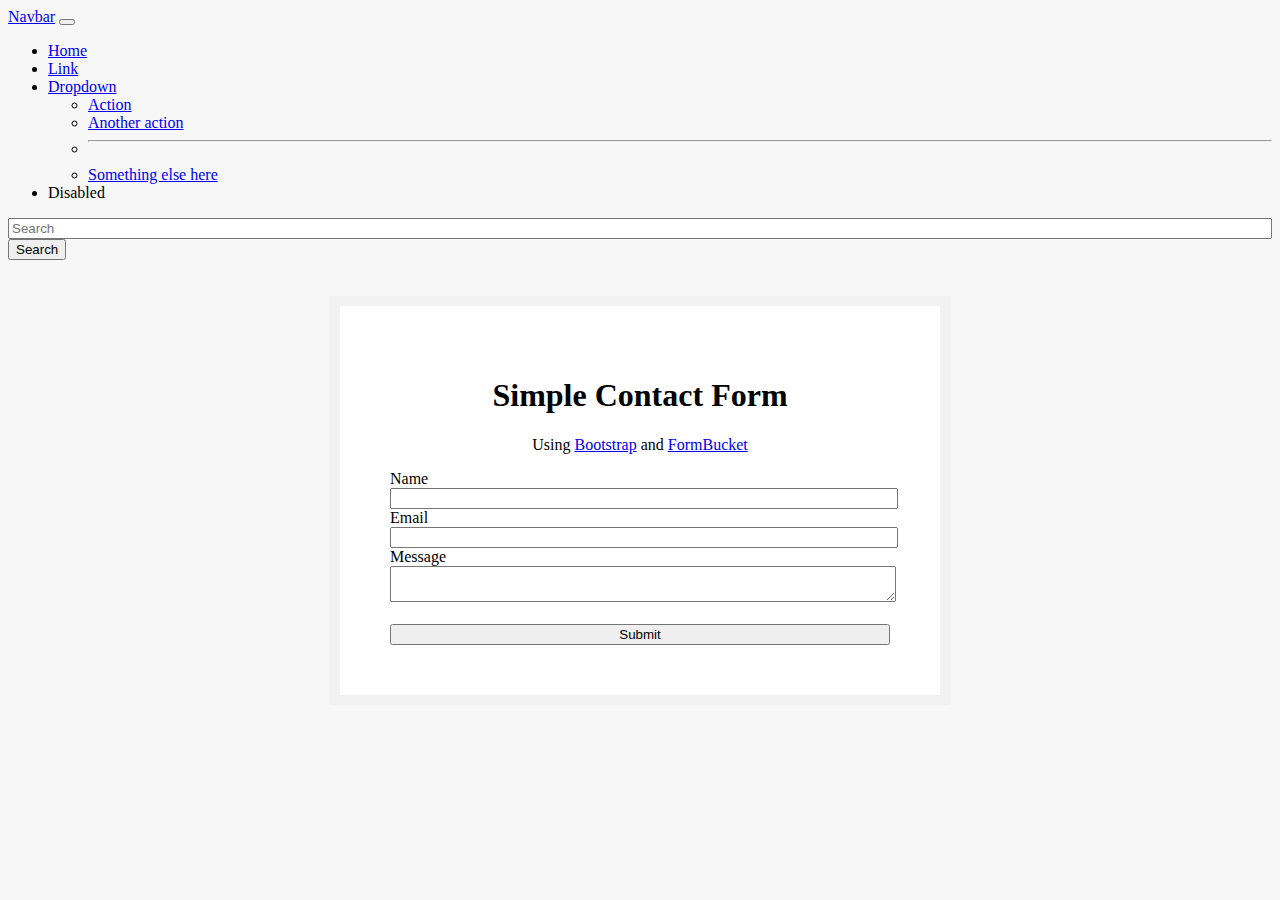
==== index.html @ deba8784 "update js" ====
<!DOCTYPE html>
<html lang="en">
<head>
    <meta charset="UTF-8">
    <meta http-equiv="X-UA-Compatible" content="IE=edge">
    <meta name="viewport" content="width=device-width, initial-scale=1.0">
    <link rel="stylesheet" href="index.css">
    <link href="https://cdn.jsdelivr.net/npm/bootstrap@5.3.0/dist/css/bootstrap.min.css" rel="stylesheet" integrity="sha384-9ndCyUaIbzAi2FUVXJi0CjmCapSmO7SnpJef0486qhLnuZ2cdeRhO02iuK6FUUVM" crossorigin="anonymous">
    <script src="./index.js"></script>
    <title>Learnings</title>
</head>
<body>
    <nav>
        <nav class="navbar navbar-expand-lg bg-body-tertiary">
            <div class="container-fluid">
              <a class="navbar-brand" href="#">Navbar</a>
              <button class="navbar-toggler" type="button" data-bs-toggle="collapse" data-bs-target="#navbarSupportedContent" aria-controls="navbarSupportedContent" aria-expanded="false" aria-label="Toggle navigation">
                <span class="navbar-toggler-icon"></span>
              </button>
              <div class="collapse navbar-collapse" id="navbarSupportedContent">
                <ul class="navbar-nav me-auto mb-2 mb-lg-0">
                  <li class="nav-item">
                    <a class="nav-link active" aria-current="page" href="#">Home</a>
                  </li>
                  <li class="nav-item">
                    <a class="nav-link" href="#">Link</a>
                  </li>
                  <li class="nav-item dropdown">
                    <a class="nav-link dropdown-toggle" href="#" role="button" data-bs-toggle="dropdown" aria-expanded="false">
                      Dropdown
                    </a>
                    <ul class="dropdown-menu">
                      <li><a class="dropdown-item" href="#">Action</a></li>
                      <li><a class="dropdown-item" href="#">Another action</a></li>
                      <li><hr class="dropdown-divider"></li>
                      <li><a class="dropdown-item" href="#">Something else here</a></li>
                    </ul>
                  </li>
                  <li class="nav-item">
                    <a class="nav-link disabled">Disabled</a>
                  </li>
                </ul>
                <form class="d-flex" role="search">
                  <input class="form-control me-2" type="search" placeholder="Search" aria-label="Search">
                  <button class="btn btn-outline-success" type="submit">Search</button>
                </form>
              </div>
            </div>
          </nav>
  <br><br>
          <div class="form-box">
            <h1>Simple Contact Form</h1>
            <p>Using <a href="https://getbootstrap.com">Bootstrap</a> and <a href="https://www.formbucket.com">FormBucket</a></p>
            <form action="https://api.formbucket.com/f/c2K3QTQ" method="post">
              <div class="form-group">
                <label for="name">Name</label>
                <input class="form-control" id="name" type="text" name="Name">
              </div>
              <div class="form-group">
                <label for="email">Email</label>
                <input class="form-control" id="email" type="email" name="Email">
              </div>
              <div class="form-group">
                <label for="message">Message</label>
                <textarea class="form-control" id="message" name="Message"></textarea>
              </div>
              <br>
              <input class="btn btn-primary" type="submit" value="Submit" />
              </div>
            </form>
          <br><br>

</body>
</html>
---- index.css ----
body {
    background: #f7f7f7;
  }
  
  .form-box {
    max-width: 500px;
    margin: auto;
    padding: 50px;
    background: #ffffff;
    border: 10px solid #f2f2f2;
  }
  
  h1, p {
    text-align: center;
  }
  
  input, textarea {
    width: 100%;
  }
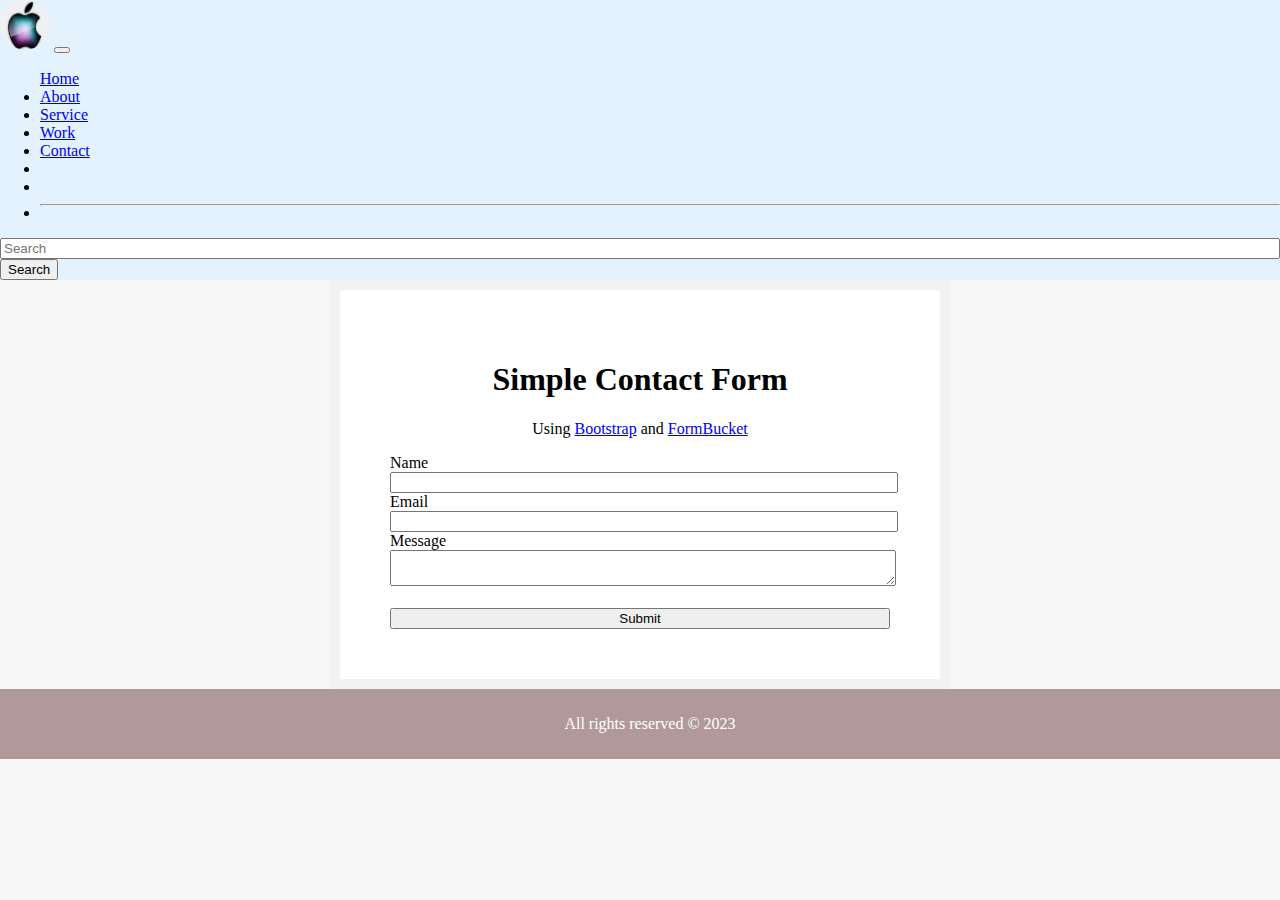
==== commit a785a35c: "Create Four Page and Add Properly" ====
--- a/index.html
+++ b/index.html
@@ -7,39 +7,44 @@
     <link rel="stylesheet" href="index.css">
     <link href="https://cdn.jsdelivr.net/npm/bootstrap@5.3.0/dist/css/bootstrap.min.css" rel="stylesheet" integrity="sha384-9ndCyUaIbzAi2FUVXJi0CjmCapSmO7SnpJef0486qhLnuZ2cdeRhO02iuK6FUUVM" crossorigin="anonymous">
     <script src="./index.js"></script>
-    <title>Learnings</title>
-</head>
+      <title>Digital-Hub</title>
+     </head>
 <body>
-    <nav>
-        <nav class="navbar navbar-expand-lg bg-body-tertiary">
+  
+  <nav class="navbar navbar-expand-lg bg-body-tertiarynavbar-light" style="background-color: #e3f2fd;">
             <div class="container-fluid">
-              <a class="navbar-brand" href="#">Navbar</a>
+             
+             <img class="img" src="[data-uri]" alt="">
               <button class="navbar-toggler" type="button" data-bs-toggle="collapse" data-bs-target="#navbarSupportedContent" aria-controls="navbarSupportedContent" aria-expanded="false" aria-label="Toggle navigation">
                 <span class="navbar-toggler-icon"></span>
               </button>
               <div class="collapse navbar-collapse" id="navbarSupportedContent">
                 <ul class="navbar-nav me-auto mb-2 mb-lg-0">
-                  <li class="nav-item">
-                    <a class="nav-link active" aria-current="page" href="#">Home</a>
+                    <a class="nav-link active" aria-current="page" href="./index.html">Home</a>
                   </li>
                   <li class="nav-item">
-                    <a class="nav-link" href="#">Link</a>
+                    <a class="nav-link" href="./about.html">About</a>
                   </li>
-                  <li class="nav-item dropdown">
-                    <a class="nav-link dropdown-toggle" href="#" role="button" data-bs-toggle="dropdown" aria-expanded="false">
-                      Dropdown
-                    </a>
-                    <ul class="dropdown-menu">
-                      <li><a class="dropdown-item" href="#">Action</a></li>
-                      <li><a class="dropdown-item" href="#">Another action</a></li>
+                  <li class="nav-item">
+                    <a class="nav-link" href="./service.html">Service</a>
+                  </li>
+                     </li>
+                     <li class="nav-item">
+                      <a class="nav-link" href="./work.html">Work</a>
+                    </li>
+                    <li class="nav-item">
+                      <a class="nav-link" href="./contact.html">Contact</a>
+                    </li>
+                       </li>
+                  <li class="nav-item">
+                      
+                      <li class="nav-item">
+                      
                       <li><hr class="dropdown-divider"></li>
-                      <li><a class="dropdown-item" href="#">Something else here</a></li>
+                    
                     </ul>
                   </li>
-                  <li class="nav-item">
-                    <a class="nav-link disabled">Disabled</a>
-                  </li>
-                </ul>
+                 
                 <form class="d-flex" role="search">
                   <input class="form-control me-2" type="search" placeholder="Search" aria-label="Search">
                   <button class="btn btn-outline-success" type="submit">Search</button>
@@ -47,8 +52,8 @@
               </div>
             </div>
           </nav>
-  <br><br>
-          <div class="form-box">
+  
+          <div class="form-box mt-4">
             <h1>Simple Contact Form</h1>
             <p>Using <a href="https://getbootstrap.com">Bootstrap</a> and <a href="https://www.formbucket.com">FormBucket</a></p>
             <form action="https://api.formbucket.com/f/c2K3QTQ" method="post">
@@ -68,7 +73,14 @@
               <input class="btn btn-primary" type="submit" value="Submit" />
               </div>
             </form>
-          <br><br>
-
+            
+ <footer>
+        <div class="footer mt-4">
+          <p>All rights reserved © 2023</p>
+          <!-- <p> <span id="yearFooter">xxxx</span> - Company Name</p> -->
+      </div>
+ </footer>
+    
+    
 </body>
 </html>--- a/index.css
+++ b/index.css
@@ -16,4 +16,32 @@
   
   input, textarea {
     width: 100%;
+  }
+  .footer{
+    margin: 0;
+    padding: 0;
+  }
+  body {
+    width: 100%;
+    height: 100vh;
+    padding: 0;
+    margin: 0;
+  }
+  .footer {
+    /* position: fixed; */
+    bottom: 0;
+    background-color: #b29999;
+    width: 100%;
+    padding: 10px;
+    color: white;
+  }
+  .img{
+    height:50px;
+    width: 50px;
+    border-radius:65px;
+  }
+  .table.th.td{
+    border:2px solid red;
+    text-align: center;
+    background-color: #b29999;
   }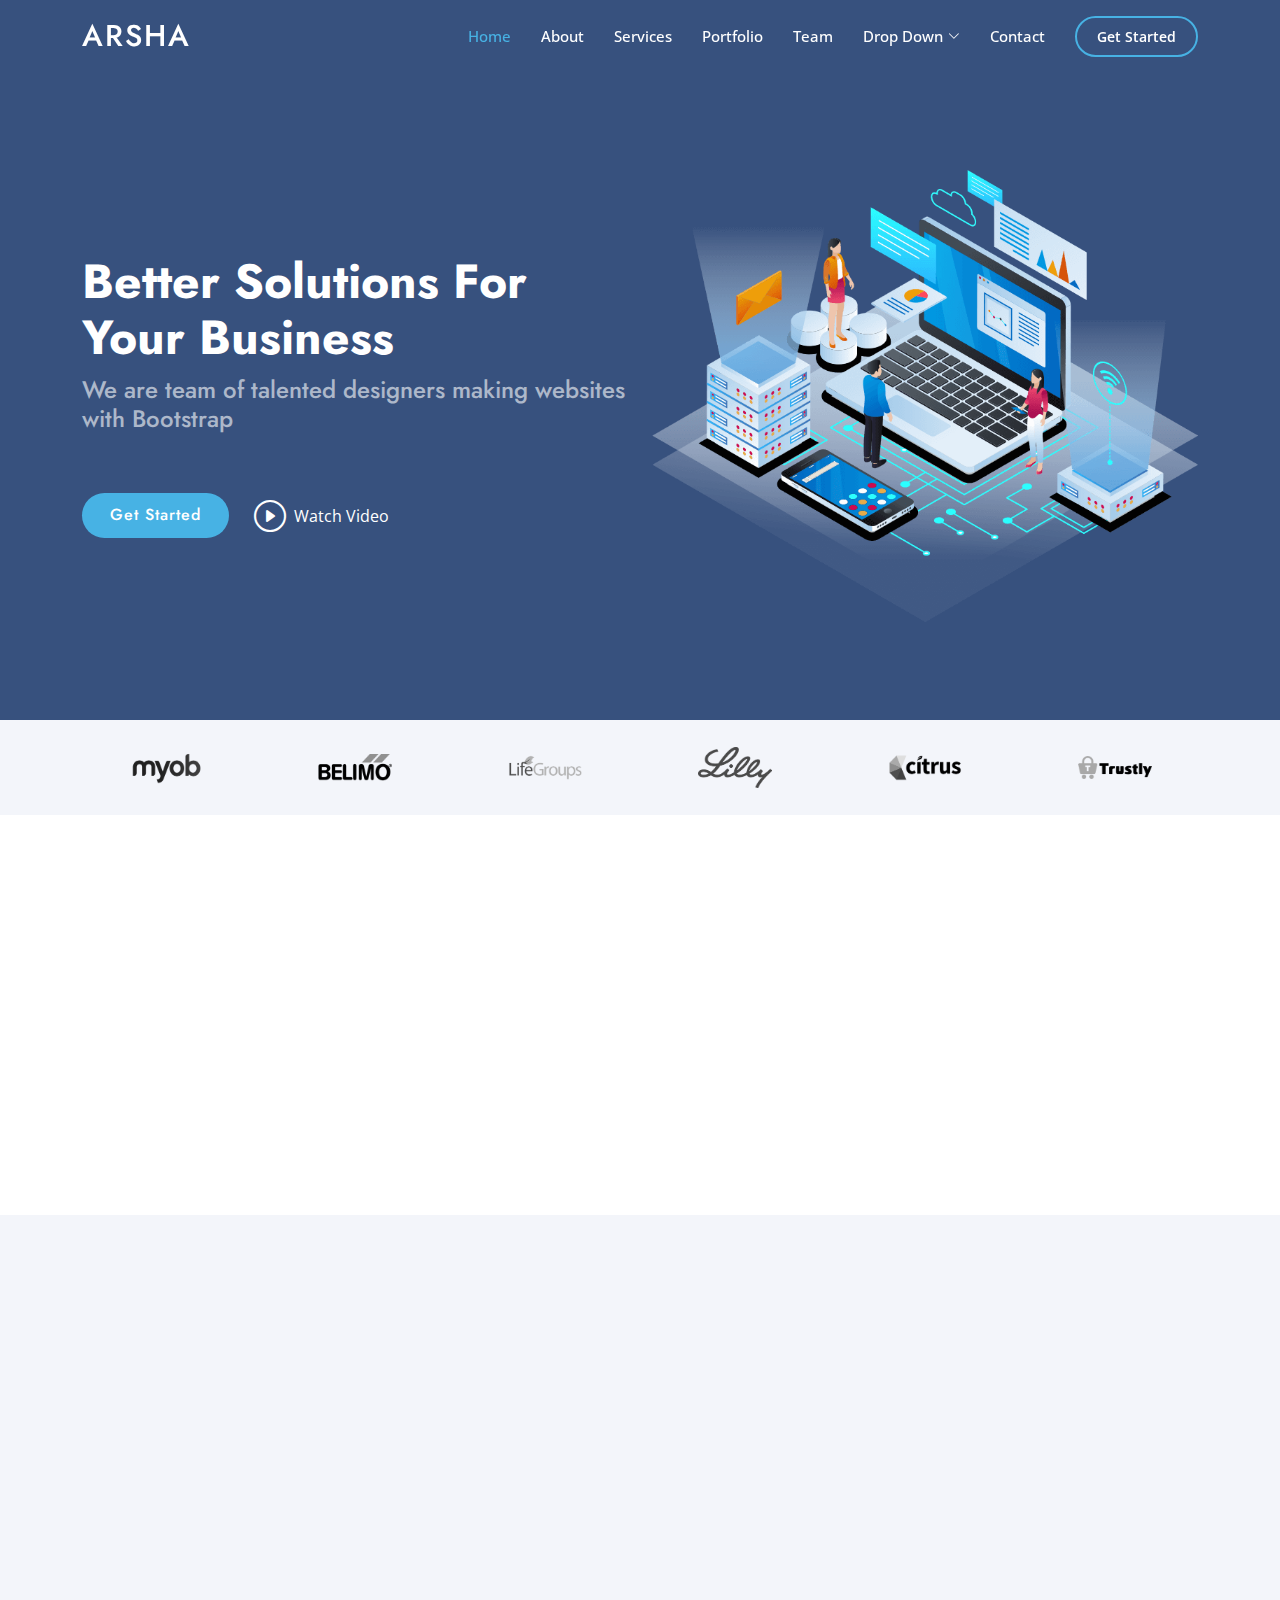
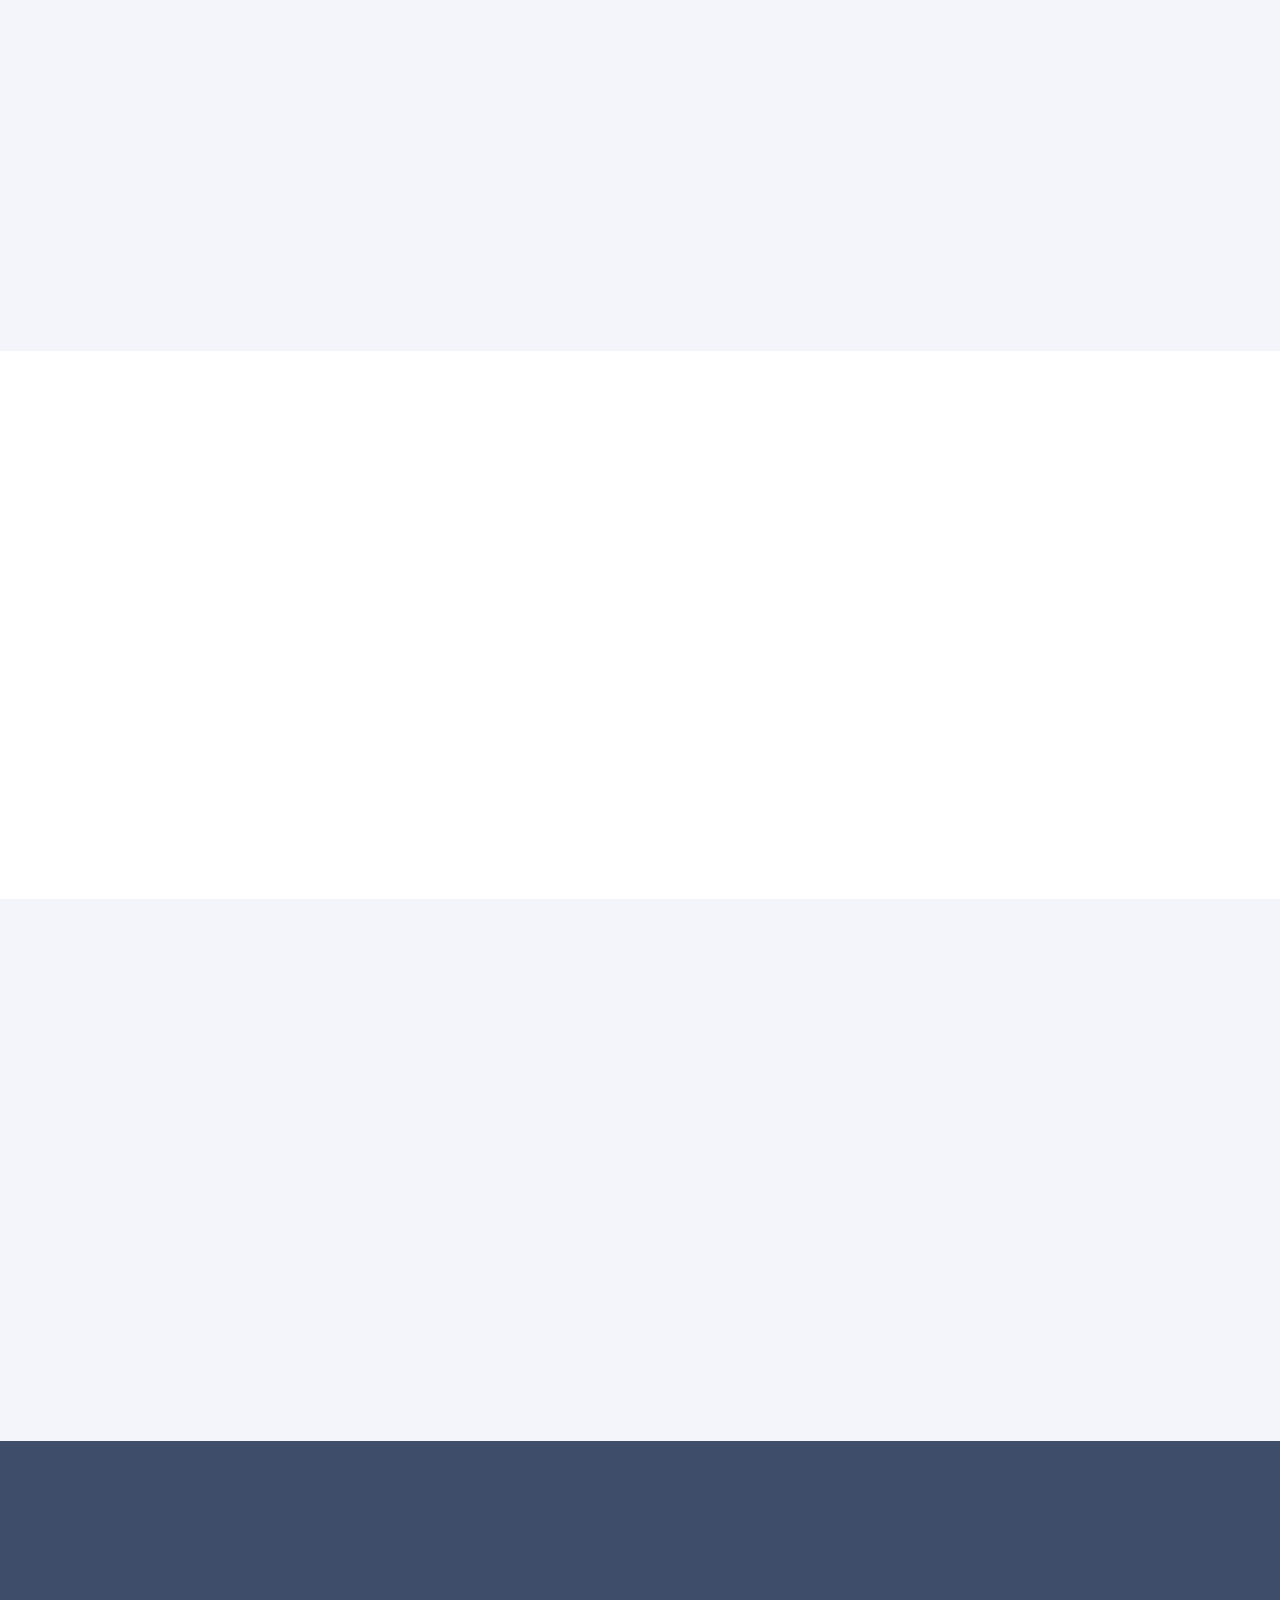
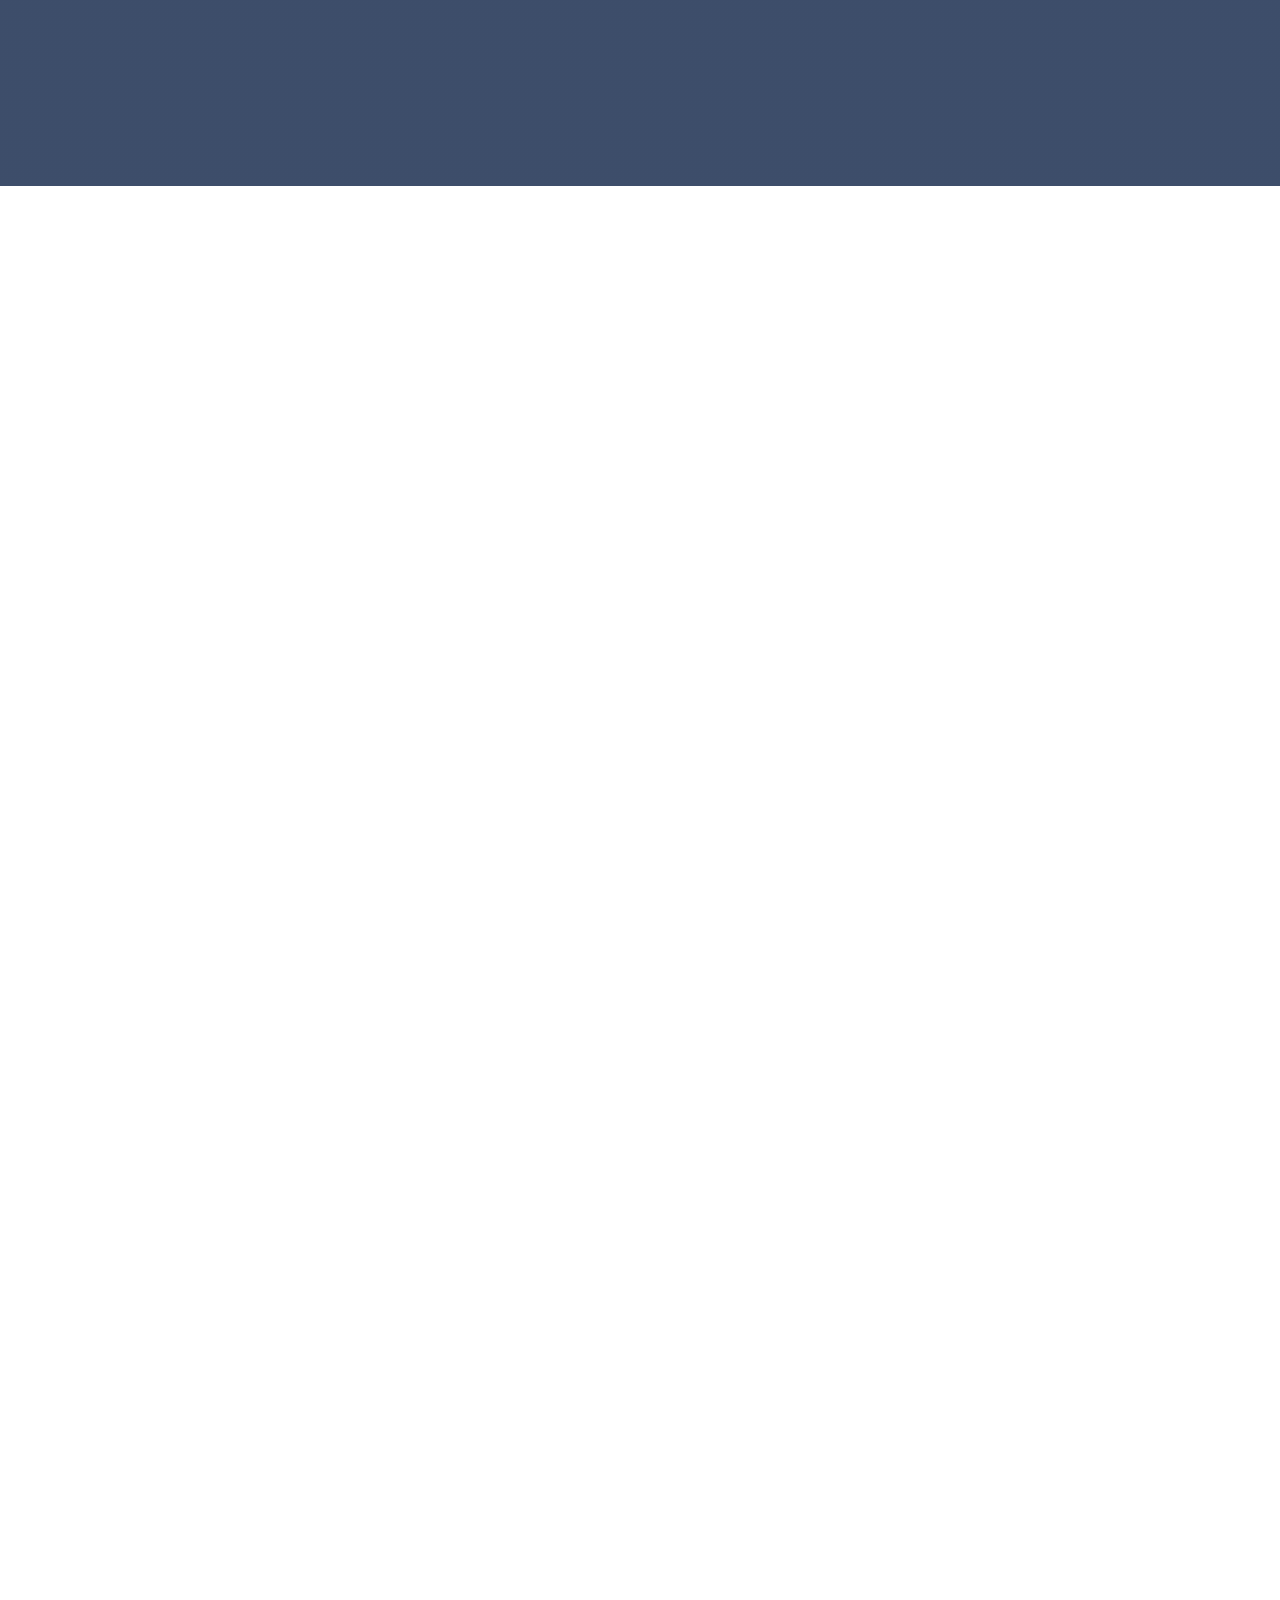
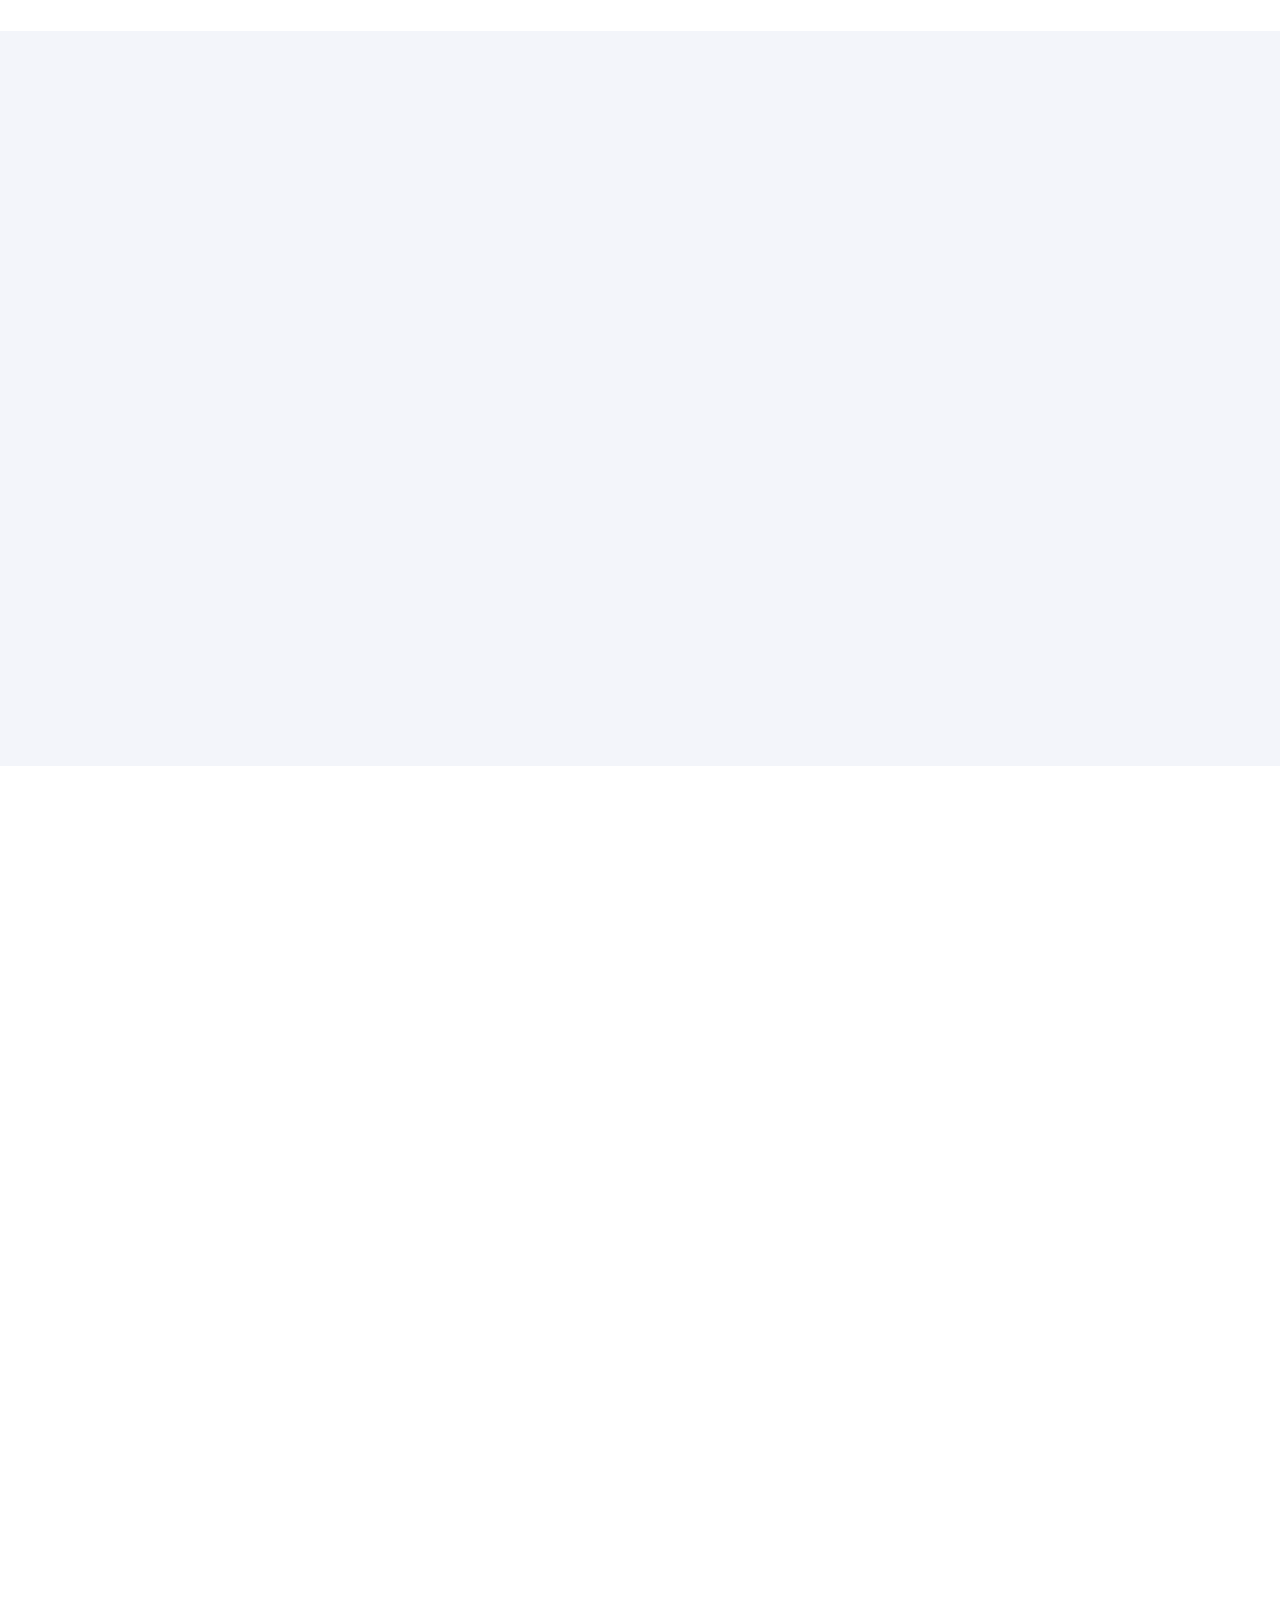
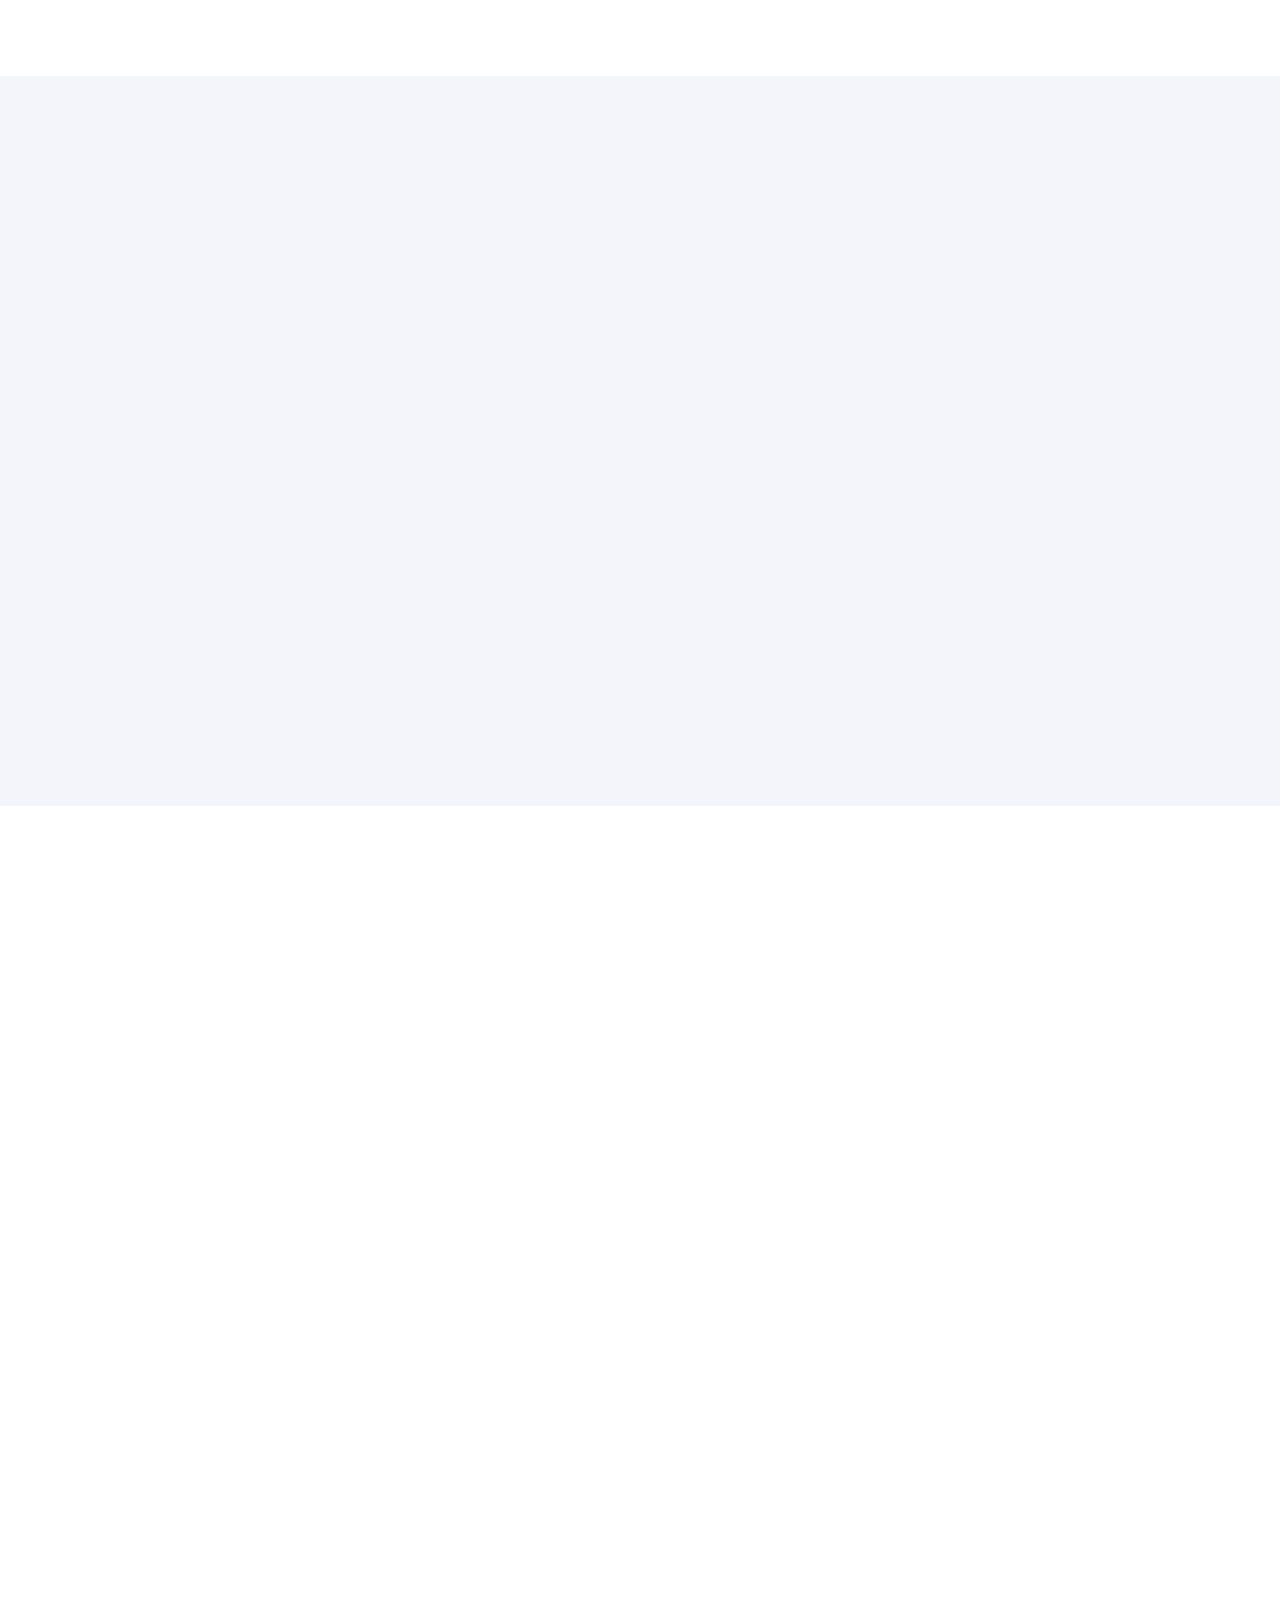
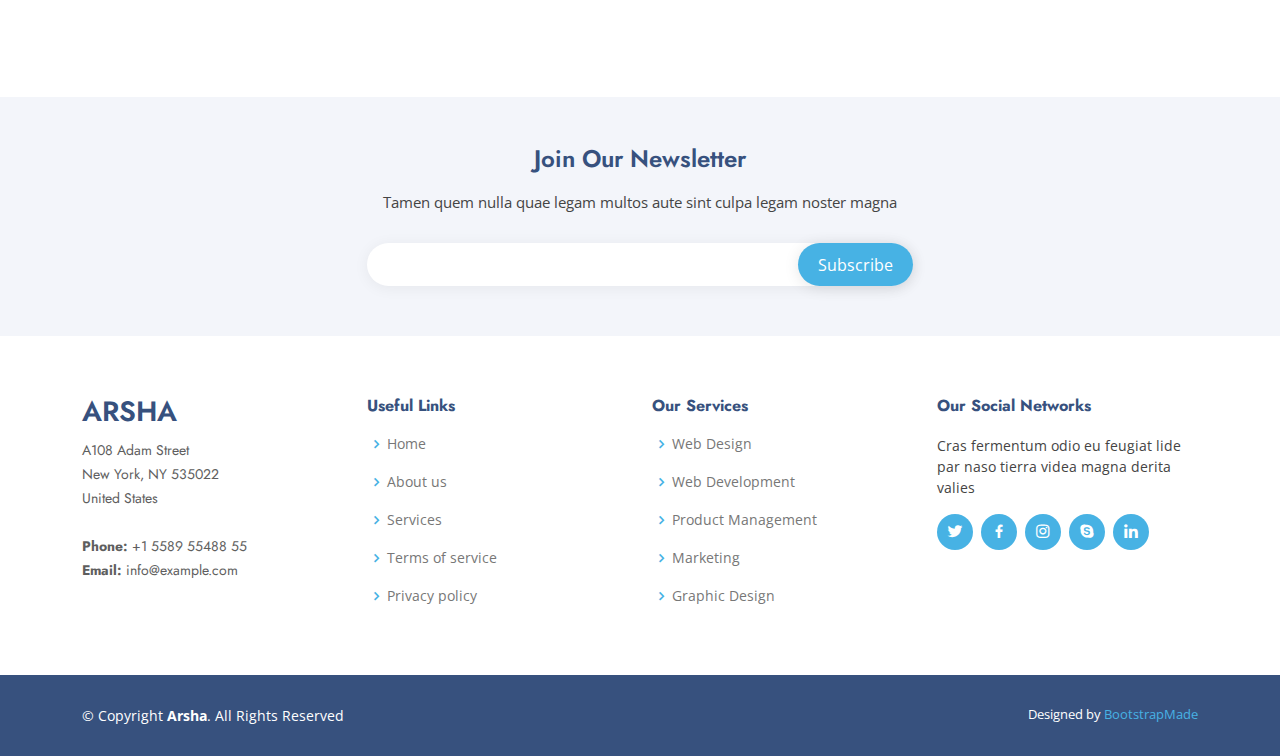
==== commit b31de86d: "Create-New-Project" ====
--- a/index.html
+++ b/index.html
@@ -1,86 +1,814 @@
 <!DOCTYPE html>
 <html lang="en">
+
 <head>
-    <meta charset="UTF-8">
-    <meta http-equiv="X-UA-Compatible" content="IE=edge">
-    <meta name="viewport" content="width=device-width, initial-scale=1.0">
-    <link rel="stylesheet" href="index.css">
-    <link href="https://cdn.jsdelivr.net/npm/bootstrap@5.3.0/dist/css/bootstrap.min.css" rel="stylesheet" integrity="sha384-9ndCyUaIbzAi2FUVXJi0CjmCapSmO7SnpJef0486qhLnuZ2cdeRhO02iuK6FUUVM" crossorigin="anonymous">
-    <script src="./index.js"></script>
-      <title>Digital-Hub</title>
-     </head>
+  <meta charset="utf-8">
+  <meta content="width=device-width, initial-scale=1.0" name="viewport">
+
+  <title>Arsha Bootstrap Template - Index</title>
+  <meta content="" name="description">
+  <meta content="" name="keywords">
+  <link href="assets/img/favicon.png" rel="icon">
+  <link href="assets/img/apple-touch-icon.png" rel="apple-touch-icon">
+  <link href="https://fonts.googleapis.com/css?family=Open+Sans:300,300i,400,400i,600,600i,700,700i|Jost:300,300i,400,400i,500,500i,600,600i,700,700i|Poppins:300,300i,400,400i,500,500i,600,600i,700,700i" rel="stylesheet">
+  <link href="assets/vendor/aos/aos.css" rel="stylesheet">
+  <link href="assets/vendor/bootstrap/css/bootstrap.min.css" rel="stylesheet">
+  <link href="assets/vendor/bootstrap-icons/bootstrap-icons.css" rel="stylesheet">
+  <link href="assets/vendor/boxicons/css/boxicons.min.css" rel="stylesheet">
+  <link href="assets/vendor/glightbox/css/glightbox.min.css" rel="stylesheet">
+  <link href="assets/vendor/remixicon/remixicon.css" rel="stylesheet">
+  <link href="assets/vendor/swiper/swiper-bundle.min.css" rel="stylesheet">
+  <link href="assets/css/style.css" rel="stylesheet">
+</head>
+
 <body>
-  
-  <nav class="navbar navbar-expand-lg bg-body-tertiarynavbar-light" style="background-color: #e3f2fd;">
-            <div class="container-fluid">
-             
-             <img class="img" src="[data-uri]" alt="">
-              <button class="navbar-toggler" type="button" data-bs-toggle="collapse" data-bs-target="#navbarSupportedContent" aria-controls="navbarSupportedContent" aria-expanded="false" aria-label="Toggle navigation">
-                <span class="navbar-toggler-icon"></span>
-              </button>
-              <div class="collapse navbar-collapse" id="navbarSupportedContent">
-                <ul class="navbar-nav me-auto mb-2 mb-lg-0">
-                    <a class="nav-link active" aria-current="page" href="./index.html">Home</a>
-                  </li>
-                  <li class="nav-item">
-                    <a class="nav-link" href="./about.html">About</a>
-                  </li>
-                  <li class="nav-item">
-                    <a class="nav-link" href="./service.html">Service</a>
-                  </li>
-                     </li>
-                     <li class="nav-item">
-                      <a class="nav-link" href="./work.html">Work</a>
-                    </li>
-                    <li class="nav-item">
-                      <a class="nav-link" href="./contact.html">Contact</a>
-                    </li>
-                       </li>
-                  <li class="nav-item">
-                      
-                      <li class="nav-item">
-                      
-                      <li><hr class="dropdown-divider"></li>
-                    
-                    </ul>
-                  </li>
-                 
-                <form class="d-flex" role="search">
-                  <input class="form-control me-2" type="search" placeholder="Search" aria-label="Search">
-                  <button class="btn btn-outline-success" type="submit">Search</button>
-                </form>
-              </div>
-            </div>
-          </nav>
-  
-          <div class="form-box mt-4">
-            <h1>Simple Contact Form</h1>
-            <p>Using <a href="https://getbootstrap.com">Bootstrap</a> and <a href="https://www.formbucket.com">FormBucket</a></p>
-            <form action="https://api.formbucket.com/f/c2K3QTQ" method="post">
+  <header id="header" class="fixed-top ">
+    <div class="container d-flex align-items-center">
+      <h1 class="logo me-auto"><a href="index.html">Arsha</a></h1>
+      <nav id="navbar" class="navbar">
+        <ul>
+          <li><a class="nav-link scrollto active" href="#hero">Home</a></li>
+          <li><a class="nav-link scrollto" href="#about">About</a></li>
+          <li><a class="nav-link scrollto" href="#services">Services</a></li>
+          <li><a class="nav-link   scrollto" href="#portfolio">Portfolio</a></li>
+          <li><a class="nav-link scrollto" href="#team">Team</a></li>
+          <li class="dropdown"><a href="#"><span>Drop Down</span> <i class="bi bi-chevron-down"></i></a>
+            <ul>
+              <li><a href="#">Drop Down 1</a></li>
+              <li class="dropdown"><a href="#"><span>Deep Drop Down</span> <i class="bi bi-chevron-right"></i></a>
+                <ul>
+                  <li><a href="#">Deep Drop Down 1</a></li>
+                  <li><a href="#">Deep Drop Down 2</a></li>
+                  <li><a href="#">Deep Drop Down 3</a></li>
+                  <li><a href="#">Deep Drop Down 4</a></li>
+                  <li><a href="#">Deep Drop Down 5</a></li>
+                </ul>
+              </li>
+              <li><a href="#">Drop Down 2</a></li>
+              <li><a href="#">Drop Down 3</a></li>
+              <li><a href="#">Drop Down 4</a></li>
+            </ul>
+          </li>
+          <li><a class="nav-link scrollto" href="#contact">Contact</a></li>
+          <li><a class="getstarted scrollto" href="#about">Get Started</a></li>
+        </ul>
+        <i class="bi bi-list mobile-nav-toggle"></i>
+      </nav>
+
+    </div>
+  </header>
+  <section id="hero" class="d-flex align-items-center">
+    <div class="container">
+      <div class="row">
+        <div class="col-lg-6 d-flex flex-column justify-content-center pt-4 pt-lg-0 order-2 order-lg-1" data-aos="fade-up" data-aos-delay="200">
+          <h1>Better Solutions For Your Business</h1>
+          <h2>We are team of talented designers making websites with Bootstrap</h2>
+          <div class="d-flex justify-content-center justify-content-lg-start">
+            <a href="#about" class="btn-get-started scrollto">Get Started</a>
+            <a href="https://www.youtube.com/watch?v=jDDaplaOz7Q" class="glightbox btn-watch-video"><i class="bi bi-play-circle"></i><span>Watch Video</span></a>
+          </div>
+        </div>
+        <div class="col-lg-6 order-1 order-lg-2 hero-img" data-aos="zoom-in" data-aos-delay="200">
+          <img src="assets/img/hero-img.png" class="img-fluid animated" alt="">
+        </div>
+      </div>
+    </div>
+
+  </section><!-- End Hero -->
+
+  <main id="main">
+
+    <!-- ======= Clients Section ======= -->
+    <section id="clients" class="clients section-bg">
+      <div class="container">
+
+        <div class="row" data-aos="zoom-in">
+
+          <div class="col-lg-2 col-md-4 col-6 d-flex align-items-center justify-content-center">
+            <img src="assets/img/clients/client-1.png" class="img-fluid" alt="">
+          </div>
+
+          <div class="col-lg-2 col-md-4 col-6 d-flex align-items-center justify-content-center">
+            <img src="assets/img/clients/client-2.png" class="img-fluid" alt="">
+          </div>
+
+          <div class="col-lg-2 col-md-4 col-6 d-flex align-items-center justify-content-center">
+            <img src="assets/img/clients/client-3.png" class="img-fluid" alt="">
+          </div>
+
+          <div class="col-lg-2 col-md-4 col-6 d-flex align-items-center justify-content-center">
+            <img src="assets/img/clients/client-4.png" class="img-fluid" alt="">
+          </div>
+
+          <div class="col-lg-2 col-md-4 col-6 d-flex align-items-center justify-content-center">
+            <img src="assets/img/clients/client-5.png" class="img-fluid" alt="">
+          </div>
+
+          <div class="col-lg-2 col-md-4 col-6 d-flex align-items-center justify-content-center">
+            <img src="assets/img/clients/client-6.png" class="img-fluid" alt="">
+          </div>
+
+        </div>
+
+      </div>
+    </section><!-- End Cliens Section -->
+
+    <!-- ======= About Us Section ======= -->
+    <section id="about" class="about">
+      <div class="container" data-aos="fade-up">
+
+        <div class="section-title">
+          <h2>About Us</h2>
+        </div>
+
+        <div class="row content">
+          <div class="col-lg-6">
+            <p>
+              Lorem ipsum dolor sit amet, consectetur adipiscing elit, sed do eiusmod tempor incididunt ut labore et dolore
+              magna aliqua.
+            </p>
+            <ul>
+              <li><i class="ri-check-double-line"></i> Ullamco laboris nisi ut aliquip ex ea commodo consequat</li>
+              <li><i class="ri-check-double-line"></i> Duis aute irure dolor in reprehenderit in voluptate velit</li>
+              <li><i class="ri-check-double-line"></i> Ullamco laboris nisi ut aliquip ex ea commodo consequat</li>
+            </ul>
+          </div>
+          <div class="col-lg-6 pt-4 pt-lg-0">
+            <p>
+              Ullamco laboris nisi ut aliquip ex ea commodo consequat. Duis aute irure dolor in reprehenderit in voluptate
+              velit esse cillum dolore eu fugiat nulla pariatur. Excepteur sint occaecat cupidatat non proident, sunt in
+              culpa qui officia deserunt mollit anim id est laborum.
+            </p>
+            <a href="#" class="btn-learn-more">Learn More</a>
+          </div>
+        </div>
+
+      </div>
+    </section><!-- End About Us Section -->
+
+    <!-- ======= Why Us Section ======= -->
+    <section id="why-us" class="why-us section-bg">
+      <div class="container-fluid" data-aos="fade-up">
+
+        <div class="row">
+
+          <div class="col-lg-7 d-flex flex-column justify-content-center align-items-stretch  order-2 order-lg-1">
+
+            <div class="content">
+              <h3>Eum ipsam laborum deleniti <strong>velit pariatur architecto aut nihil</strong></h3>
+              <p>
+                Lorem ipsum dolor sit amet, consectetur adipiscing elit, sed do eiusmod tempor incididunt ut labore et dolore magna aliqua. Duis aute irure dolor in reprehenderit
+              </p>
+            </div>
+
+            <div class="accordion-list">
+              <ul>
+                <li>
+                  <a data-bs-toggle="collapse" class="collapse" data-bs-target="#accordion-list-1"><span>01</span> Non consectetur a erat nam at lectus urna duis? <i class="bx bx-chevron-down icon-show"></i><i class="bx bx-chevron-up icon-close"></i></a>
+                  <div id="accordion-list-1" class="collapse show" data-bs-parent=".accordion-list">
+                    <p>
+                      Feugiat pretium nibh ipsum consequat. Tempus iaculis urna id volutpat lacus laoreet non curabitur gravida. Venenatis lectus magna fringilla urna porttitor rhoncus dolor purus non.
+                    </p>
+                  </div>
+                </li>
+
+                <li>
+                  <a data-bs-toggle="collapse" data-bs-target="#accordion-list-2" class="collapsed"><span>02</span> Feugiat scelerisque varius morbi enim nunc? <i class="bx bx-chevron-down icon-show"></i><i class="bx bx-chevron-up icon-close"></i></a>
+                  <div id="accordion-list-2" class="collapse" data-bs-parent=".accordion-list">
+                    <p>
+                      Dolor sit amet consectetur adipiscing elit pellentesque habitant morbi. Id interdum velit laoreet id donec ultrices. Fringilla phasellus faucibus scelerisque eleifend donec pretium. Est pellentesque elit ullamcorper dignissim. Mauris ultrices eros in cursus turpis massa tincidunt dui.
+                    </p>
+                  </div>
+                </li>
+
+                <li>
+                  <a data-bs-toggle="collapse" data-bs-target="#accordion-list-3" class="collapsed"><span>03</span> Dolor sit amet consectetur adipiscing elit? <i class="bx bx-chevron-down icon-show"></i><i class="bx bx-chevron-up icon-close"></i></a>
+                  <div id="accordion-list-3" class="collapse" data-bs-parent=".accordion-list">
+                    <p>
+                      Eleifend mi in nulla posuere sollicitudin aliquam ultrices sagittis orci. Faucibus pulvinar elementum integer enim. Sem nulla pharetra diam sit amet nisl suscipit. Rutrum tellus pellentesque eu tincidunt. Lectus urna duis convallis convallis tellus. Urna molestie at elementum eu facilisis sed odio morbi quis
+                    </p>
+                  </div>
+                </li>
+
+              </ul>
+            </div>
+
+          </div>
+
+          <div class="col-lg-5 align-items-stretch order-1 order-lg-2 img" style='background-image: url("assets/img/why-us.png");' data-aos="zoom-in" data-aos-delay="150">&nbsp;</div>
+        </div>
+
+      </div>
+    </section><!-- End Why Us Section -->
+
+    <!-- ======= Skills Section ======= -->
+    <section id="skills" class="skills">
+      <div class="container" data-aos="fade-up">
+
+        <div class="row">
+          <div class="col-lg-6 d-flex align-items-center" data-aos="fade-right" data-aos-delay="100">
+            <img src="assets/img/skills.png" class="img-fluid" alt="">
+          </div>
+          <div class="col-lg-6 pt-4 pt-lg-0 content" data-aos="fade-left" data-aos-delay="100">
+            <h3>Voluptatem dignissimos provident quasi corporis voluptates</h3>
+            <p class="fst-italic">
+              Lorem ipsum dolor sit amet, consectetur adipiscing elit, sed do eiusmod tempor incididunt ut labore et dolore
+              magna aliqua.
+            </p>
+
+            <div class="skills-content">
+
+              <div class="progress">
+                <span class="skill">HTML <i class="val">100%</i></span>
+                <div class="progress-bar-wrap">
+                  <div class="progress-bar" role="progressbar" aria-valuenow="100" aria-valuemin="0" aria-valuemax="100"></div>
+                </div>
+              </div>
+
+              <div class="progress">
+                <span class="skill">CSS <i class="val">90%</i></span>
+                <div class="progress-bar-wrap">
+                  <div class="progress-bar" role="progressbar" aria-valuenow="90" aria-valuemin="0" aria-valuemax="100"></div>
+                </div>
+              </div>
+
+              <div class="progress">
+                <span class="skill">JavaScript <i class="val">75%</i></span>
+                <div class="progress-bar-wrap">
+                  <div class="progress-bar" role="progressbar" aria-valuenow="75" aria-valuemin="0" aria-valuemax="100"></div>
+                </div>
+              </div>
+
+              <div class="progress">
+                <span class="skill">Photoshop <i class="val">55%</i></span>
+                <div class="progress-bar-wrap">
+                  <div class="progress-bar" role="progressbar" aria-valuenow="55" aria-valuemin="0" aria-valuemax="100"></div>
+                </div>
+              </div>
+
+            </div>
+
+          </div>
+        </div>
+
+      </div>
+    </section><!-- End Skills Section -->
+
+    <!-- ======= Services Section ======= -->
+    <section id="services" class="services section-bg">
+      <div class="container" data-aos="fade-up">
+
+        <div class="section-title">
+          <h2>Services</h2>
+          <p>Magnam dolores commodi suscipit. Necessitatibus eius consequatur ex aliquid fuga eum quidem. Sit sint consectetur velit. Quisquam quos quisquam cupiditate. Et nemo qui impedit suscipit alias ea. Quia fugiat sit in iste officiis commodi quidem hic quas.</p>
+        </div>
+
+        <div class="row">
+          <div class="col-xl-3 col-md-6 d-flex align-items-stretch" data-aos="zoom-in" data-aos-delay="100">
+            <div class="icon-box">
+              <div class="icon"><i class="bx bxl-dribbble"></i></div>
+              <h4><a href="">Lorem Ipsum</a></h4>
+              <p>Voluptatum deleniti atque corrupti quos dolores et quas molestias excepturi</p>
+            </div>
+          </div>
+
+          <div class="col-xl-3 col-md-6 d-flex align-items-stretch mt-4 mt-md-0" data-aos="zoom-in" data-aos-delay="200">
+            <div class="icon-box">
+              <div class="icon"><i class="bx bx-file"></i></div>
+              <h4><a href="">Sed ut perspici</a></h4>
+              <p>Duis aute irure dolor in reprehenderit in voluptate velit esse cillum dolore</p>
+            </div>
+          </div>
+
+          <div class="col-xl-3 col-md-6 d-flex align-items-stretch mt-4 mt-xl-0" data-aos="zoom-in" data-aos-delay="300">
+            <div class="icon-box">
+              <div class="icon"><i class="bx bx-tachometer"></i></div>
+              <h4><a href="">Magni Dolores</a></h4>
+              <p>Excepteur sint occaecat cupidatat non proident, sunt in culpa qui officia</p>
+            </div>
+          </div>
+
+          <div class="col-xl-3 col-md-6 d-flex align-items-stretch mt-4 mt-xl-0" data-aos="zoom-in" data-aos-delay="400">
+            <div class="icon-box">
+              <div class="icon"><i class="bx bx-layer"></i></div>
+              <h4><a href="">Nemo Enim</a></h4>
+              <p>At vero eos et accusamus et iusto odio dignissimos ducimus qui blanditiis</p>
+            </div>
+          </div>
+
+        </div>
+
+      </div>
+    </section><!-- End Services Section -->
+
+    <!-- ======= Cta Section ======= -->
+    <section id="cta" class="cta">
+      <div class="container" data-aos="zoom-in">
+
+        <div class="row">
+          <div class="col-lg-9 text-center text-lg-start">
+            <h3>Call To Action</h3>
+            <p> Duis aute irure dolor in reprehenderit in voluptate velit esse cillum dolore eu fugiat nulla pariatur. Excepteur sint occaecat cupidatat non proident, sunt in culpa qui officia deserunt mollit anim id est laborum.</p>
+          </div>
+          <div class="col-lg-3 cta-btn-container text-center">
+            <a class="cta-btn align-middle" href="#">Call To Action</a>
+          </div>
+        </div>
+
+      </div>
+    </section><!-- End Cta Section -->
+
+    <!-- ======= Portfolio Section ======= -->
+    <section id="portfolio" class="portfolio">
+      <div class="container" data-aos="fade-up">
+
+        <div class="section-title">
+          <h2>Portfolio</h2>
+          <p>Magnam dolores commodi suscipit. Necessitatibus eius consequatur ex aliquid fuga eum quidem. Sit sint consectetur velit. Quisquam quos quisquam cupiditate. Et nemo qui impedit suscipit alias ea. Quia fugiat sit in iste officiis commodi quidem hic quas.</p>
+        </div>
+
+        <ul id="portfolio-flters" class="d-flex justify-content-center" data-aos="fade-up" data-aos-delay="100">
+          <li data-filter="*" class="filter-active">All</li>
+          <li data-filter=".filter-app">App</li>
+          <li data-filter=".filter-card">Card</li>
+          <li data-filter=".filter-web">Web</li>
+        </ul>
+
+        <div class="row portfolio-container" data-aos="fade-up" data-aos-delay="200">
+
+          <div class="col-lg-4 col-md-6 portfolio-item filter-app">
+            <div class="portfolio-img"><img src="assets/img/portfolio/portfolio-1.jpg" class="img-fluid" alt=""></div>
+            <div class="portfolio-info">
+              <h4>App 1</h4>
+              <p>App</p>
+              <a href="assets/img/portfolio/portfolio-1.jpg" data-gallery="portfolioGallery" class="portfolio-lightbox preview-link" title="App 1"><i class="bx bx-plus"></i></a>
+              <a href="portfolio-details.html" class="details-link" title="More Details"><i class="bx bx-link"></i></a>
+            </div>
+          </div>
+
+          <div class="col-lg-4 col-md-6 portfolio-item filter-web">
+            <div class="portfolio-img"><img src="assets/img/portfolio/portfolio-2.jpg" class="img-fluid" alt=""></div>
+            <div class="portfolio-info">
+              <h4>Web 3</h4>
+              <p>Web</p>
+              <a href="assets/img/portfolio/portfolio-2.jpg" data-gallery="portfolioGallery" class="portfolio-lightbox preview-link" title="Web 3"><i class="bx bx-plus"></i></a>
+              <a href="portfolio-details.html" class="details-link" title="More Details"><i class="bx bx-link"></i></a>
+            </div>
+          </div>
+
+          <div class="col-lg-4 col-md-6 portfolio-item filter-app">
+            <div class="portfolio-img"><img src="assets/img/portfolio/portfolio-3.jpg" class="img-fluid" alt=""></div>
+            <div class="portfolio-info">
+              <h4>App 2</h4>
+              <p>App</p>
+              <a href="assets/img/portfolio/portfolio-3.jpg" data-gallery="portfolioGallery" class="portfolio-lightbox preview-link" title="App 2"><i class="bx bx-plus"></i></a>
+              <a href="portfolio-details.html" class="details-link" title="More Details"><i class="bx bx-link"></i></a>
+            </div>
+          </div>
+
+          <div class="col-lg-4 col-md-6 portfolio-item filter-card">
+            <div class="portfolio-img"><img src="assets/img/portfolio/portfolio-4.jpg" class="img-fluid" alt=""></div>
+            <div class="portfolio-info">
+              <h4>Card 2</h4>
+              <p>Card</p>
+              <a href="assets/img/portfolio/portfolio-4.jpg" data-gallery="portfolioGallery" class="portfolio-lightbox preview-link" title="Card 2"><i class="bx bx-plus"></i></a>
+              <a href="portfolio-details.html" class="details-link" title="More Details"><i class="bx bx-link"></i></a>
+            </div>
+          </div>
+
+          <div class="col-lg-4 col-md-6 portfolio-item filter-web">
+            <div class="portfolio-img"><img src="assets/img/portfolio/portfolio-5.jpg" class="img-fluid" alt=""></div>
+            <div class="portfolio-info">
+              <h4>Web 2</h4>
+              <p>Web</p>
+              <a href="assets/img/portfolio/portfolio-5.jpg" data-gallery="portfolioGallery" class="portfolio-lightbox preview-link" title="Web 2"><i class="bx bx-plus"></i></a>
+              <a href="portfolio-details.html" class="details-link" title="More Details"><i class="bx bx-link"></i></a>
+            </div>
+          </div>
+
+          <div class="col-lg-4 col-md-6 portfolio-item filter-app">
+            <div class="portfolio-img"><img src="assets/img/portfolio/portfolio-6.jpg" class="img-fluid" alt=""></div>
+            <div class="portfolio-info">
+              <h4>App 3</h4>
+              <p>App</p>
+              <a href="assets/img/portfolio/portfolio-6.jpg" data-gallery="portfolioGallery" class="portfolio-lightbox preview-link" title="App 3"><i class="bx bx-plus"></i></a>
+              <a href="portfolio-details.html" class="details-link" title="More Details"><i class="bx bx-link"></i></a>
+            </div>
+          </div>
+
+          <div class="col-lg-4 col-md-6 portfolio-item filter-card">
+            <div class="portfolio-img"><img src="assets/img/portfolio/portfolio-7.jpg" class="img-fluid" alt=""></div>
+            <div class="portfolio-info">
+              <h4>Card 1</h4>
+              <p>Card</p>
+              <a href="assets/img/portfolio/portfolio-7.jpg" data-gallery="portfolioGallery" class="portfolio-lightbox preview-link" title="Card 1"><i class="bx bx-plus"></i></a>
+              <a href="portfolio-details.html" class="details-link" title="More Details"><i class="bx bx-link"></i></a>
+            </div>
+          </div>
+
+          <div class="col-lg-4 col-md-6 portfolio-item filter-card">
+            <div class="portfolio-img"><img src="assets/img/portfolio/portfolio-8.jpg" class="img-fluid" alt=""></div>
+            <div class="portfolio-info">
+              <h4>Card 3</h4>
+              <p>Card</p>
+              <a href="assets/img/portfolio/portfolio-8.jpg" data-gallery="portfolioGallery" class="portfolio-lightbox preview-link" title="Card 3"><i class="bx bx-plus"></i></a>
+              <a href="portfolio-details.html" class="details-link" title="More Details"><i class="bx bx-link"></i></a>
+            </div>
+          </div>
+
+          <div class="col-lg-4 col-md-6 portfolio-item filter-web">
+            <div class="portfolio-img"><img src="assets/img/portfolio/portfolio-9.jpg" class="img-fluid" alt=""></div>
+            <div class="portfolio-info">
+              <h4>Web 3</h4>
+              <p>Web</p>
+              <a href="assets/img/portfolio/portfolio-9.jpg" data-gallery="portfolioGallery" class="portfolio-lightbox preview-link" title="Web 3"><i class="bx bx-plus"></i></a>
+              <a href="portfolio-details.html" class="details-link" title="More Details"><i class="bx bx-link"></i></a>
+            </div>
+          </div>
+
+        </div>
+
+      </div>
+    </section><!-- End Portfolio Section -->
+
+    <!-- ======= Team Section ======= -->
+    <section id="team" class="team section-bg">
+      <div class="container" data-aos="fade-up">
+
+        <div class="section-title">
+          <h2>Team</h2>
+          <p>Magnam dolores commodi suscipit. Necessitatibus eius consequatur ex aliquid fuga eum quidem. Sit sint consectetur velit. Quisquam quos quisquam cupiditate. Et nemo qui impedit suscipit alias ea. Quia fugiat sit in iste officiis commodi quidem hic quas.</p>
+        </div>
+
+        <div class="row">
+
+          <div class="col-lg-6" data-aos="zoom-in" data-aos-delay="100">
+            <div class="member d-flex align-items-start">
+              <div class="pic"><img src="assets/img/team/team-1.jpg" class="img-fluid" alt=""></div>
+              <div class="member-info">
+                <h4>Walter White</h4>
+                <span>Chief Executive Officer</span>
+                <p>Explicabo voluptatem mollitia et repellat qui dolorum quasi</p>
+                <div class="social">
+                  <a href=""><i class="ri-twitter-fill"></i></a>
+                  <a href=""><i class="ri-facebook-fill"></i></a>
+                  <a href=""><i class="ri-instagram-fill"></i></a>
+                  <a href=""> <i class="ri-linkedin-box-fill"></i> </a>
+                </div>
+              </div>
+            </div>
+          </div>
+
+          <div class="col-lg-6 mt-4 mt-lg-0" data-aos="zoom-in" data-aos-delay="200">
+            <div class="member d-flex align-items-start">
+              <div class="pic"><img src="assets/img/team/team-2.jpg" class="img-fluid" alt=""></div>
+              <div class="member-info">
+                <h4>Sarah Jhonson</h4>
+                <span>Product Manager</span>
+                <p>Aut maiores voluptates amet et quis praesentium qui senda para</p>
+                <div class="social">
+                  <a href=""><i class="ri-twitter-fill"></i></a>
+                  <a href=""><i class="ri-facebook-fill"></i></a>
+                  <a href=""><i class="ri-instagram-fill"></i></a>
+                  <a href=""> <i class="ri-linkedin-box-fill"></i> </a>
+                </div>
+              </div>
+            </div>
+          </div>
+
+          <div class="col-lg-6 mt-4" data-aos="zoom-in" data-aos-delay="300">
+            <div class="member d-flex align-items-start">
+              <div class="pic"><img src="assets/img/team/team-3.jpg" class="img-fluid" alt=""></div>
+              <div class="member-info">
+                <h4>William Anderson</h4>
+                <span>CTO</span>
+                <p>Quisquam facilis cum velit laborum corrupti fuga rerum quia</p>
+                <div class="social">
+                  <a href=""><i class="ri-twitter-fill"></i></a>
+                  <a href=""><i class="ri-facebook-fill"></i></a>
+                  <a href=""><i class="ri-instagram-fill"></i></a>
+                  <a href=""> <i class="ri-linkedin-box-fill"></i> </a>
+                </div>
+              </div>
+            </div>
+          </div>
+
+          <div class="col-lg-6 mt-4" data-aos="zoom-in" data-aos-delay="400">
+            <div class="member d-flex align-items-start">
+              <div class="pic"><img src="assets/img/team/team-4.jpg" class="img-fluid" alt=""></div>
+              <div class="member-info">
+                <h4>Amanda Jepson</h4>
+                <span>Accountant</span>
+                <p>Dolorum tempora officiis odit laborum officiis et et accusamus</p>
+                <div class="social">
+                  <a href=""><i class="ri-twitter-fill"></i></a>
+                  <a href=""><i class="ri-facebook-fill"></i></a>
+                  <a href=""><i class="ri-instagram-fill"></i></a>
+                  <a href=""> <i class="ri-linkedin-box-fill"></i> </a>
+                </div>
+              </div>
+            </div>
+          </div>
+
+        </div>
+
+      </div>
+    </section><!-- End Team Section -->
+
+    <!-- ======= Pricing Section ======= -->
+    <section id="pricing" class="pricing">
+      <div class="container" data-aos="fade-up">
+
+        <div class="section-title">
+          <h2>Pricing</h2>
+          <p>Magnam dolores commodi suscipit. Necessitatibus eius consequatur ex aliquid fuga eum quidem. Sit sint consectetur velit. Quisquam quos quisquam cupiditate. Et nemo qui impedit suscipit alias ea. Quia fugiat sit in iste officiis commodi quidem hic quas.</p>
+        </div>
+
+        <div class="row">
+
+          <div class="col-lg-4" data-aos="fade-up" data-aos-delay="100">
+            <div class="box">
+              <h3>Free Plan</h3>
+              <h4><sup>$</sup>0<span>per month</span></h4>
+              <ul>
+                <li><i class="bx bx-check"></i> Quam adipiscing vitae proin</li>
+                <li><i class="bx bx-check"></i> Nec feugiat nisl pretium</li>
+                <li><i class="bx bx-check"></i> Nulla at volutpat diam uteera</li>
+                <li class="na"><i class="bx bx-x"></i> <span>Pharetra massa massa ultricies</span></li>
+                <li class="na"><i class="bx bx-x"></i> <span>Massa ultricies mi quis hendrerit</span></li>
+              </ul>
+              <a href="#" class="buy-btn">Get Started</a>
+            </div>
+          </div>
+
+          <div class="col-lg-4 mt-4 mt-lg-0" data-aos="fade-up" data-aos-delay="200">
+            <div class="box featured">
+              <h3>Business Plan</h3>
+              <h4><sup>$</sup>29<span>per month</span></h4>
+              <ul>
+                <li><i class="bx bx-check"></i> Quam adipiscing vitae proin</li>
+                <li><i class="bx bx-check"></i> Nec feugiat nisl pretium</li>
+                <li><i class="bx bx-check"></i> Nulla at volutpat diam uteera</li>
+                <li><i class="bx bx-check"></i> Pharetra massa massa ultricies</li>
+                <li><i class="bx bx-check"></i> Massa ultricies mi quis hendrerit</li>
+              </ul>
+              <a href="#" class="buy-btn">Get Started</a>
+            </div>
+          </div>
+
+          <div class="col-lg-4 mt-4 mt-lg-0" data-aos="fade-up" data-aos-delay="300">
+            <div class="box">
+              <h3>Developer Plan</h3>
+              <h4><sup>$</sup>49<span>per month</span></h4>
+              <ul>
+                <li><i class="bx bx-check"></i> Quam adipiscing vitae proin</li>
+                <li><i class="bx bx-check"></i> Nec feugiat nisl pretium</li>
+                <li><i class="bx bx-check"></i> Nulla at volutpat diam uteera</li>
+                <li><i class="bx bx-check"></i> Pharetra massa massa ultricies</li>
+                <li><i class="bx bx-check"></i> Massa ultricies mi quis hendrerit</li>
+              </ul>
+              <a href="#" class="buy-btn">Get Started</a>
+            </div>
+          </div>
+
+        </div>
+
+      </div>
+    </section><!-- End Pricing Section -->
+
+    <!-- ======= Frequently Asked Questions Section ======= -->
+    <section id="faq" class="faq section-bg">
+      <div class="container" data-aos="fade-up">
+
+        <div class="section-title">
+          <h2>Frequently Asked Questions</h2>
+          <p>Magnam dolores commodi suscipit. Necessitatibus eius consequatur ex aliquid fuga eum quidem. Sit sint consectetur velit. Quisquam quos quisquam cupiditate. Et nemo qui impedit suscipit alias ea. Quia fugiat sit in iste officiis commodi quidem hic quas.</p>
+        </div>
+
+        <div class="faq-list">
+          <ul>
+            <li data-aos="fade-up" data-aos-delay="100">
+              <i class="bx bx-help-circle icon-help"></i> <a data-bs-toggle="collapse" class="collapse" data-bs-target="#faq-list-1">Non consectetur a erat nam at lectus urna duis? <i class="bx bx-chevron-down icon-show"></i><i class="bx bx-chevron-up icon-close"></i></a>
+              <div id="faq-list-1" class="collapse show" data-bs-parent=".faq-list">
+                <p>
+                  Feugiat pretium nibh ipsum consequat. Tempus iaculis urna id volutpat lacus laoreet non curabitur gravida. Venenatis lectus magna fringilla urna porttitor rhoncus dolor purus non.
+                </p>
+              </div>
+            </li>
+
+            <li data-aos="fade-up" data-aos-delay="200">
+              <i class="bx bx-help-circle icon-help"></i> <a data-bs-toggle="collapse" data-bs-target="#faq-list-2" class="collapsed">Feugiat scelerisque varius morbi enim nunc? <i class="bx bx-chevron-down icon-show"></i><i class="bx bx-chevron-up icon-close"></i></a>
+              <div id="faq-list-2" class="collapse" data-bs-parent=".faq-list">
+                <p>
+                  Dolor sit amet consectetur adipiscing elit pellentesque habitant morbi. Id interdum velit laoreet id donec ultrices. Fringilla phasellus faucibus scelerisque eleifend donec pretium. Est pellentesque elit ullamcorper dignissim. Mauris ultrices eros in cursus turpis massa tincidunt dui.
+                </p>
+              </div>
+            </li>
+
+            <li data-aos="fade-up" data-aos-delay="300">
+              <i class="bx bx-help-circle icon-help"></i> <a data-bs-toggle="collapse" data-bs-target="#faq-list-3" class="collapsed">Dolor sit amet consectetur adipiscing elit? <i class="bx bx-chevron-down icon-show"></i><i class="bx bx-chevron-up icon-close"></i></a>
+              <div id="faq-list-3" class="collapse" data-bs-parent=".faq-list">
+                <p>
+                  Eleifend mi in nulla posuere sollicitudin aliquam ultrices sagittis orci. Faucibus pulvinar elementum integer enim. Sem nulla pharetra diam sit amet nisl suscipit. Rutrum tellus pellentesque eu tincidunt. Lectus urna duis convallis convallis tellus. Urna molestie at elementum eu facilisis sed odio morbi quis
+                </p>
+              </div>
+            </li>
+
+            <li data-aos="fade-up" data-aos-delay="400">
+              <i class="bx bx-help-circle icon-help"></i> <a data-bs-toggle="collapse" data-bs-target="#faq-list-4" class="collapsed">Tempus quam pellentesque nec nam aliquam sem et tortor consequat? <i class="bx bx-chevron-down icon-show"></i><i class="bx bx-chevron-up icon-close"></i></a>
+              <div id="faq-list-4" class="collapse" data-bs-parent=".faq-list">
+                <p>
+                  Molestie a iaculis at erat pellentesque adipiscing commodo. Dignissim suspendisse in est ante in. Nunc vel risus commodo viverra maecenas accumsan. Sit amet nisl suscipit adipiscing bibendum est. Purus gravida quis blandit turpis cursus in.
+                </p>
+              </div>
+            </li>
+
+            <li data-aos="fade-up" data-aos-delay="500">
+              <i class="bx bx-help-circle icon-help"></i> <a data-bs-toggle="collapse" data-bs-target="#faq-list-5" class="collapsed">Tortor vitae purus faucibus ornare. Varius vel pharetra vel turpis nunc eget lorem dolor? <i class="bx bx-chevron-down icon-show"></i><i class="bx bx-chevron-up icon-close"></i></a>
+              <div id="faq-list-5" class="collapse" data-bs-parent=".faq-list">
+                <p>
+                  Laoreet sit amet cursus sit amet dictum sit amet justo. Mauris vitae ultricies leo integer malesuada nunc vel. Tincidunt eget nullam non nisi est sit amet. Turpis nunc eget lorem dolor sed. Ut venenatis tellus in metus vulputate eu scelerisque.
+                </p>
+              </div>
+            </li>
+
+          </ul>
+        </div>
+
+      </div>
+    </section><!-- End Frequently Asked Questions Section -->
+
+    <!-- ======= Contact Section ======= -->
+    <section id="contact" class="contact">
+      <div class="container" data-aos="fade-up">
+
+        <div class="section-title">
+          <h2>Contact</h2>
+          <p>Magnam dolores commodi suscipit. Necessitatibus eius consequatur ex aliquid fuga eum quidem. Sit sint consectetur velit. Quisquam quos quisquam cupiditate. Et nemo qui impedit suscipit alias ea. Quia fugiat sit in iste officiis commodi quidem hic quas.</p>
+        </div>
+
+        <div class="row">
+
+          <div class="col-lg-5 d-flex align-items-stretch">
+            <div class="info">
+              <div class="address">
+                <i class="bi bi-geo-alt"></i>
+                <h4>Location:</h4>
+                <p>A108 Adam Street, New York, NY 535022</p>
+              </div>
+
+              <div class="email">
+                <i class="bi bi-envelope"></i>
+                <h4>Email:</h4>
+                <p>info@example.com</p>
+              </div>
+
+              <div class="phone">
+                <i class="bi bi-phone"></i>
+                <h4>Call:</h4>
+                <p>+1 5589 55488 55s</p>
+              </div>
+
+              <iframe src="https://www.google.com/maps/embed?pb=!1m14!1m8!1m3!1d12097.433213460943!2d-74.0062269!3d40.7101282!3m2!1i1024!2i768!4f13.1!3m3!1m2!1s0x0%3A0xb89d1fe6bc499443!2sDowntown+Conference+Center!5e0!3m2!1smk!2sbg!4v1539943755621" frameborder="0" style="border:0; width: 100%; height: 290px;" allowfullscreen></iframe>
+            </div>
+
+          </div>
+
+          <div class="col-lg-7 mt-5 mt-lg-0 d-flex align-items-stretch">
+            <form action="forms/contact.php" method="post" role="form" class="php-email-form">
+              <div class="row">
+                <div class="form-group col-md-6">
+                  <label for="name">Your Name</label>
+                  <input type="text" name="name" class="form-control" id="name" required>
+                </div>
+                <div class="form-group col-md-6">
+                  <label for="name">Your Email</label>
+                  <input type="email" class="form-control" name="email" id="email" required>
+                </div>
+              </div>
               <div class="form-group">
-                <label for="name">Name</label>
-                <input class="form-control" id="name" type="text" name="Name">
+                <label for="name">Subject</label>
+                <input type="text" class="form-control" name="subject" id="subject" required>
               </div>
               <div class="form-group">
-                <label for="email">Email</label>
-                <input class="form-control" id="email" type="email" name="Email">
-              </div>
-              <div class="form-group">
-                <label for="message">Message</label>
-                <textarea class="form-control" id="message" name="Message"></textarea>
-              </div>
-              <br>
-              <input class="btn btn-primary" type="submit" value="Submit" />
-              </div>
+                <label for="name">Message</label>
+                <textarea class="form-control" name="message" rows="10" required></textarea>
+              </div>
+              <div class="my-3">
+                <div class="loading">Loading</div>
+                <div class="error-message"></div>
+                <div class="sent-message">Your message has been sent. Thank you!</div>
+              </div>
+              <div class="text-center"><button type="submit">Send Message</button></div>
             </form>
-            
- <footer>
-        <div class="footer mt-4">
-          <p>All rights reserved © 2023</p>
-          <!-- <p> <span id="yearFooter">xxxx</span> - Company Name</p> -->
-      </div>
- </footer>
-    
-    
+          </div>
+
+        </div>
+
+      </div>
+    </section><!-- End Contact Section -->
+
+  </main><!-- End #main -->
+
+  <!-- ======= Footer ======= -->
+  <footer id="footer">
+
+    <div class="footer-newsletter">
+      <div class="container">
+        <div class="row justify-content-center">
+          <div class="col-lg-6">
+            <h4>Join Our Newsletter</h4>
+            <p>Tamen quem nulla quae legam multos aute sint culpa legam noster magna</p>
+            <form action="" method="post">
+              <input type="email" name="email"><input type="submit" value="Subscribe">
+            </form>
+          </div>
+        </div>
+      </div>
+    </div>
+
+    <div class="footer-top">
+      <div class="container">
+        <div class="row">
+
+          <div class="col-lg-3 col-md-6 footer-contact">
+            <h3>Arsha</h3>
+            <p>
+              A108 Adam Street <br>
+              New York, NY 535022<br>
+              United States <br><br>
+              <strong>Phone:</strong> +1 5589 55488 55<br>
+              <strong>Email:</strong> info@example.com<br>
+            </p>
+          </div>
+
+          <div class="col-lg-3 col-md-6 footer-links">
+            <h4>Useful Links</h4>
+            <ul>
+              <li><i class="bx bx-chevron-right"></i> <a href="#">Home</a></li>
+              <li><i class="bx bx-chevron-right"></i> <a href="#">About us</a></li>
+              <li><i class="bx bx-chevron-right"></i> <a href="#">Services</a></li>
+              <li><i class="bx bx-chevron-right"></i> <a href="#">Terms of service</a></li>
+              <li><i class="bx bx-chevron-right"></i> <a href="#">Privacy policy</a></li>
+            </ul>
+          </div>
+
+          <div class="col-lg-3 col-md-6 footer-links">
+            <h4>Our Services</h4>
+            <ul>
+              <li><i class="bx bx-chevron-right"></i> <a href="#">Web Design</a></li>
+              <li><i class="bx bx-chevron-right"></i> <a href="#">Web Development</a></li>
+              <li><i class="bx bx-chevron-right"></i> <a href="#">Product Management</a></li>
+              <li><i class="bx bx-chevron-right"></i> <a href="#">Marketing</a></li>
+              <li><i class="bx bx-chevron-right"></i> <a href="#">Graphic Design</a></li>
+            </ul>
+          </div>
+
+          <div class="col-lg-3 col-md-6 footer-links">
+            <h4>Our Social Networks</h4>
+            <p>Cras fermentum odio eu feugiat lide par naso tierra videa magna derita valies</p>
+            <div class="social-links mt-3">
+              <a href="#" class="twitter"><i class="bx bxl-twitter"></i></a>
+              <a href="#" class="facebook"><i class="bx bxl-facebook"></i></a>
+              <a href="#" class="instagram"><i class="bx bxl-instagram"></i></a>
+              <a href="#" class="google-plus"><i class="bx bxl-skype"></i></a>
+              <a href="#" class="linkedin"><i class="bx bxl-linkedin"></i></a>
+            </div>
+          </div>
+
+        </div>
+      </div>
+    </div>
+
+    <div class="container footer-bottom clearfix">
+      <div class="copyright">
+        &copy; Copyright <strong><span>Arsha</span></strong>. All Rights Reserved
+      </div>
+      <div class="credits">
+        <!-- All the links in the footer should remain intact. -->
+        <!-- You can delete the links only if you purchased the pro version. -->
+        <!-- Licensing information: https://bootstrapmade.com/license/ -->
+        <!-- Purchase the pro version with working PHP/AJAX contact form: https://bootstrapmade.com/arsha-free-bootstrap-html-template-corporate/ -->
+        Designed by <a href="https://bootstrapmade.com/">BootstrapMade</a>
+      </div>
+    </div>
+  </footer><!-- End Footer -->
+
+  <div id="preloader"></div>
+  <a href="#" class="back-to-top d-flex align-items-center justify-content-center"><i class="bi bi-arrow-up-short"></i></a>
+
+  <!-- Vendor JS Files -->
+  <script src="assets/vendor/aos/aos.js"></script>
+  <script src="assets/vendor/bootstrap/js/bootstrap.bundle.min.js"></script>
+  <script src="assets/vendor/glightbox/js/glightbox.min.js"></script>
+  <script src="assets/vendor/isotope-layout/isotope.pkgd.min.js"></script>
+  <script src="assets/vendor/swiper/swiper-bundle.min.js"></script>
+  <script src="assets/vendor/waypoints/noframework.waypoints.js"></script>
+  <script src="assets/vendor/php-email-form/validate.js"></script>
+
+  <!-- Template Main JS File -->
+  <script src="assets/js/main.js"></script>
+
 </body>
+
 </html>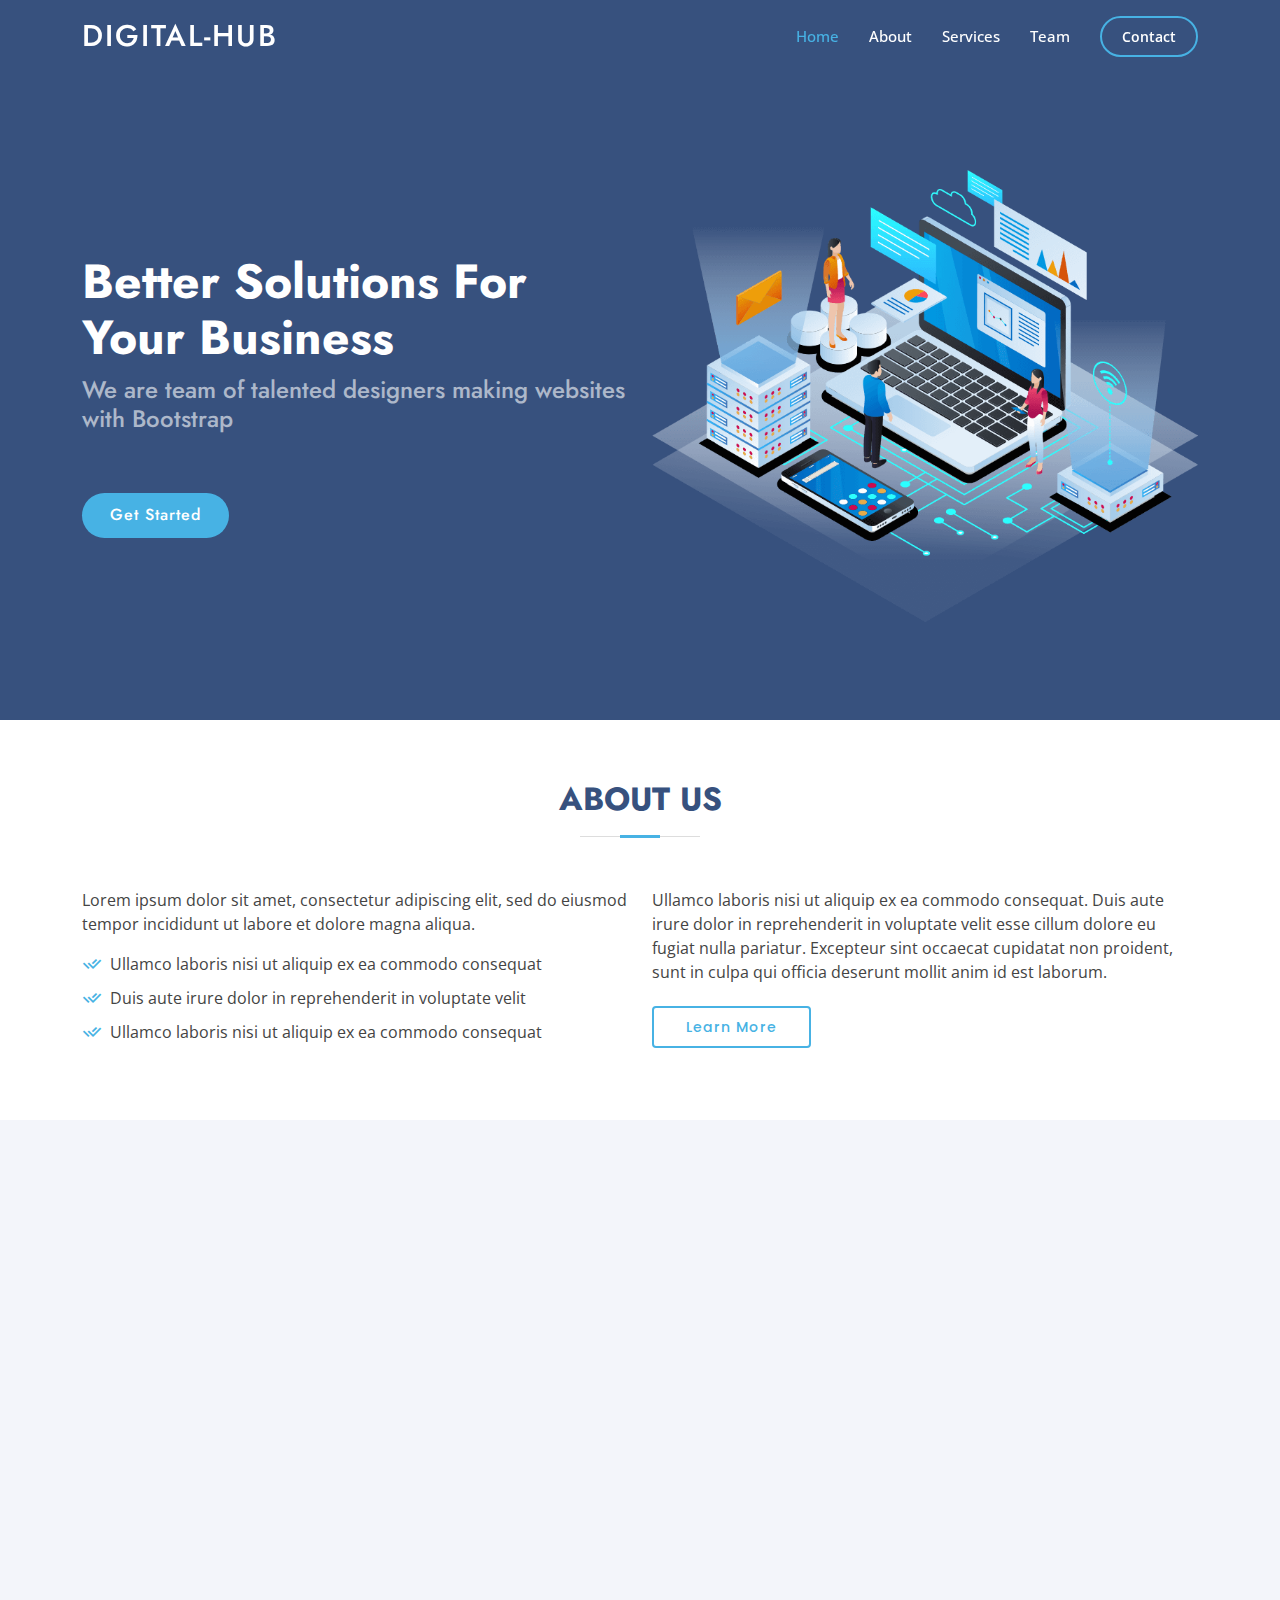
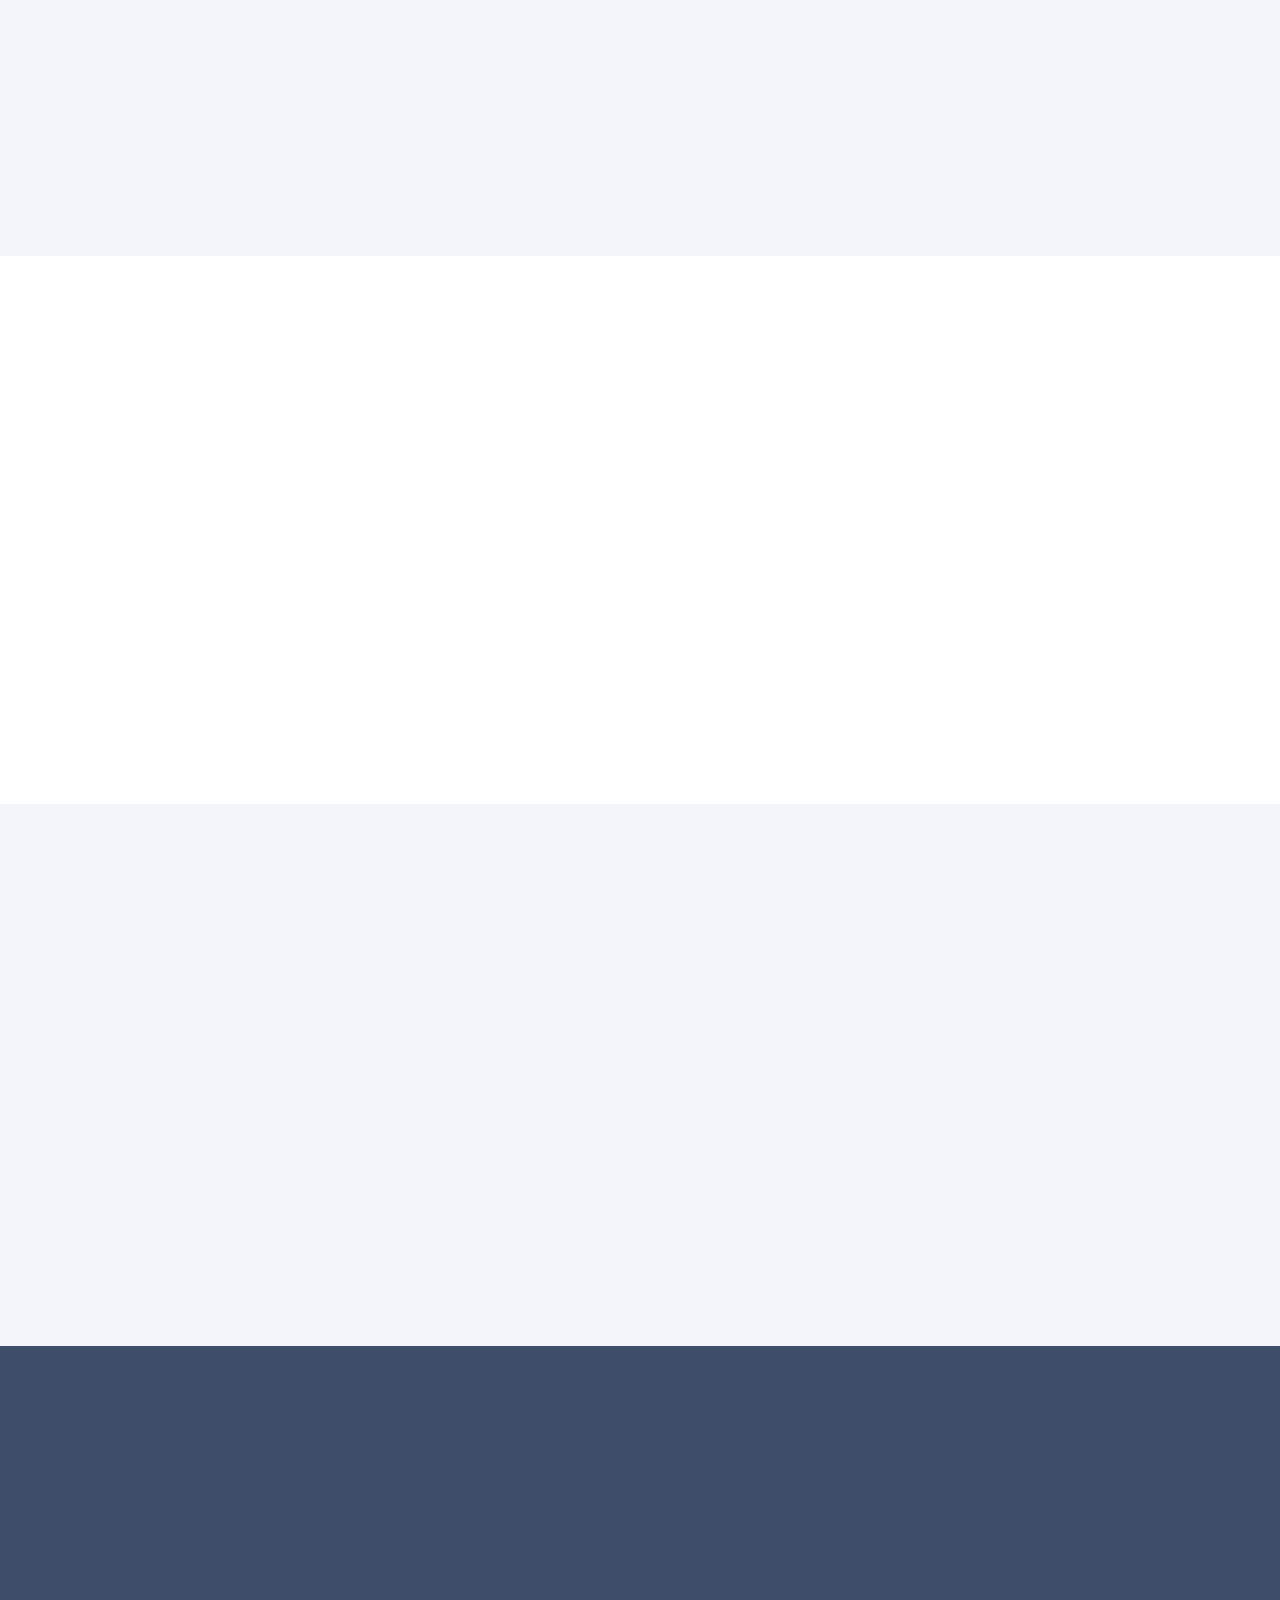
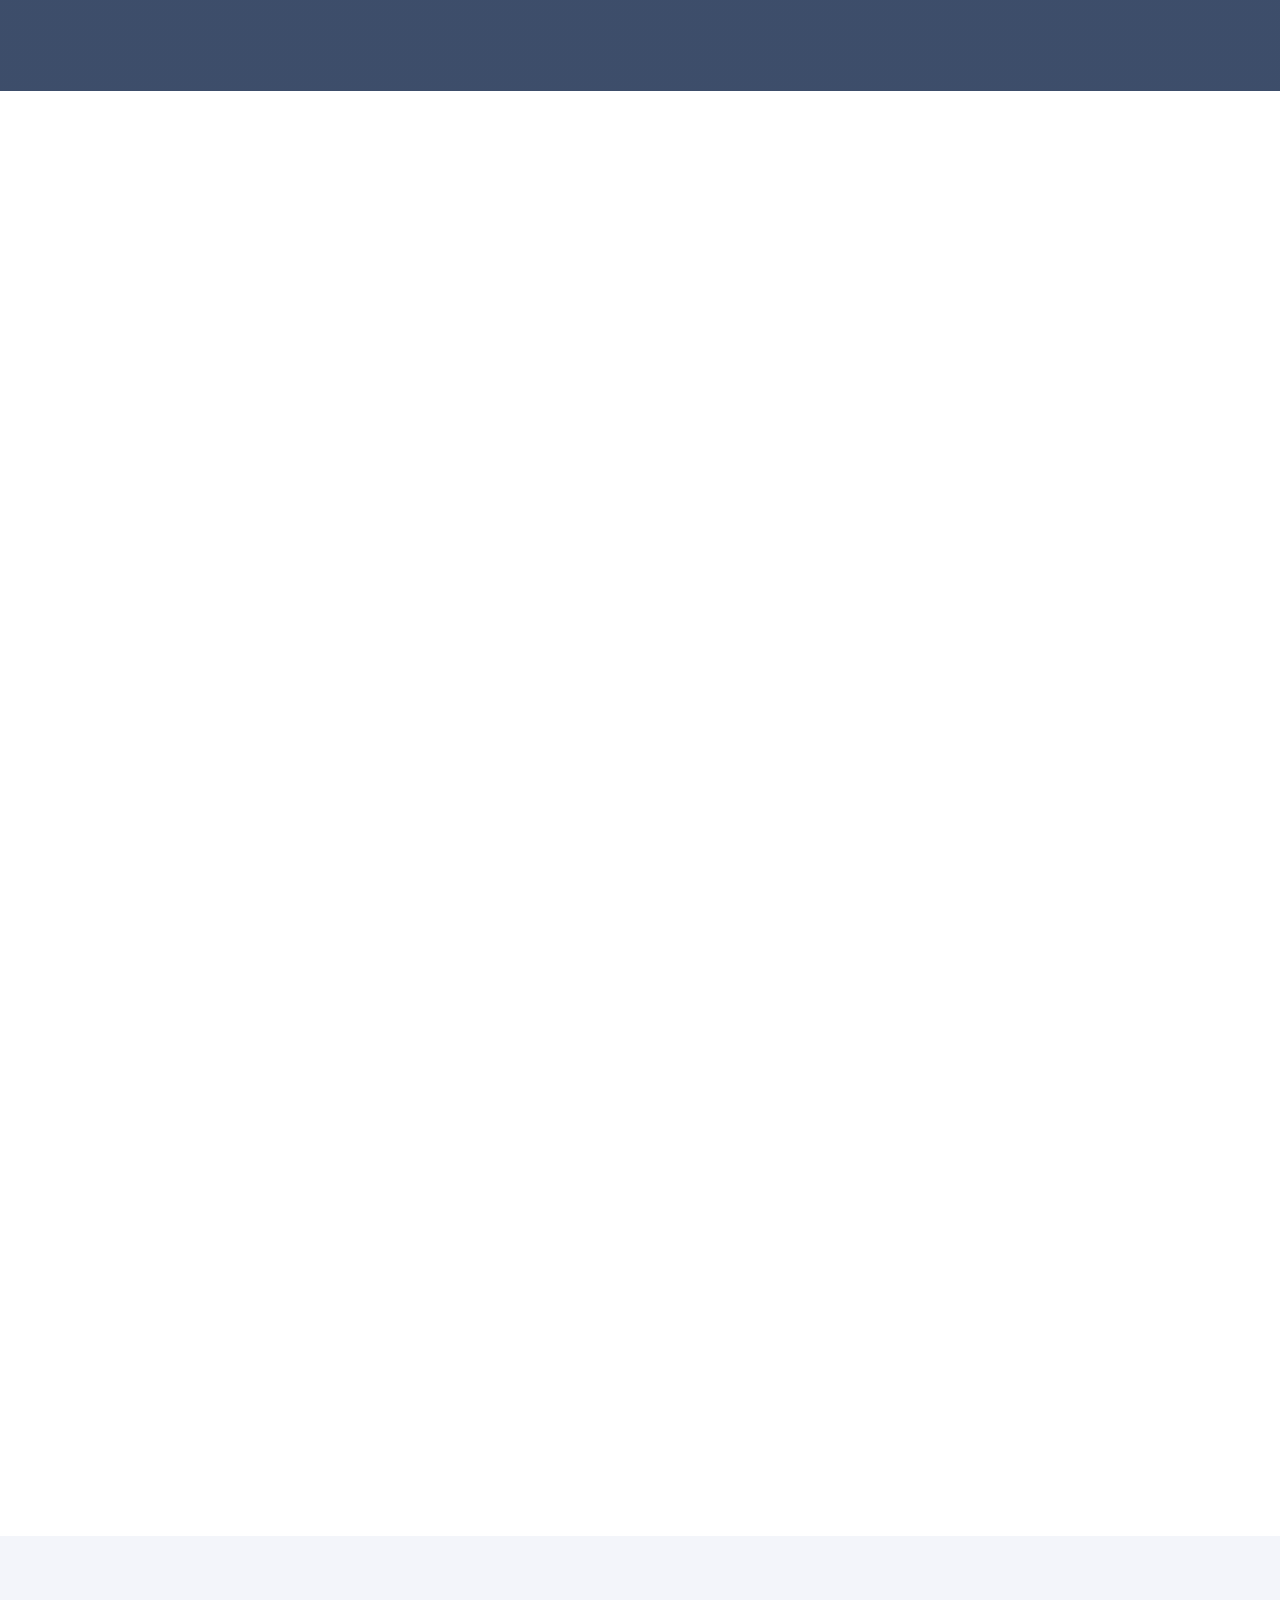
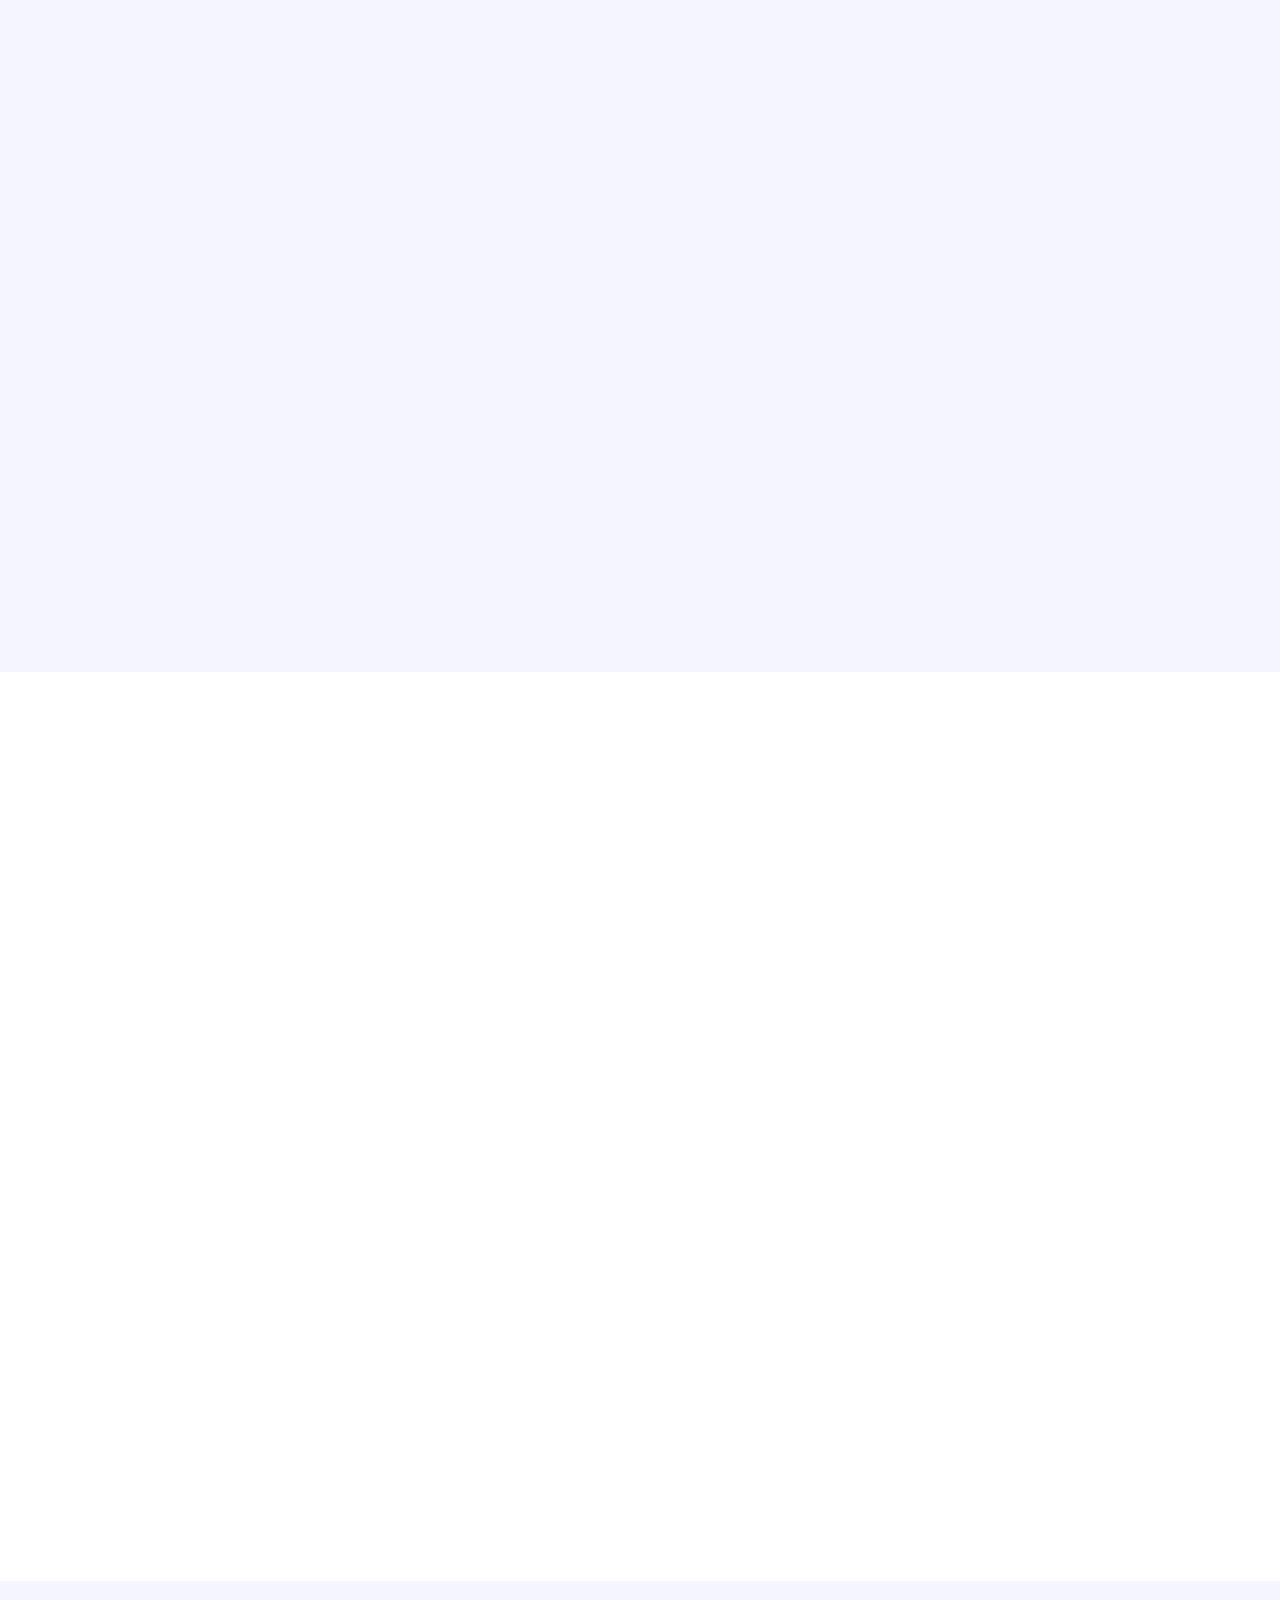
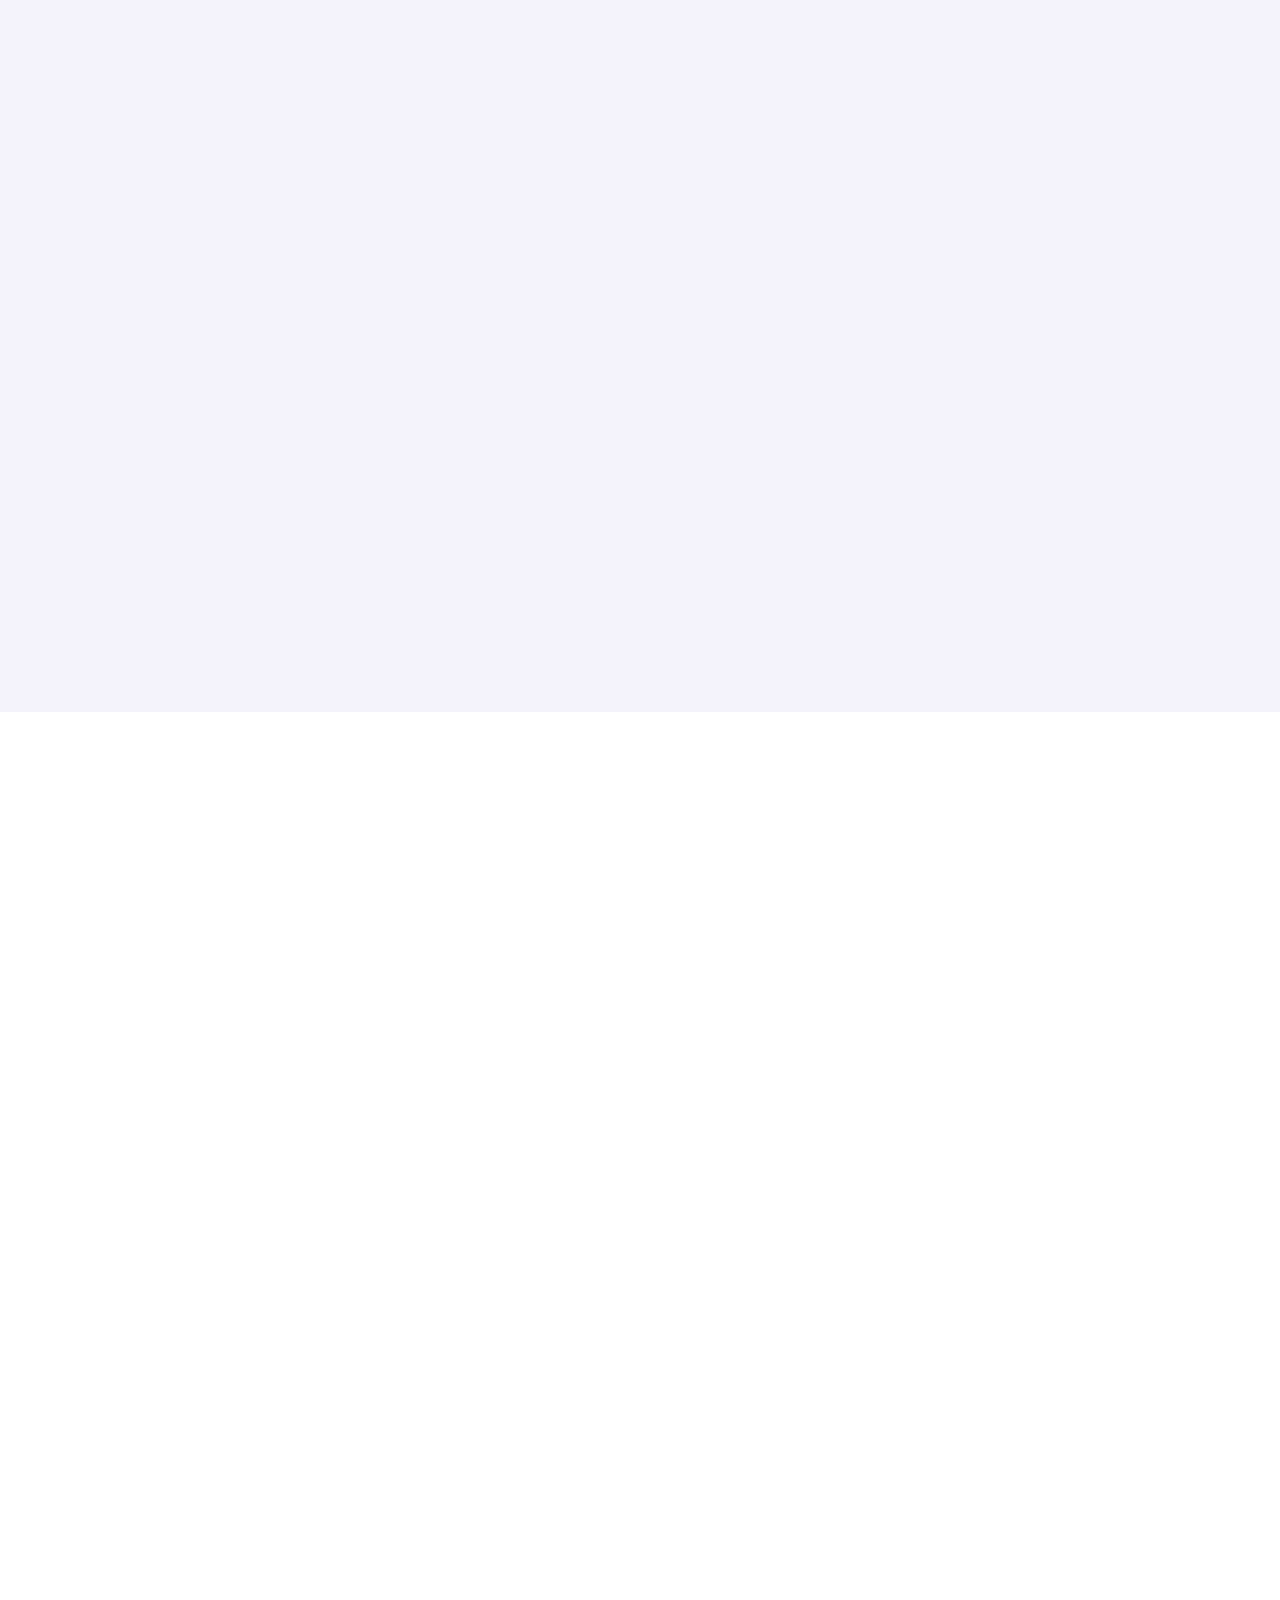
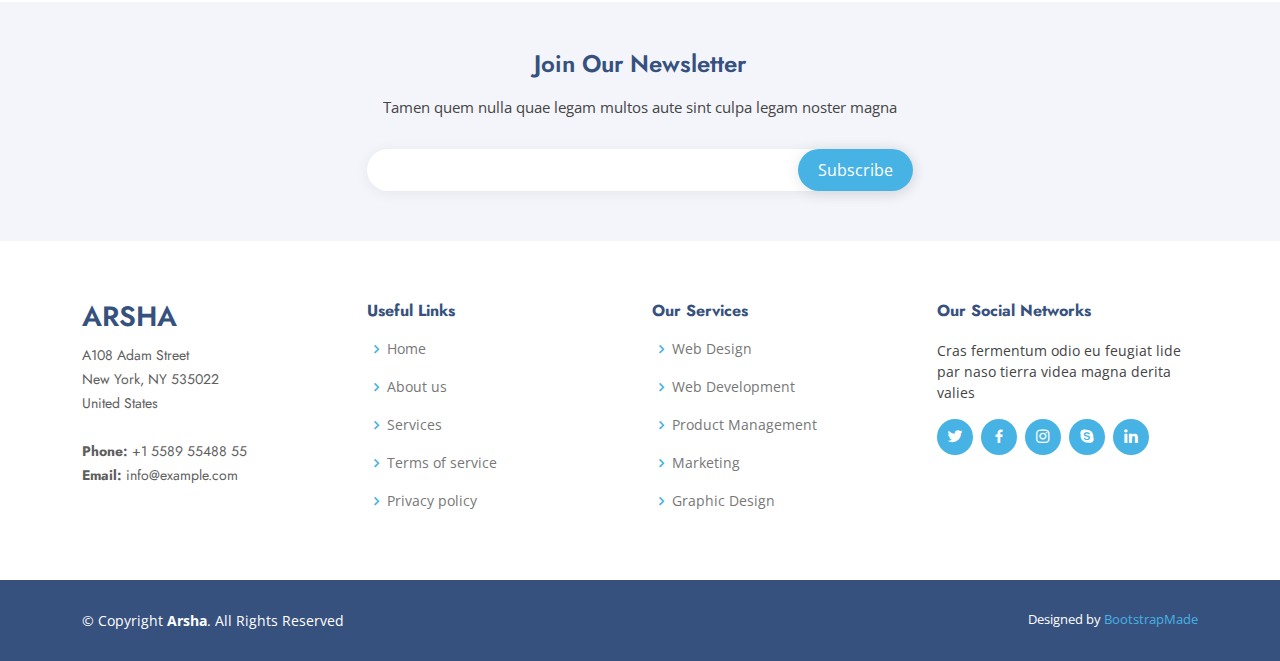
==== commit c0861982: "all three task completed" ====
--- a/index.html
+++ b/index.html
@@ -4,11 +4,11 @@
 <head>
   <meta charset="utf-8">
   <meta content="width=device-width, initial-scale=1.0" name="viewport">
-
-  <title>Arsha Bootstrap Template - Index</title>
+  <title>Digital-Hub</title>
+  <link rel="icon" href="./assets/logo/images.png" rel="logo">
   <meta content="" name="description">
   <meta content="" name="keywords">
-  <link href="assets/img/favicon.png" rel="icon">
+  <link href="assets/img/favicon.png" rel="logo">
   <link href="assets/img/apple-touch-icon.png" rel="apple-touch-icon">
   <link href="https://fonts.googleapis.com/css?family=Open+Sans:300,300i,400,400i,600,600i,700,700i|Jost:300,300i,400,400i,500,500i,600,600i,700,700i|Poppins:300,300i,400,400i,500,500i,600,600i,700,700i" rel="stylesheet">
   <link href="assets/vendor/aos/aos.css" rel="stylesheet">
@@ -24,33 +24,14 @@
 <body>
   <header id="header" class="fixed-top ">
     <div class="container d-flex align-items-center">
-      <h1 class="logo me-auto"><a href="index.html">Arsha</a></h1>
+      <h1 class="logo me-auto"><a href="index.html">Digital-Hub</a></h1>
       <nav id="navbar" class="navbar">
         <ul>
           <li><a class="nav-link scrollto active" href="#hero">Home</a></li>
           <li><a class="nav-link scrollto" href="#about">About</a></li>
           <li><a class="nav-link scrollto" href="#services">Services</a></li>
-          <li><a class="nav-link   scrollto" href="#portfolio">Portfolio</a></li>
           <li><a class="nav-link scrollto" href="#team">Team</a></li>
-          <li class="dropdown"><a href="#"><span>Drop Down</span> <i class="bi bi-chevron-down"></i></a>
-            <ul>
-              <li><a href="#">Drop Down 1</a></li>
-              <li class="dropdown"><a href="#"><span>Deep Drop Down</span> <i class="bi bi-chevron-right"></i></a>
-                <ul>
-                  <li><a href="#">Deep Drop Down 1</a></li>
-                  <li><a href="#">Deep Drop Down 2</a></li>
-                  <li><a href="#">Deep Drop Down 3</a></li>
-                  <li><a href="#">Deep Drop Down 4</a></li>
-                  <li><a href="#">Deep Drop Down 5</a></li>
-                </ul>
-              </li>
-              <li><a href="#">Drop Down 2</a></li>
-              <li><a href="#">Drop Down 3</a></li>
-              <li><a href="#">Drop Down 4</a></li>
-            </ul>
-          </li>
-          <li><a class="nav-link scrollto" href="#contact">Contact</a></li>
-          <li><a class="getstarted scrollto" href="#about">Get Started</a></li>
+          <li><a class="getstarted scrollto" href="#contact">Contact</a></li>
         </ul>
         <i class="bi bi-list mobile-nav-toggle"></i>
       </nav>
@@ -65,7 +46,7 @@
           <h2>We are team of talented designers making websites with Bootstrap</h2>
           <div class="d-flex justify-content-center justify-content-lg-start">
             <a href="#about" class="btn-get-started scrollto">Get Started</a>
-            <a href="https://www.youtube.com/watch?v=jDDaplaOz7Q" class="glightbox btn-watch-video"><i class="bi bi-play-circle"></i><span>Watch Video</span></a>
+            
           </div>
         </div>
         <div class="col-lg-6 order-1 order-lg-2 hero-img" data-aos="zoom-in" data-aos-delay="200">
@@ -78,40 +59,7 @@
 
   <main id="main">
 
-    <!-- ======= Clients Section ======= -->
-    <section id="clients" class="clients section-bg">
-      <div class="container">
-
-        <div class="row" data-aos="zoom-in">
-
-          <div class="col-lg-2 col-md-4 col-6 d-flex align-items-center justify-content-center">
-            <img src="assets/img/clients/client-1.png" class="img-fluid" alt="">
-          </div>
-
-          <div class="col-lg-2 col-md-4 col-6 d-flex align-items-center justify-content-center">
-            <img src="assets/img/clients/client-2.png" class="img-fluid" alt="">
-          </div>
-
-          <div class="col-lg-2 col-md-4 col-6 d-flex align-items-center justify-content-center">
-            <img src="assets/img/clients/client-3.png" class="img-fluid" alt="">
-          </div>
-
-          <div class="col-lg-2 col-md-4 col-6 d-flex align-items-center justify-content-center">
-            <img src="assets/img/clients/client-4.png" class="img-fluid" alt="">
-          </div>
-
-          <div class="col-lg-2 col-md-4 col-6 d-flex align-items-center justify-content-center">
-            <img src="assets/img/clients/client-5.png" class="img-fluid" alt="">
-          </div>
-
-          <div class="col-lg-2 col-md-4 col-6 d-flex align-items-center justify-content-center">
-            <img src="assets/img/clients/client-6.png" class="img-fluid" alt="">
-          </div>
-
-        </div>
-
-      </div>
-    </section><!-- End Cliens Section -->
+   
 
     <!-- ======= About Us Section ======= -->
     <section id="about" class="about">
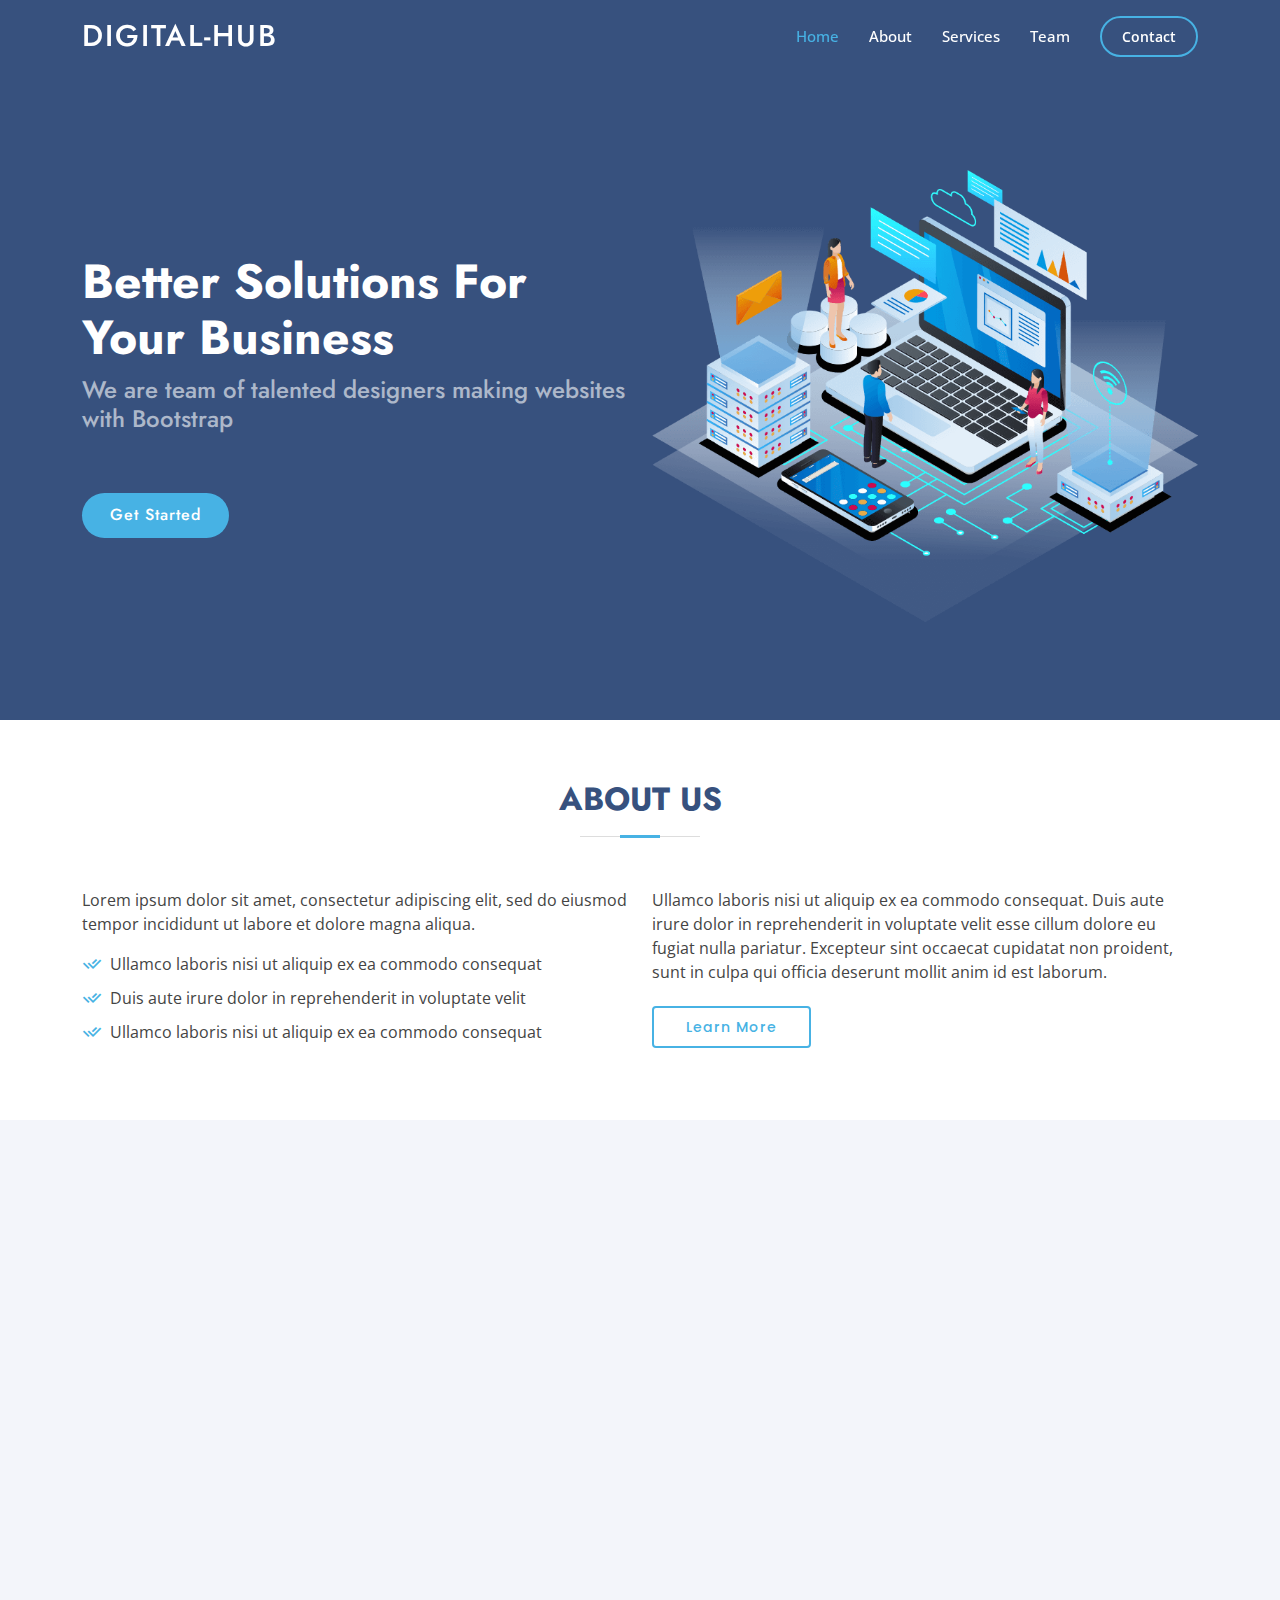
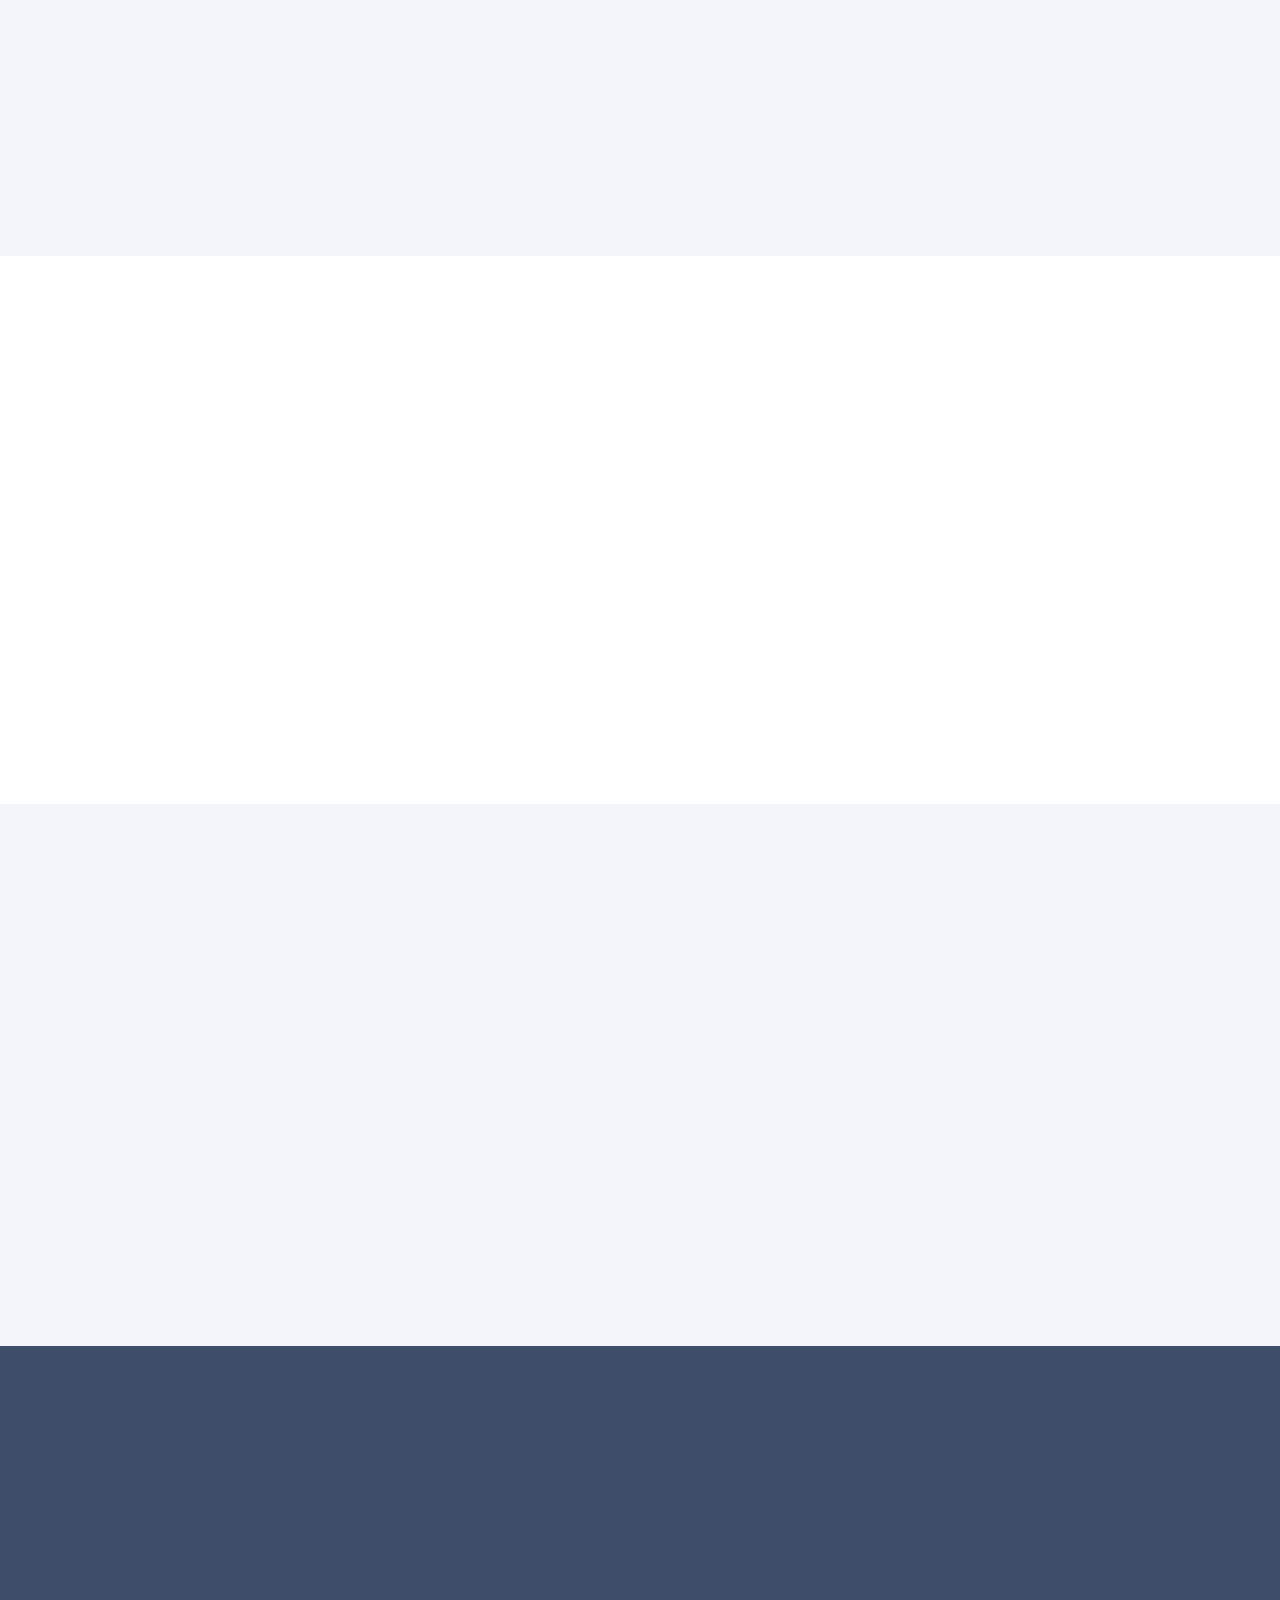
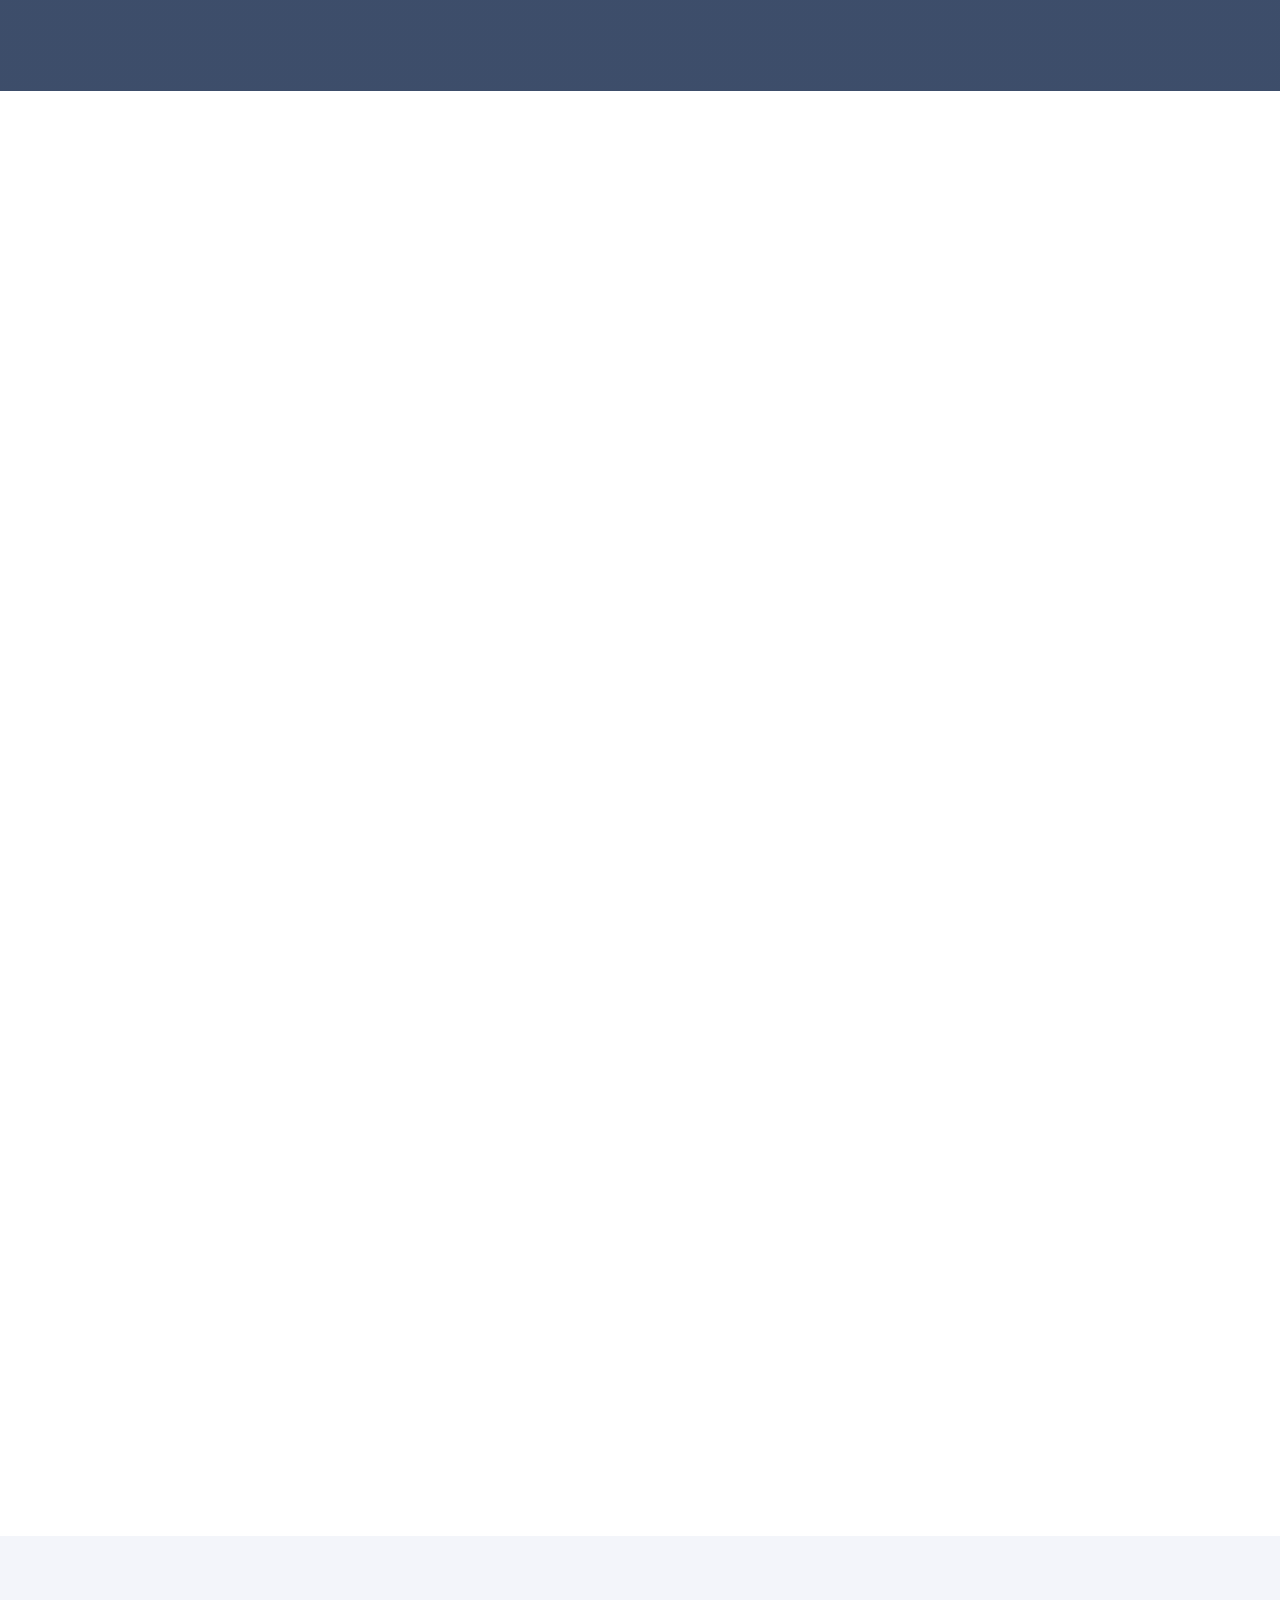
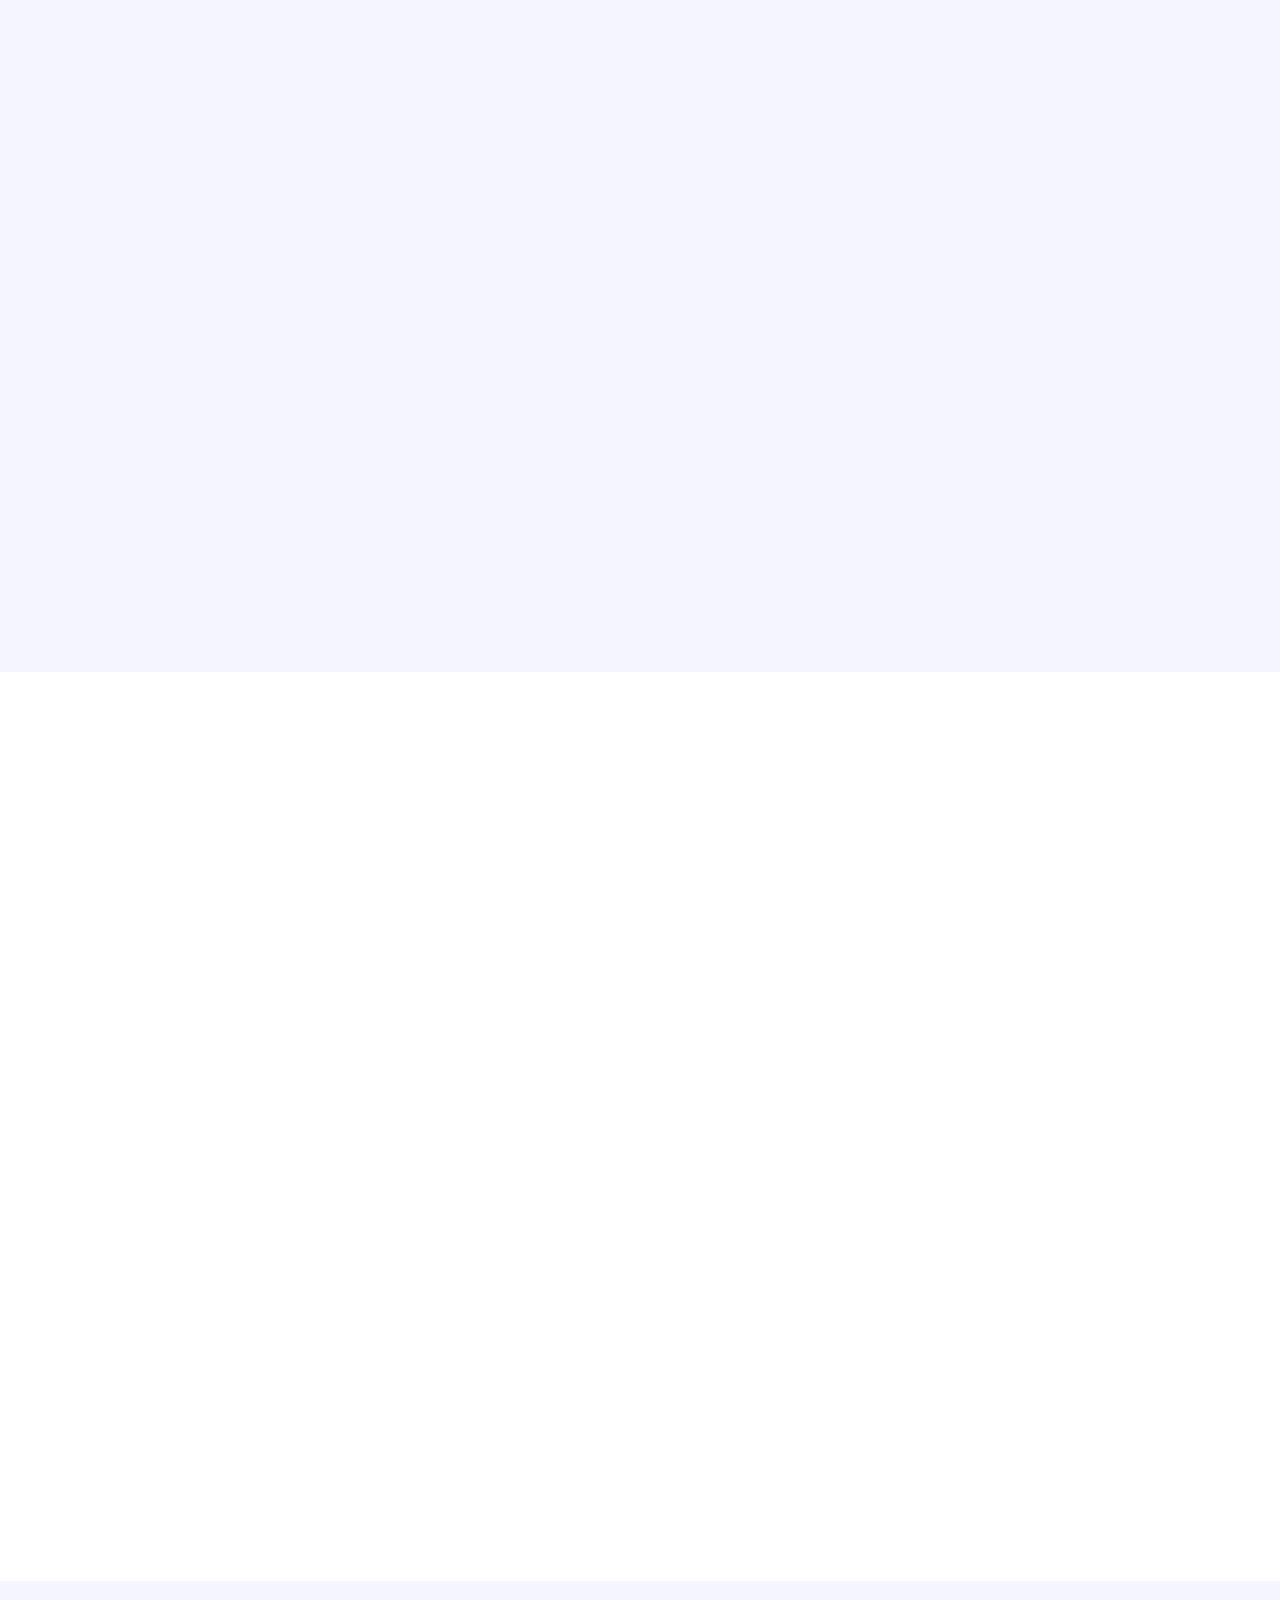
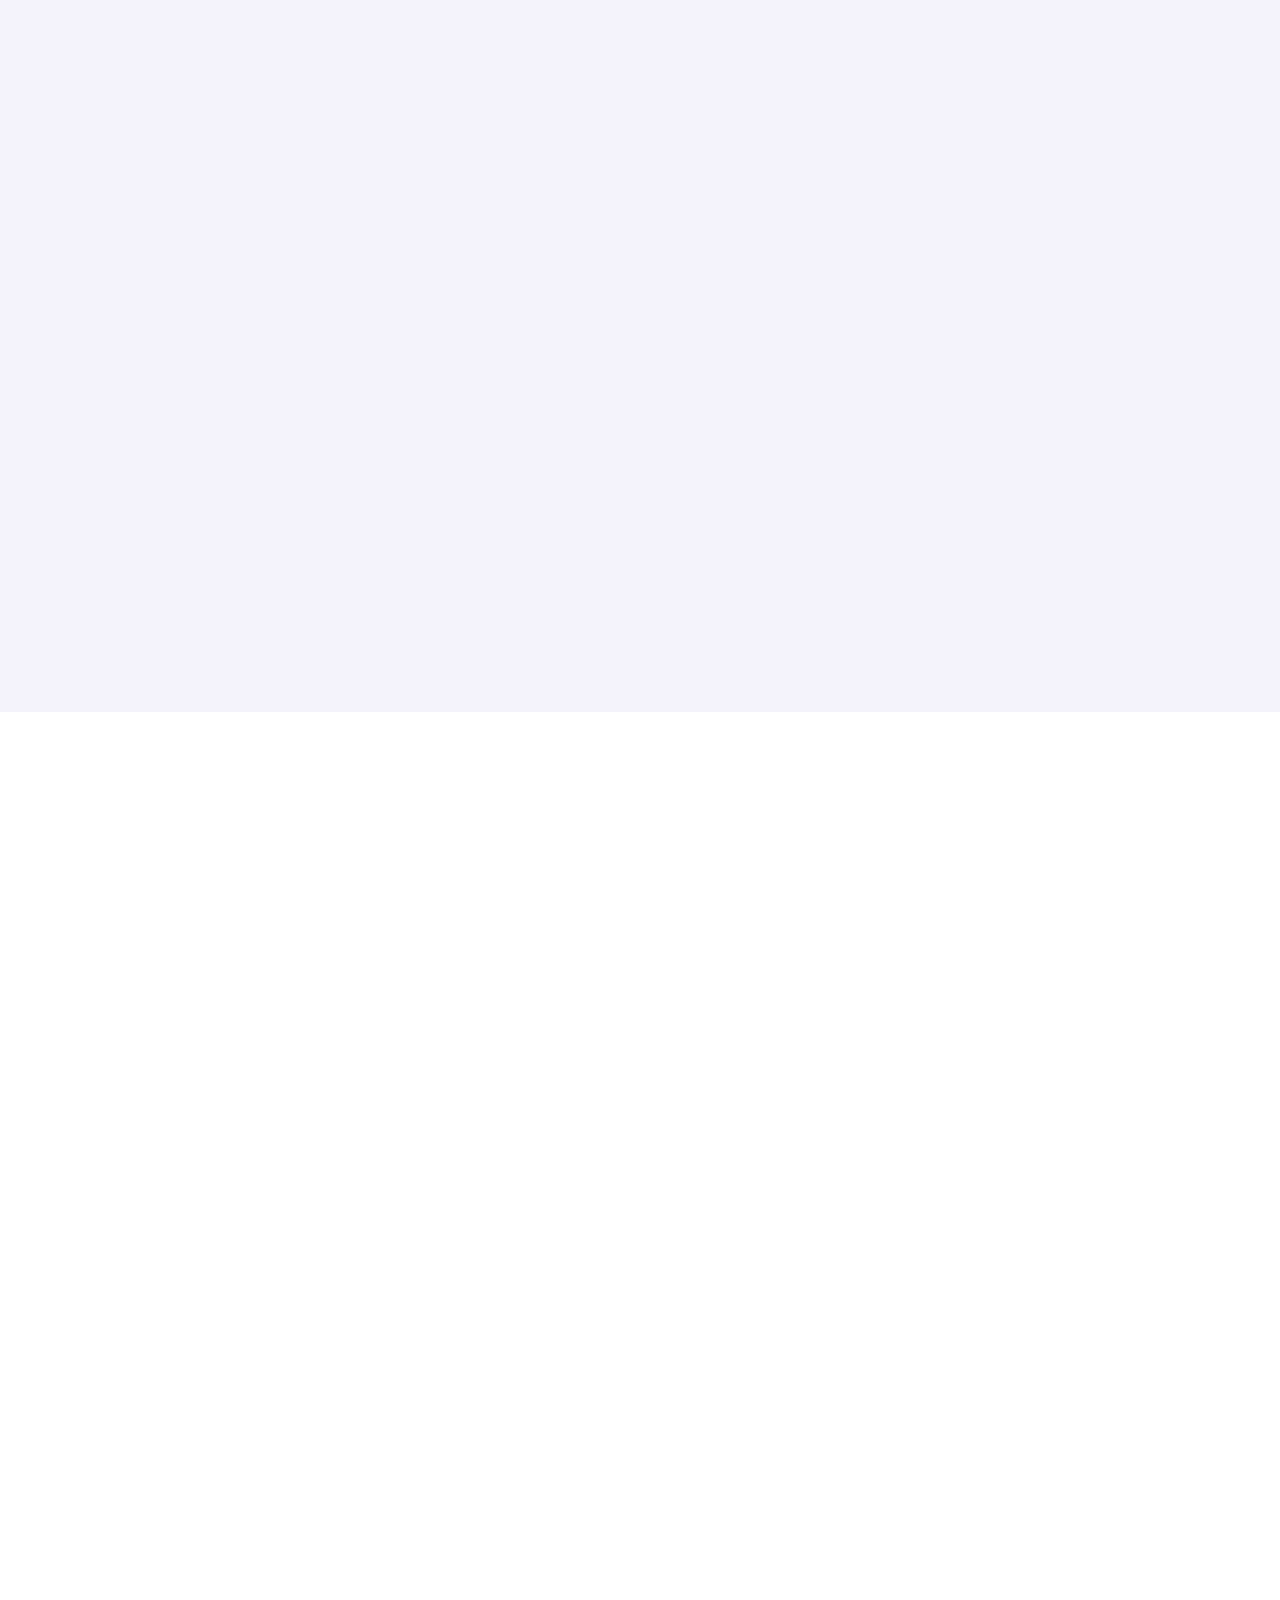
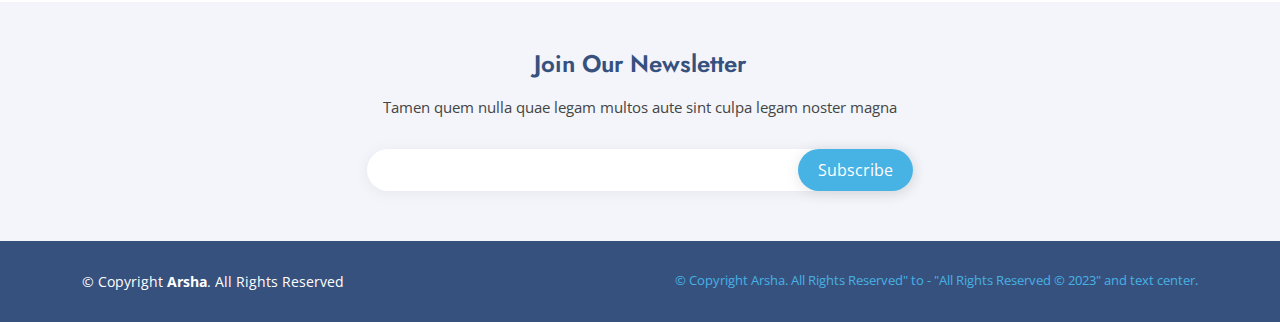
==== commit ba844a99: "all task completed" ====
--- a/index.html
+++ b/index.html
@@ -675,58 +675,6 @@
       </div>
     </div>
 
-    <div class="footer-top">
-      <div class="container">
-        <div class="row">
-
-          <div class="col-lg-3 col-md-6 footer-contact">
-            <h3>Arsha</h3>
-            <p>
-              A108 Adam Street <br>
-              New York, NY 535022<br>
-              United States <br><br>
-              <strong>Phone:</strong> +1 5589 55488 55<br>
-              <strong>Email:</strong> info@example.com<br>
-            </p>
-          </div>
-
-          <div class="col-lg-3 col-md-6 footer-links">
-            <h4>Useful Links</h4>
-            <ul>
-              <li><i class="bx bx-chevron-right"></i> <a href="#">Home</a></li>
-              <li><i class="bx bx-chevron-right"></i> <a href="#">About us</a></li>
-              <li><i class="bx bx-chevron-right"></i> <a href="#">Services</a></li>
-              <li><i class="bx bx-chevron-right"></i> <a href="#">Terms of service</a></li>
-              <li><i class="bx bx-chevron-right"></i> <a href="#">Privacy policy</a></li>
-            </ul>
-          </div>
-
-          <div class="col-lg-3 col-md-6 footer-links">
-            <h4>Our Services</h4>
-            <ul>
-              <li><i class="bx bx-chevron-right"></i> <a href="#">Web Design</a></li>
-              <li><i class="bx bx-chevron-right"></i> <a href="#">Web Development</a></li>
-              <li><i class="bx bx-chevron-right"></i> <a href="#">Product Management</a></li>
-              <li><i class="bx bx-chevron-right"></i> <a href="#">Marketing</a></li>
-              <li><i class="bx bx-chevron-right"></i> <a href="#">Graphic Design</a></li>
-            </ul>
-          </div>
-
-          <div class="col-lg-3 col-md-6 footer-links">
-            <h4>Our Social Networks</h4>
-            <p>Cras fermentum odio eu feugiat lide par naso tierra videa magna derita valies</p>
-            <div class="social-links mt-3">
-              <a href="#" class="twitter"><i class="bx bxl-twitter"></i></a>
-              <a href="#" class="facebook"><i class="bx bxl-facebook"></i></a>
-              <a href="#" class="instagram"><i class="bx bxl-instagram"></i></a>
-              <a href="#" class="google-plus"><i class="bx bxl-skype"></i></a>
-              <a href="#" class="linkedin"><i class="bx bxl-linkedin"></i></a>
-            </div>
-          </div>
-
-        </div>
-      </div>
-    </div>
 
     <div class="container footer-bottom clearfix">
       <div class="copyright">
@@ -737,7 +685,7 @@
         <!-- You can delete the links only if you purchased the pro version. -->
         <!-- Licensing information: https://bootstrapmade.com/license/ -->
         <!-- Purchase the pro version with working PHP/AJAX contact form: https://bootstrapmade.com/arsha-free-bootstrap-html-template-corporate/ -->
-        Designed by <a href="https://bootstrapmade.com/">BootstrapMade</a>
+         <a href="https://bootstrapmade.com/"> © Copyright Arsha. All Rights Reserved" to - "All Rights Reserved © 2023" and text center.</a>
       </div>
     </div>
   </footer><!-- End Footer -->
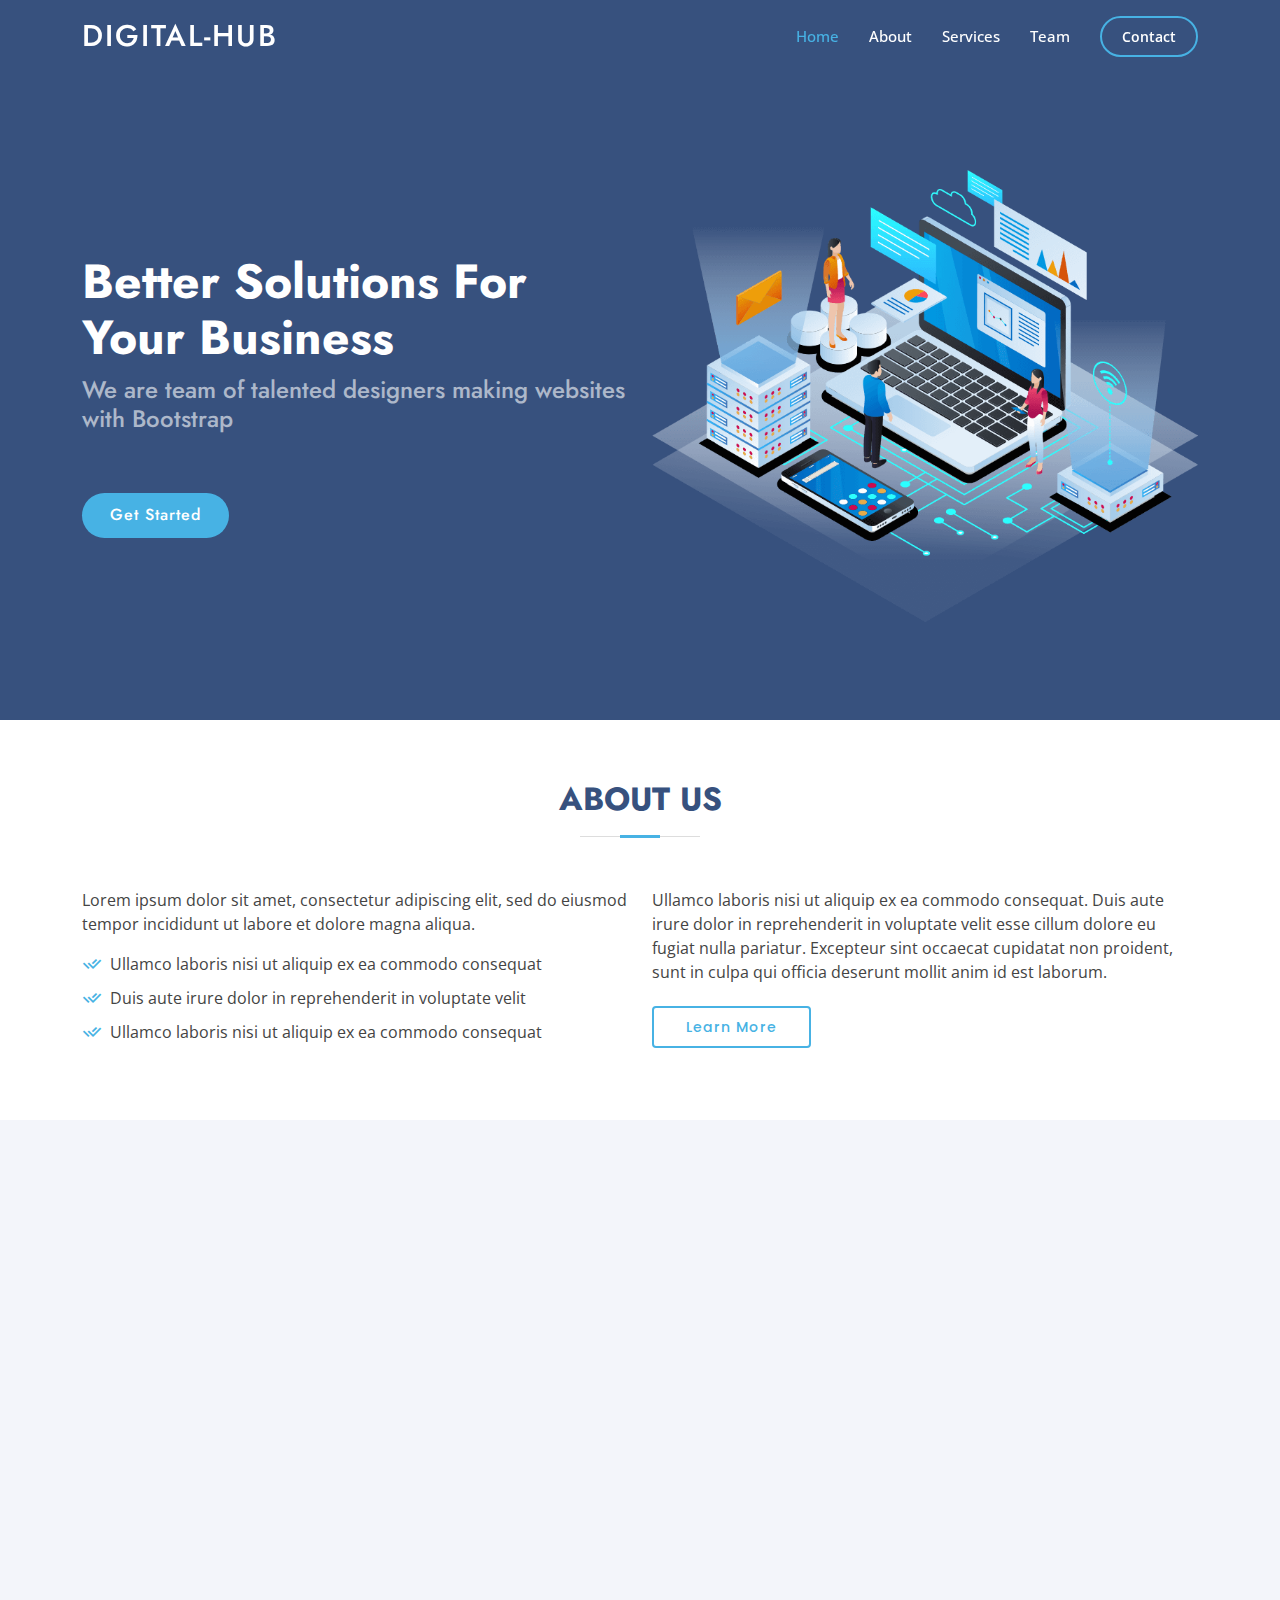
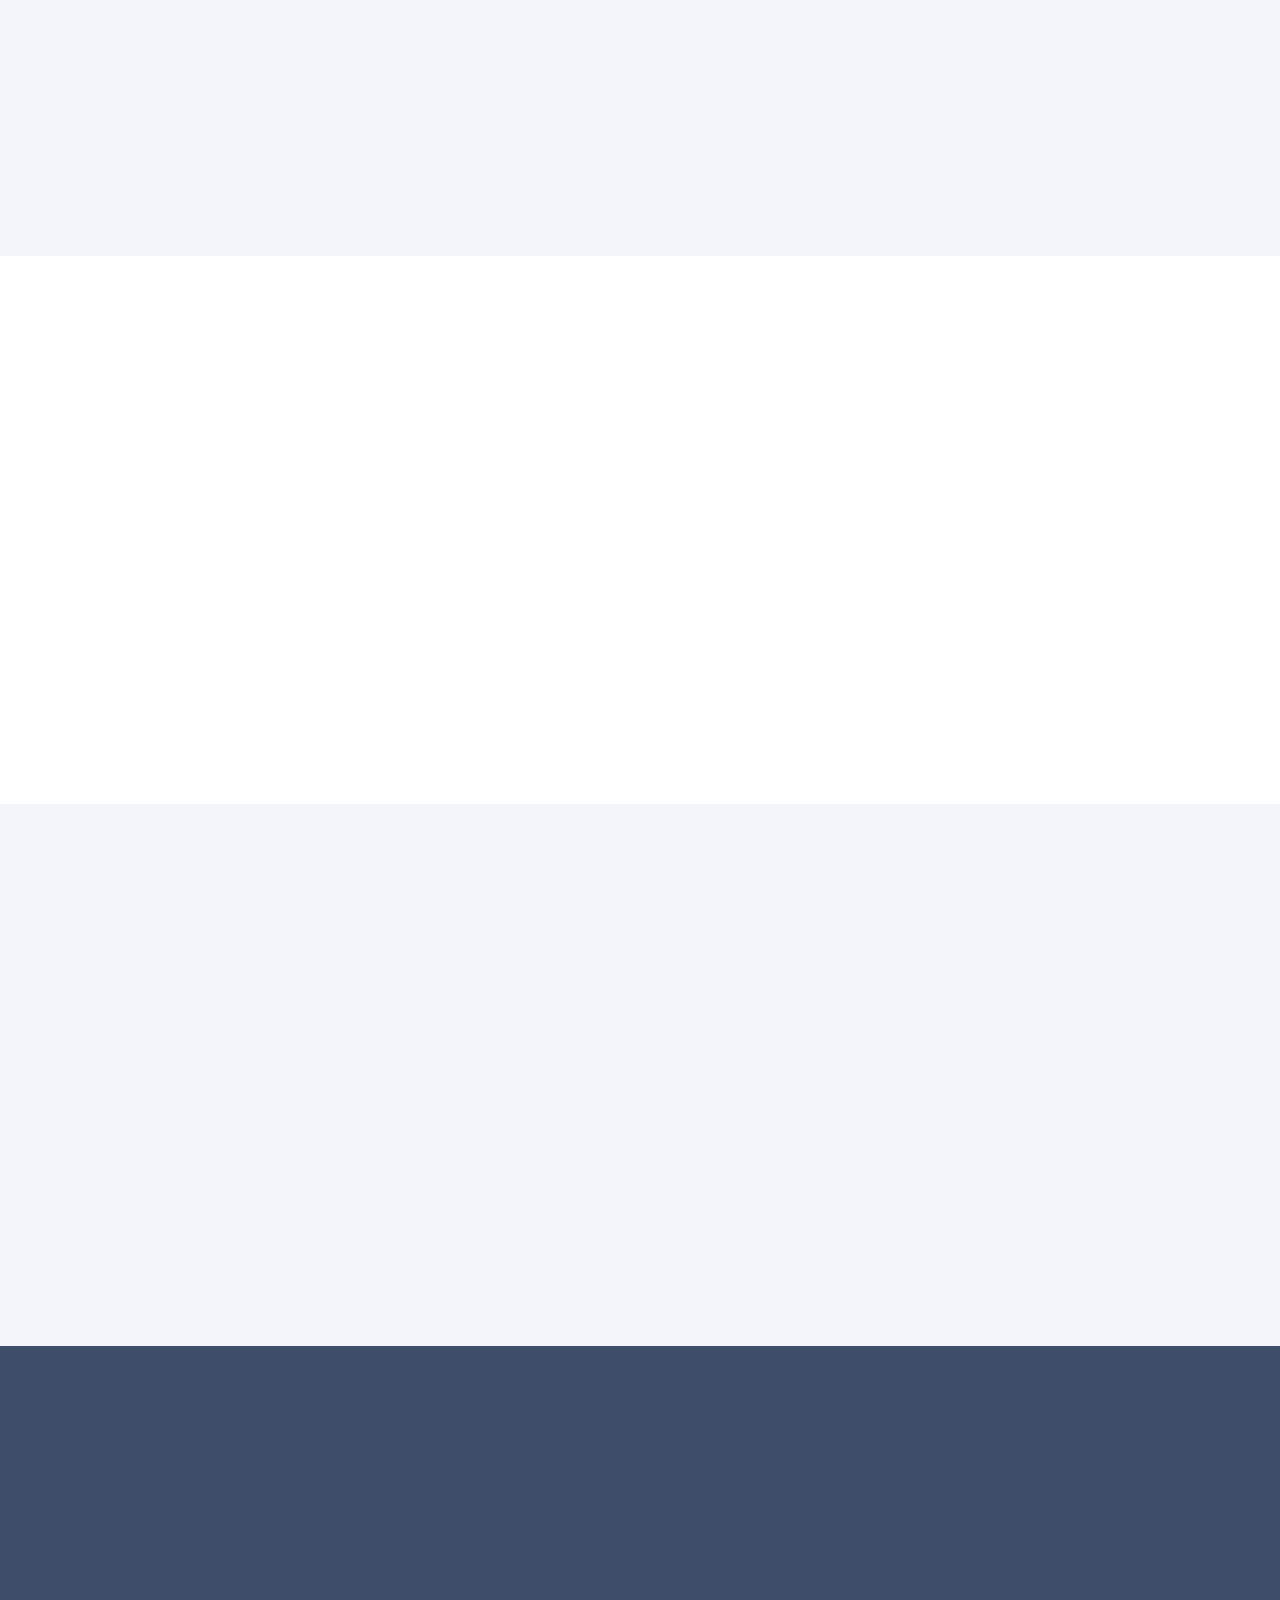
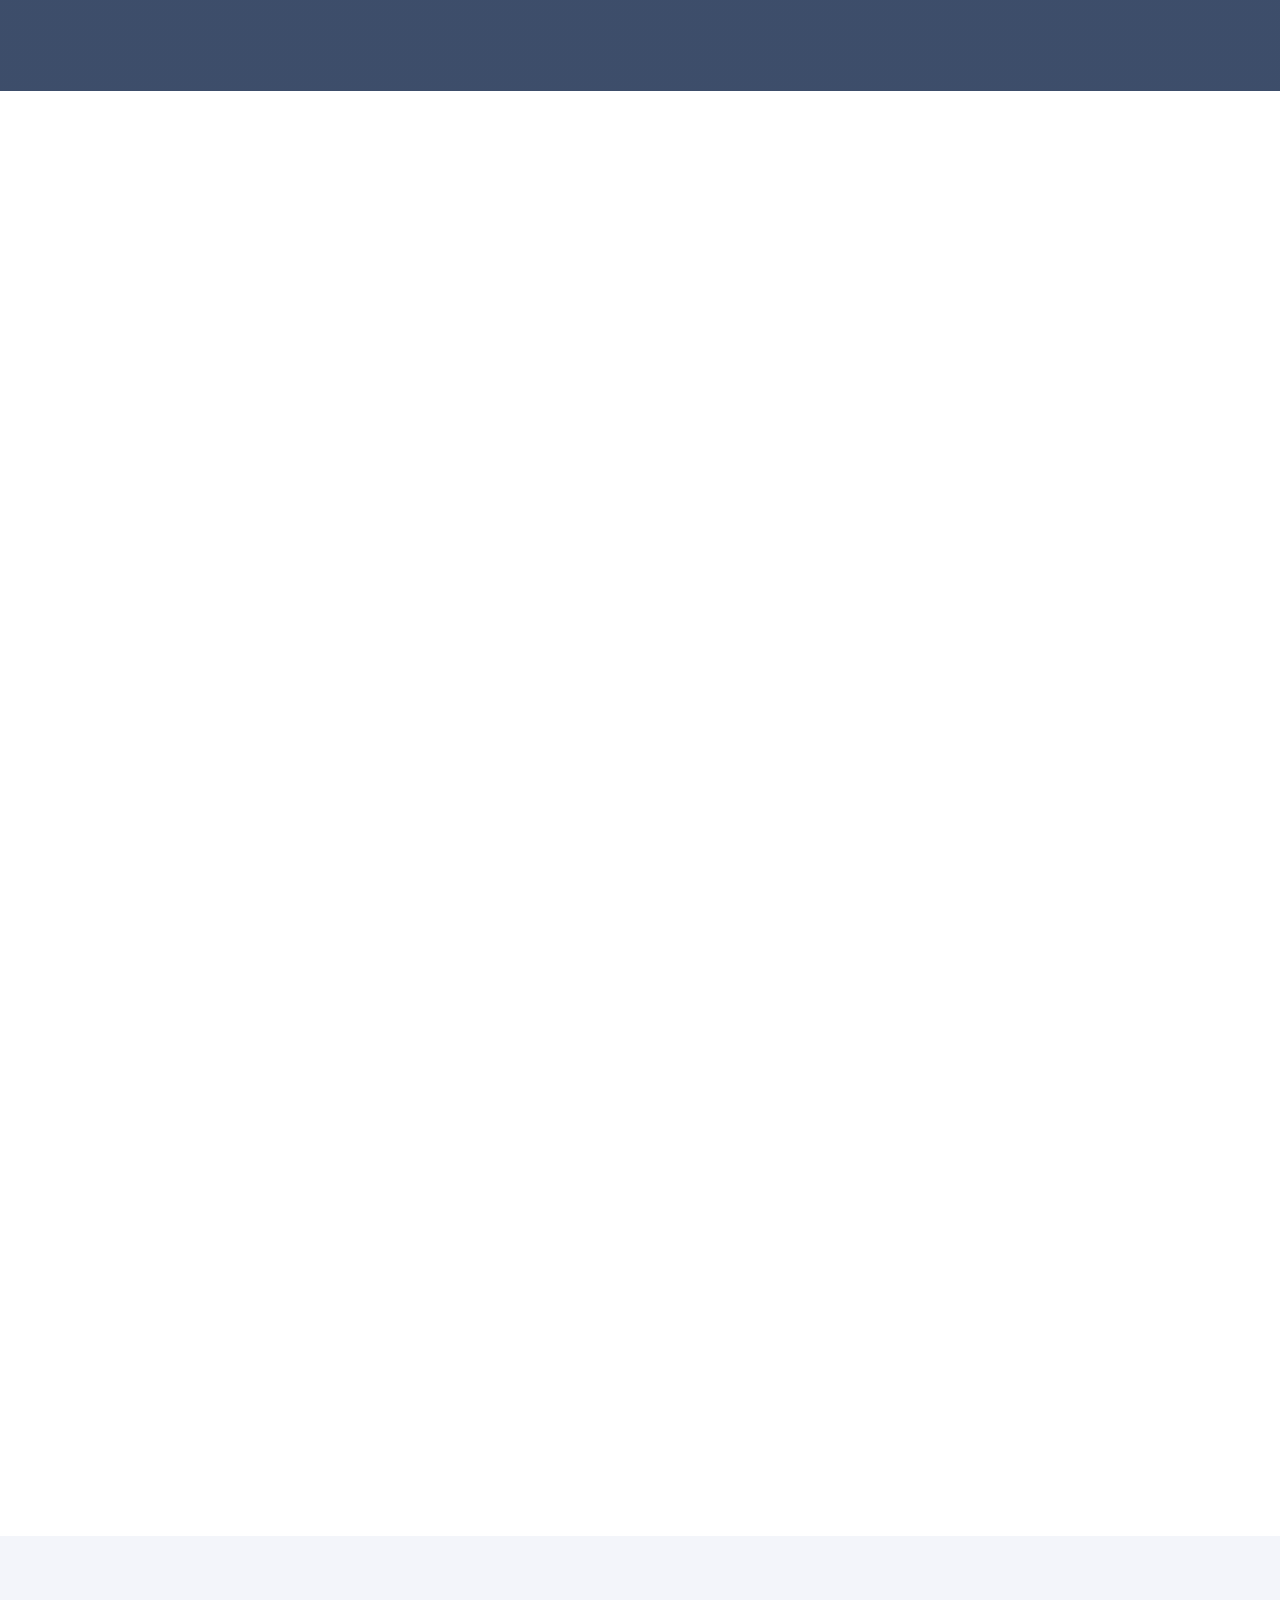
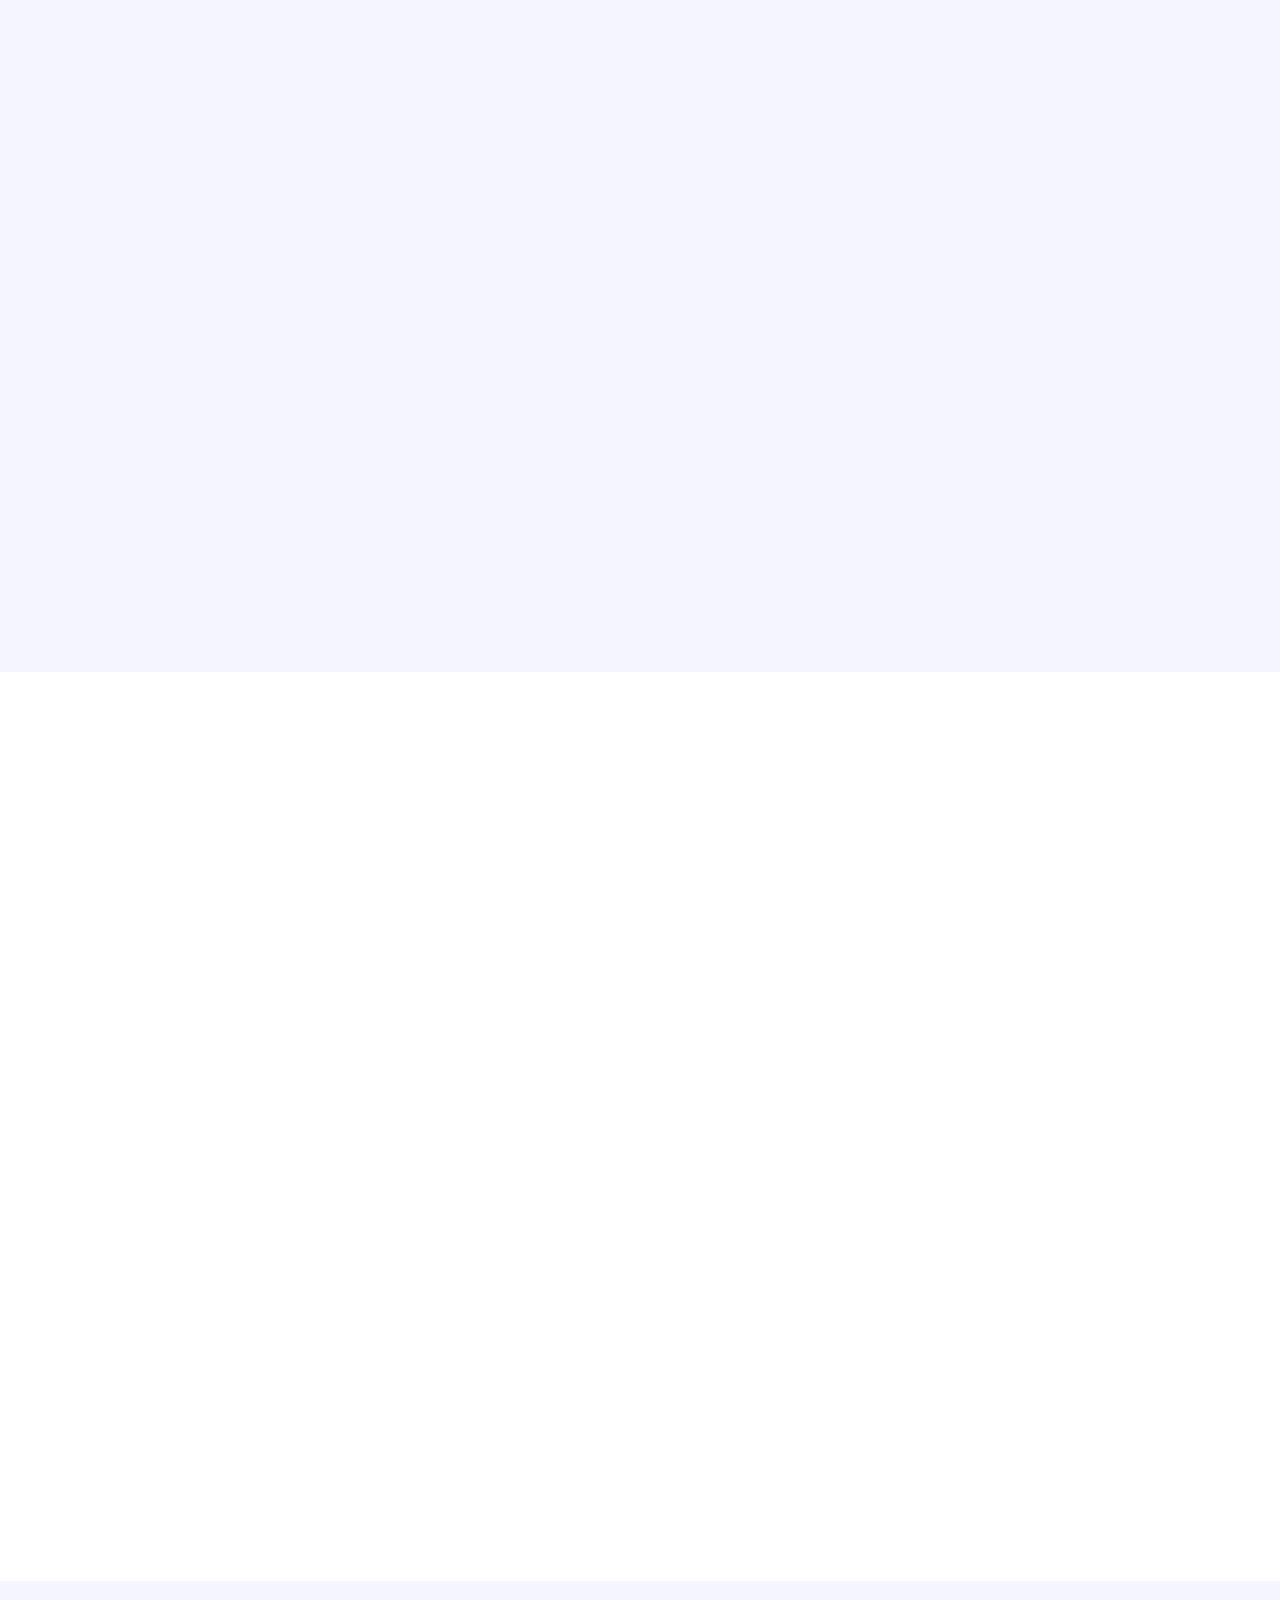
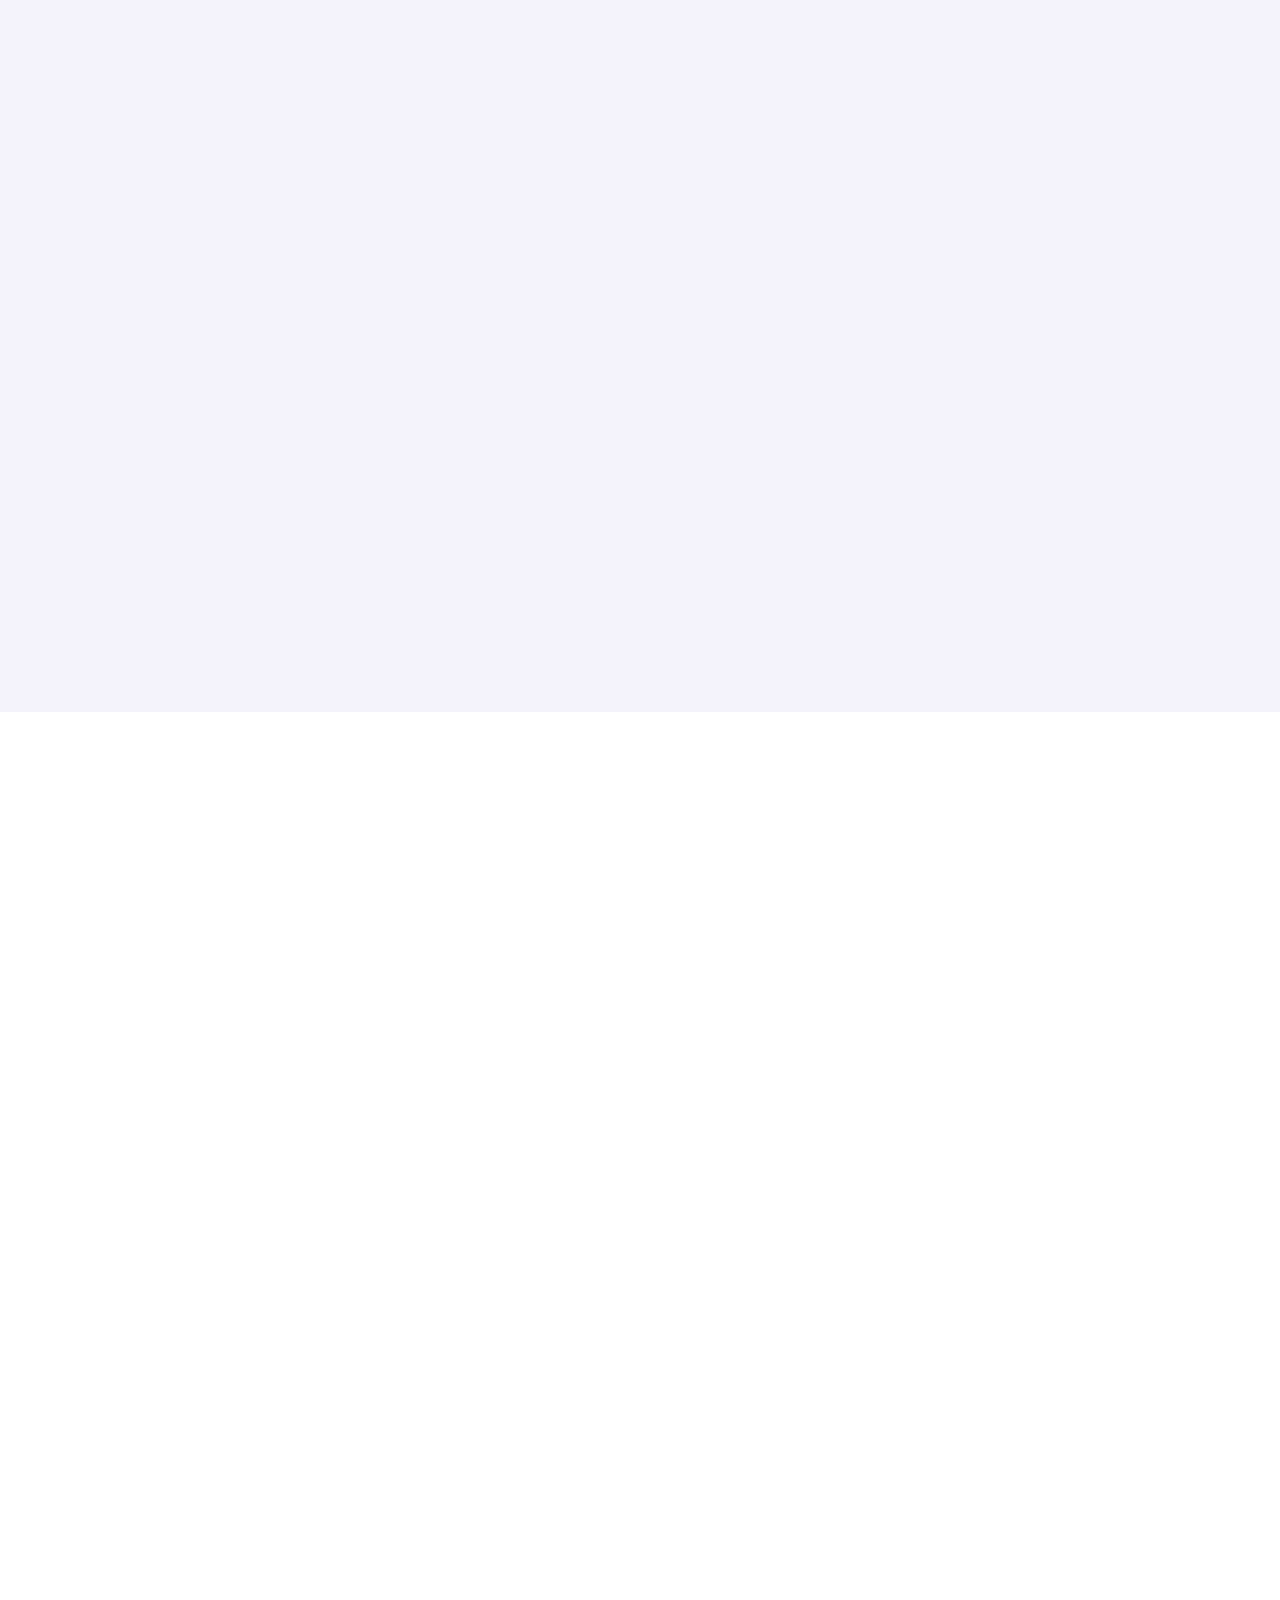
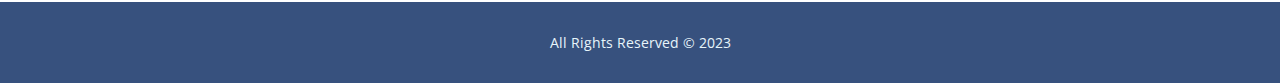
==== commit dd039ad2: "all task complete" ====
--- a/index.html
+++ b/index.html
@@ -660,39 +660,20 @@
 
   <!-- ======= Footer ======= -->
   <footer id="footer">
-
-    <div class="footer-newsletter">
-      <div class="container">
-        <div class="row justify-content-center">
-          <div class="col-lg-6">
-            <h4>Join Our Newsletter</h4>
-            <p>Tamen quem nulla quae legam multos aute sint culpa legam noster magna</p>
-            <form action="" method="post">
-              <input type="email" name="email"><input type="submit" value="Subscribe">
-            </form>
-          </div>
-        </div>
-      </div>
-    </div>
-
-
-    <div class="container footer-bottom clearfix">
-      <div class="copyright">
-        &copy; Copyright <strong><span>Arsha</span></strong>. All Rights Reserved
-      </div>
-      <div class="credits">
-        <!-- All the links in the footer should remain intact. -->
+  <div class="container footer-bottom clearfix">
+    <a href=strong><span></span></strong>
+      <center id="p">All Rights Reserved © 2023</center>
+        <div class="credits">
+      <a href=strong><span></span></strong>
+         <!-- All the links in the footer should remain intact. -->
         <!-- You can delete the links only if you purchased the pro version. -->
         <!-- Licensing information: https://bootstrapmade.com/license/ -->
         <!-- Purchase the pro version with working PHP/AJAX contact form: https://bootstrapmade.com/arsha-free-bootstrap-html-template-corporate/ -->
-         <a href="https://bootstrapmade.com/"> © Copyright Arsha. All Rights Reserved" to - "All Rights Reserved © 2023" and text center.</a>
-      </div>
-    </div>
-  </footer><!-- End Footer -->
-
+         </div>
+         </div>
+   </footer><!-- End Footer -->
   <div id="preloader"></div>
   <a href="#" class="back-to-top d-flex align-items-center justify-content-center"><i class="bi bi-arrow-up-short"></i></a>
-
   <!-- Vendor JS Files -->
   <script src="assets/vendor/aos/aos.js"></script>
   <script src="assets/vendor/bootstrap/js/bootstrap.bundle.min.js"></script>
--- a/assets/css/style.css
+++ b/assets/css/style.css
@@ -1430,7 +1430,7 @@
   font-size: 22px;
   font-weight: 600;
   margin-bottom: 5px;
-  color: #37517e;
+  color: #648bd8;
 }
 
 .contact .info p {
@@ -1821,4 +1821,7 @@
   #footer .credits {
     padding-top: 4px;
   }
+}
+#p{
+  color: #e7f5fb;
 }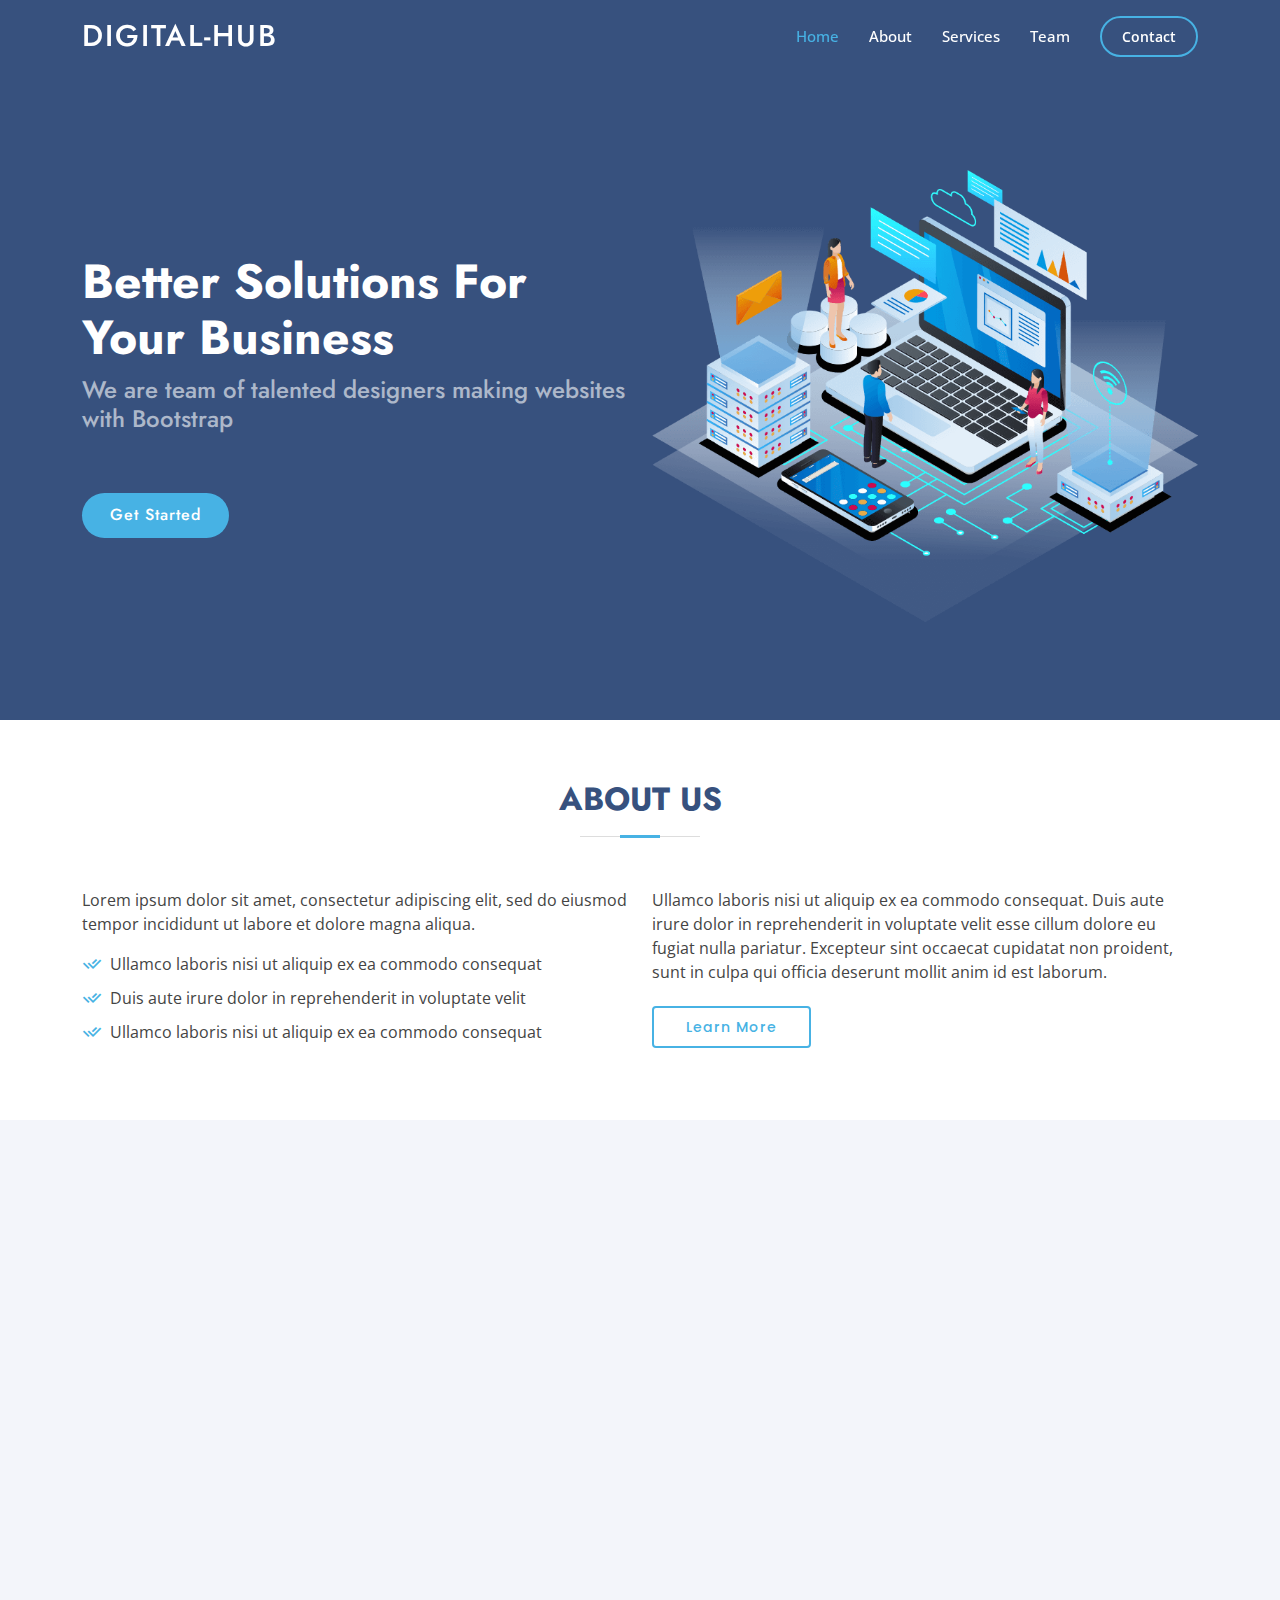
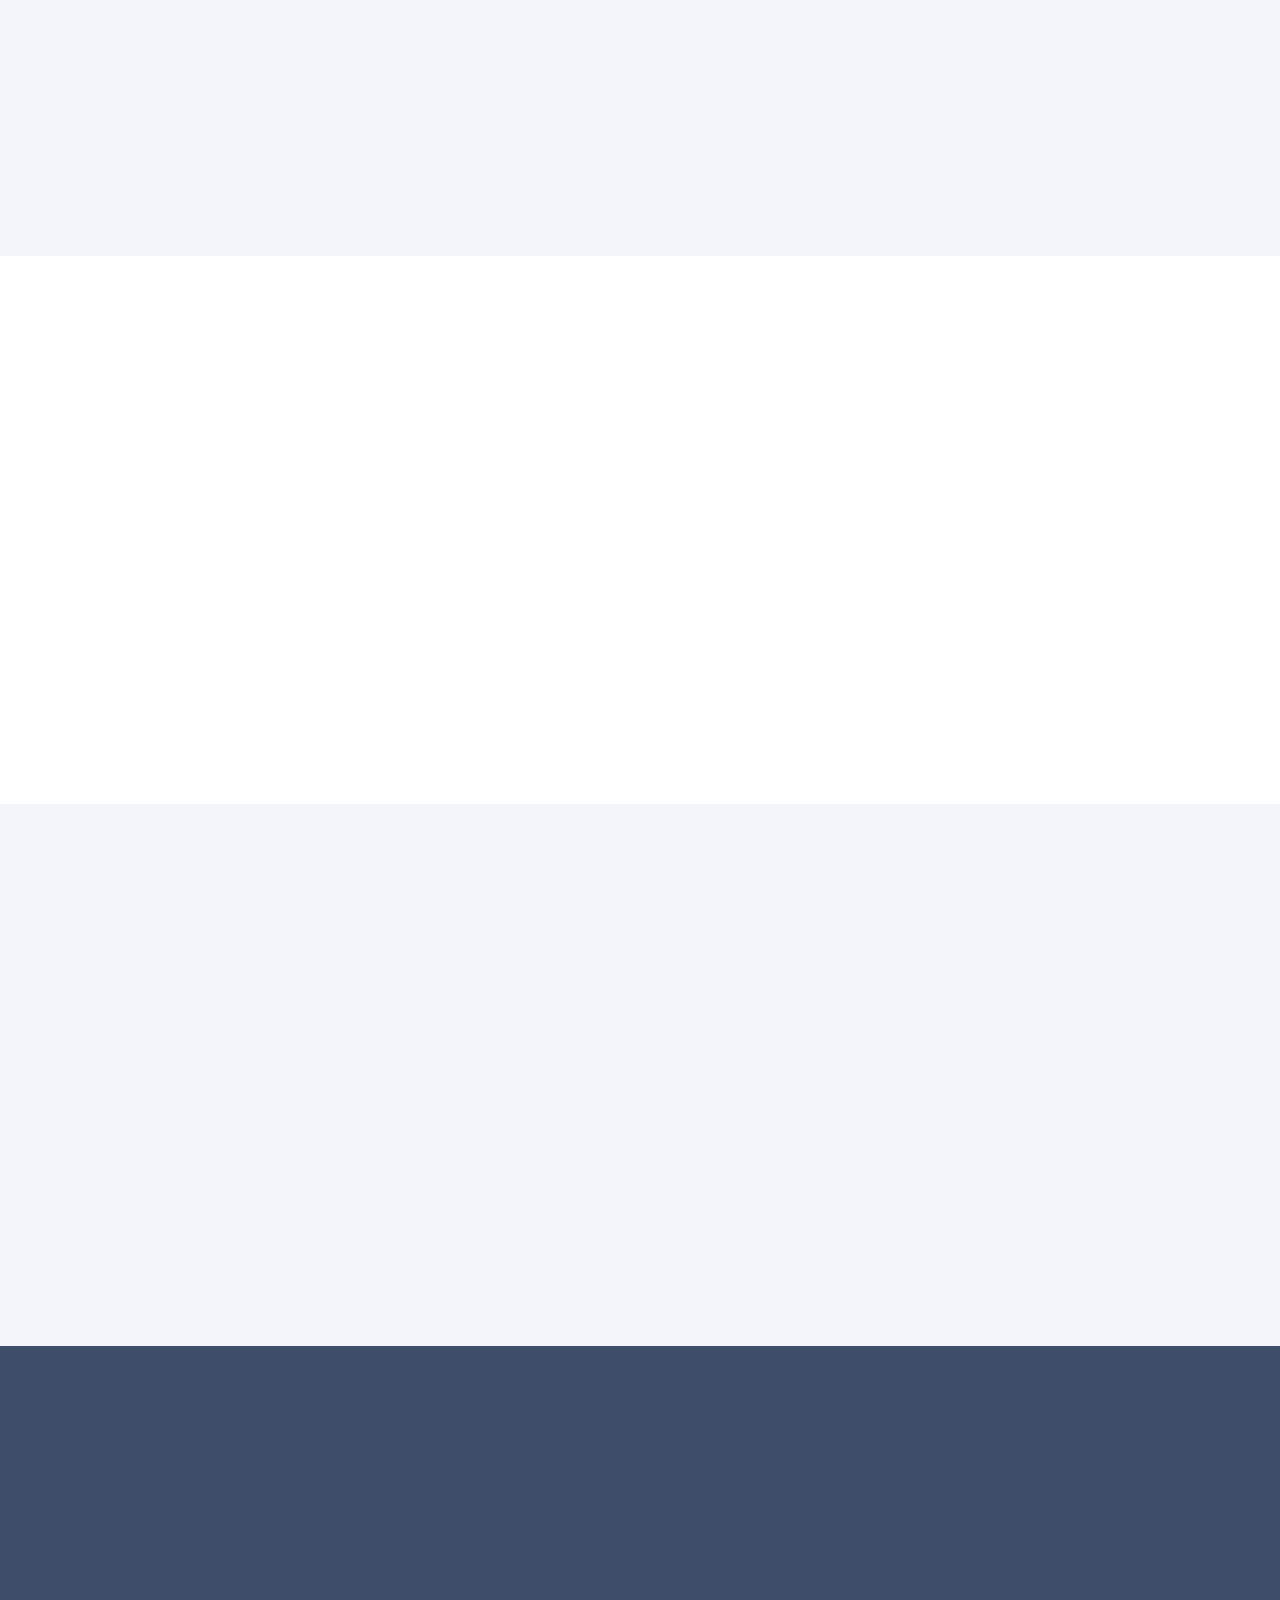
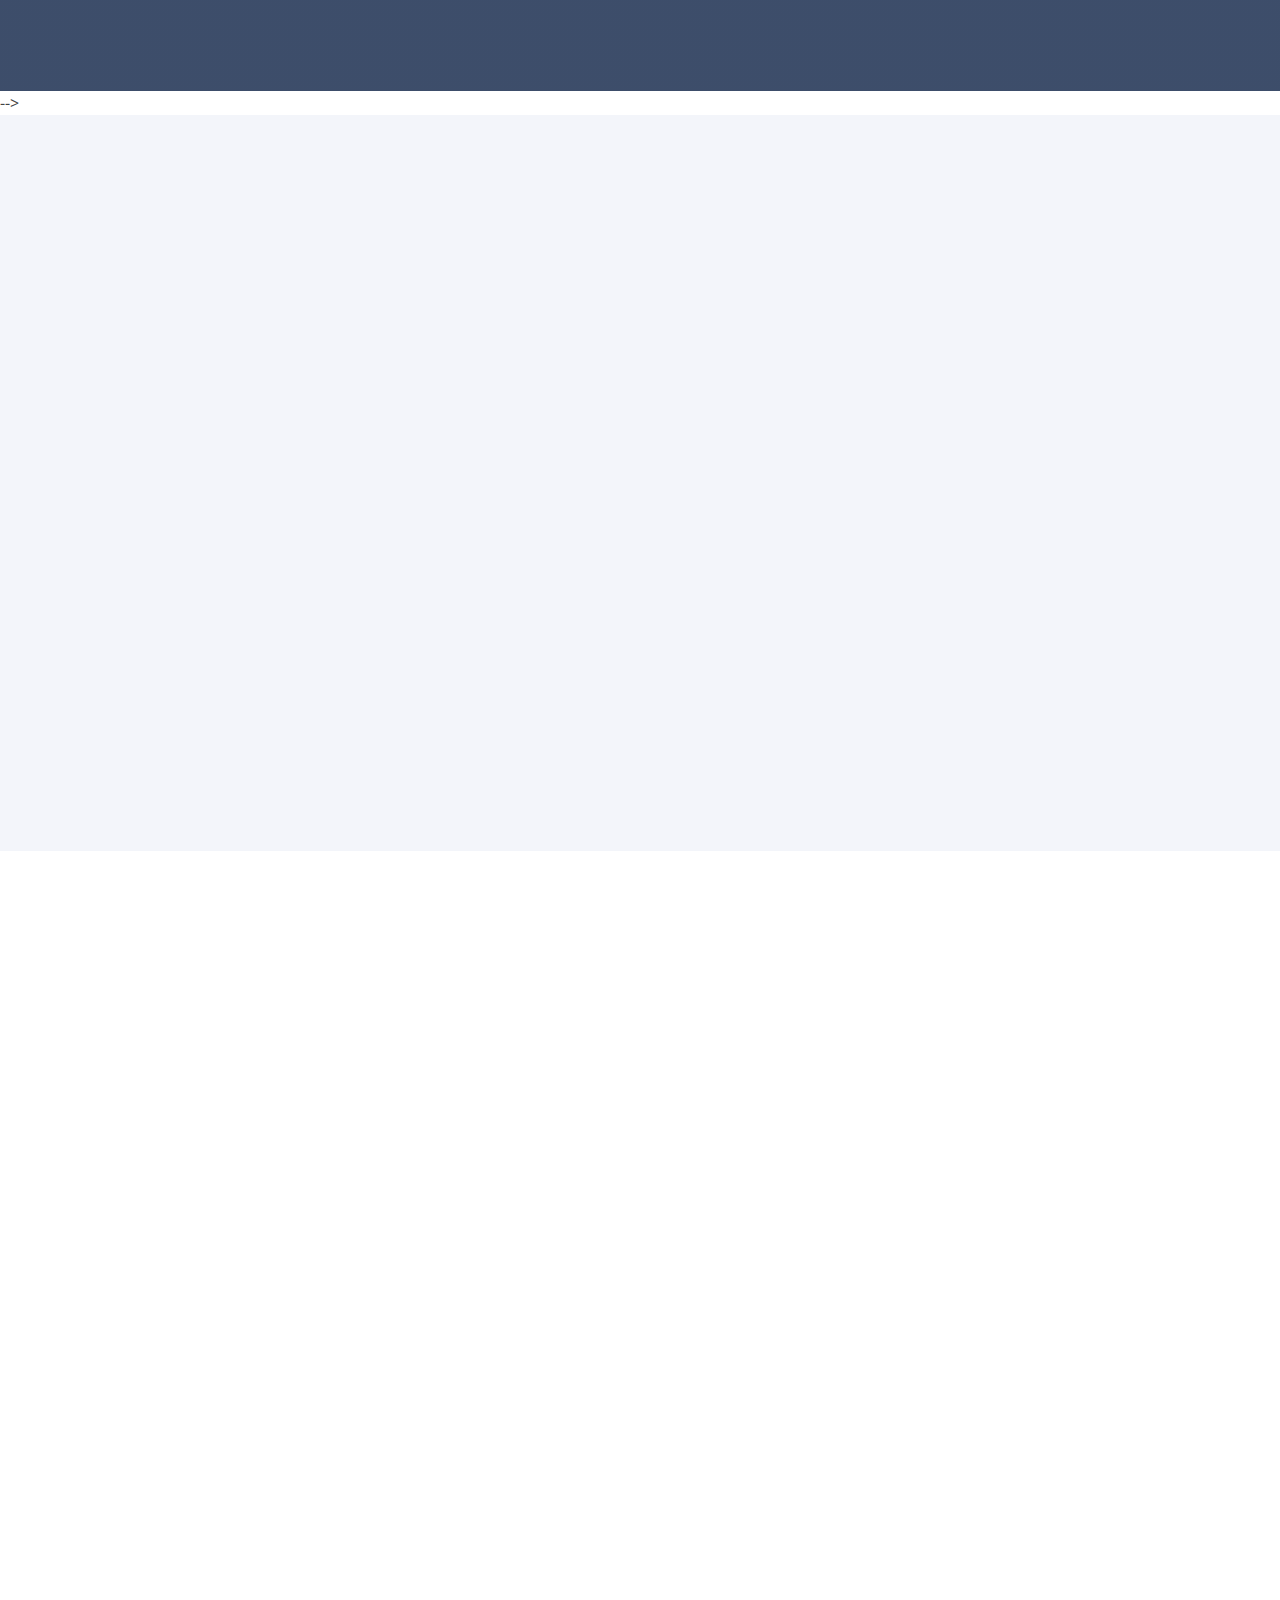
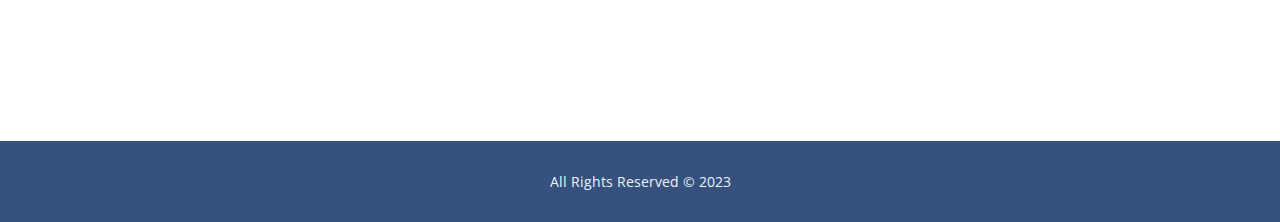
==== commit d45a7604: "task complete" ====
--- a/index.html
+++ b/index.html
@@ -267,7 +267,7 @@
     </section><!-- End Cta Section -->
 
     <!-- ======= Portfolio Section ======= -->
-    <section id="portfolio" class="portfolio">
+   <!----S<section id="portfolio" class="portfolio">
       <div class="container" data-aos="fade-up">
 
         <div class="section-title">
@@ -378,7 +378,7 @@
 
       </div>
     </section><!-- End Portfolio Section -->
-
+  -->
     <!-- ======= Team Section ======= -->
     <section id="team" class="team section-bg">
       <div class="container" data-aos="fade-up">
@@ -464,13 +464,13 @@
     </section><!-- End Team Section -->
 
     <!-- ======= Pricing Section ======= -->
-    <section id="pricing" class="pricing">
+  <!---- <section id="pricing" class="pricing">
       <div class="container" data-aos="fade-up">
 
         <div class="section-title">
           <h2>Pricing</h2>
           <p>Magnam dolores commodi suscipit. Necessitatibus eius consequatur ex aliquid fuga eum quidem. Sit sint consectetur velit. Quisquam quos quisquam cupiditate. Et nemo qui impedit suscipit alias ea. Quia fugiat sit in iste officiis commodi quidem hic quas.</p>
-        </div>
+        </div>--
 
         <div class="row">
 
@@ -489,7 +489,7 @@
             </div>
           </div>
 
-          <div class="col-lg-4 mt-4 mt-lg-0" data-aos="fade-up" data-aos-delay="200">
+         <div class="col-lg-4 mt-4 mt-lg-0" data-aos="fade-up" data-aos-delay="200">
             <div class="box featured">
               <h3>Business Plan</h3>
               <h4><sup>$</sup>29<span>per month</span></h4>
@@ -499,7 +499,7 @@
                 <li><i class="bx bx-check"></i> Nulla at volutpat diam uteera</li>
                 <li><i class="bx bx-check"></i> Pharetra massa massa ultricies</li>
                 <li><i class="bx bx-check"></i> Massa ultricies mi quis hendrerit</li>
-              </ul>
+              </ul>--
               <a href="#" class="buy-btn">Get Started</a>
             </div>
           </div>
@@ -522,10 +522,10 @@
         </div>
 
       </div>
-    </section><!-- End Pricing Section -->
+    </section>< End Pricing Section -->
 
     <!-- ======= Frequently Asked Questions Section ======= -->
-    <section id="faq" class="faq section-bg">
+   <!-- <section id="faq" class="faq section-bg">
       <div class="container" data-aos="fade-up">
 
         <div class="section-title">
@@ -584,8 +584,8 @@
         </div>
 
       </div>
-    </section><!-- End Frequently Asked Questions Section -->
-
+    </section> End Frequently Asked Questions Section -->
+  
     <!-- ======= Contact Section ======= -->
     <section id="contact" class="contact">
       <div class="container" data-aos="fade-up">
